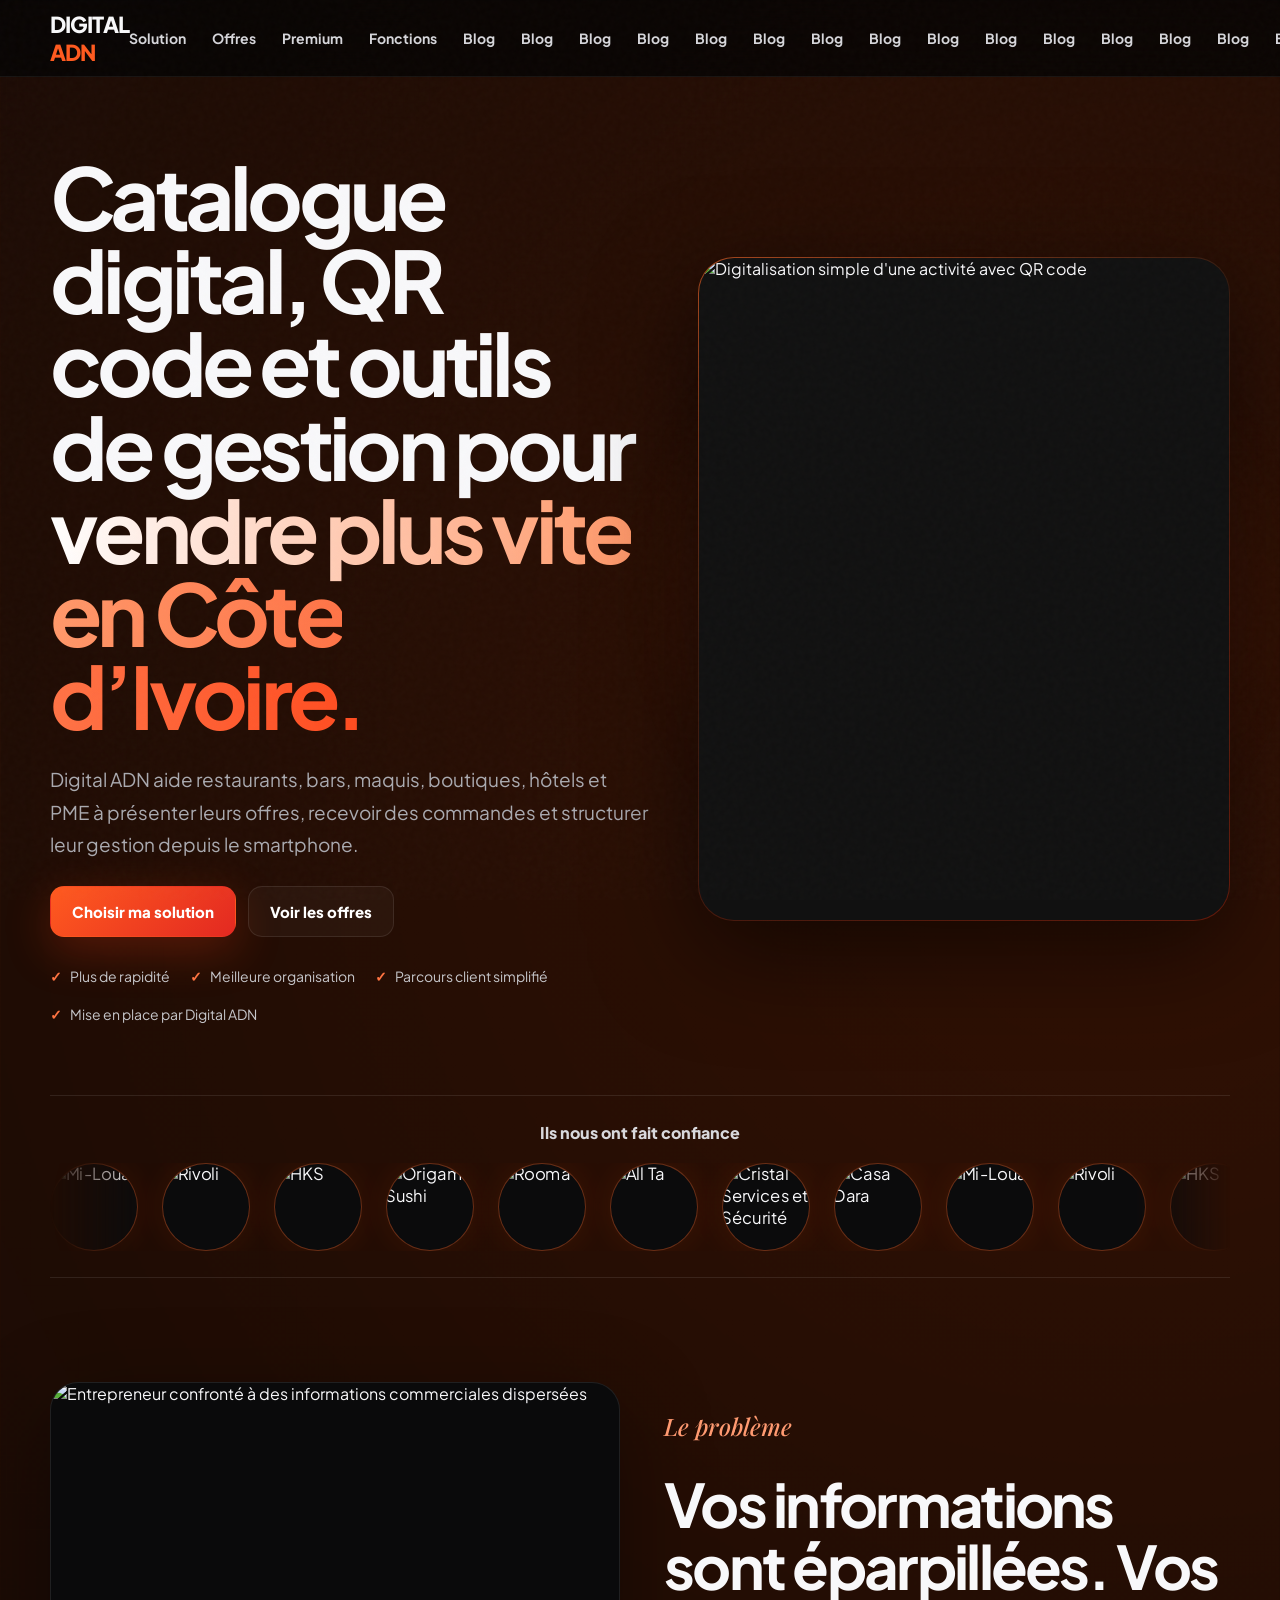
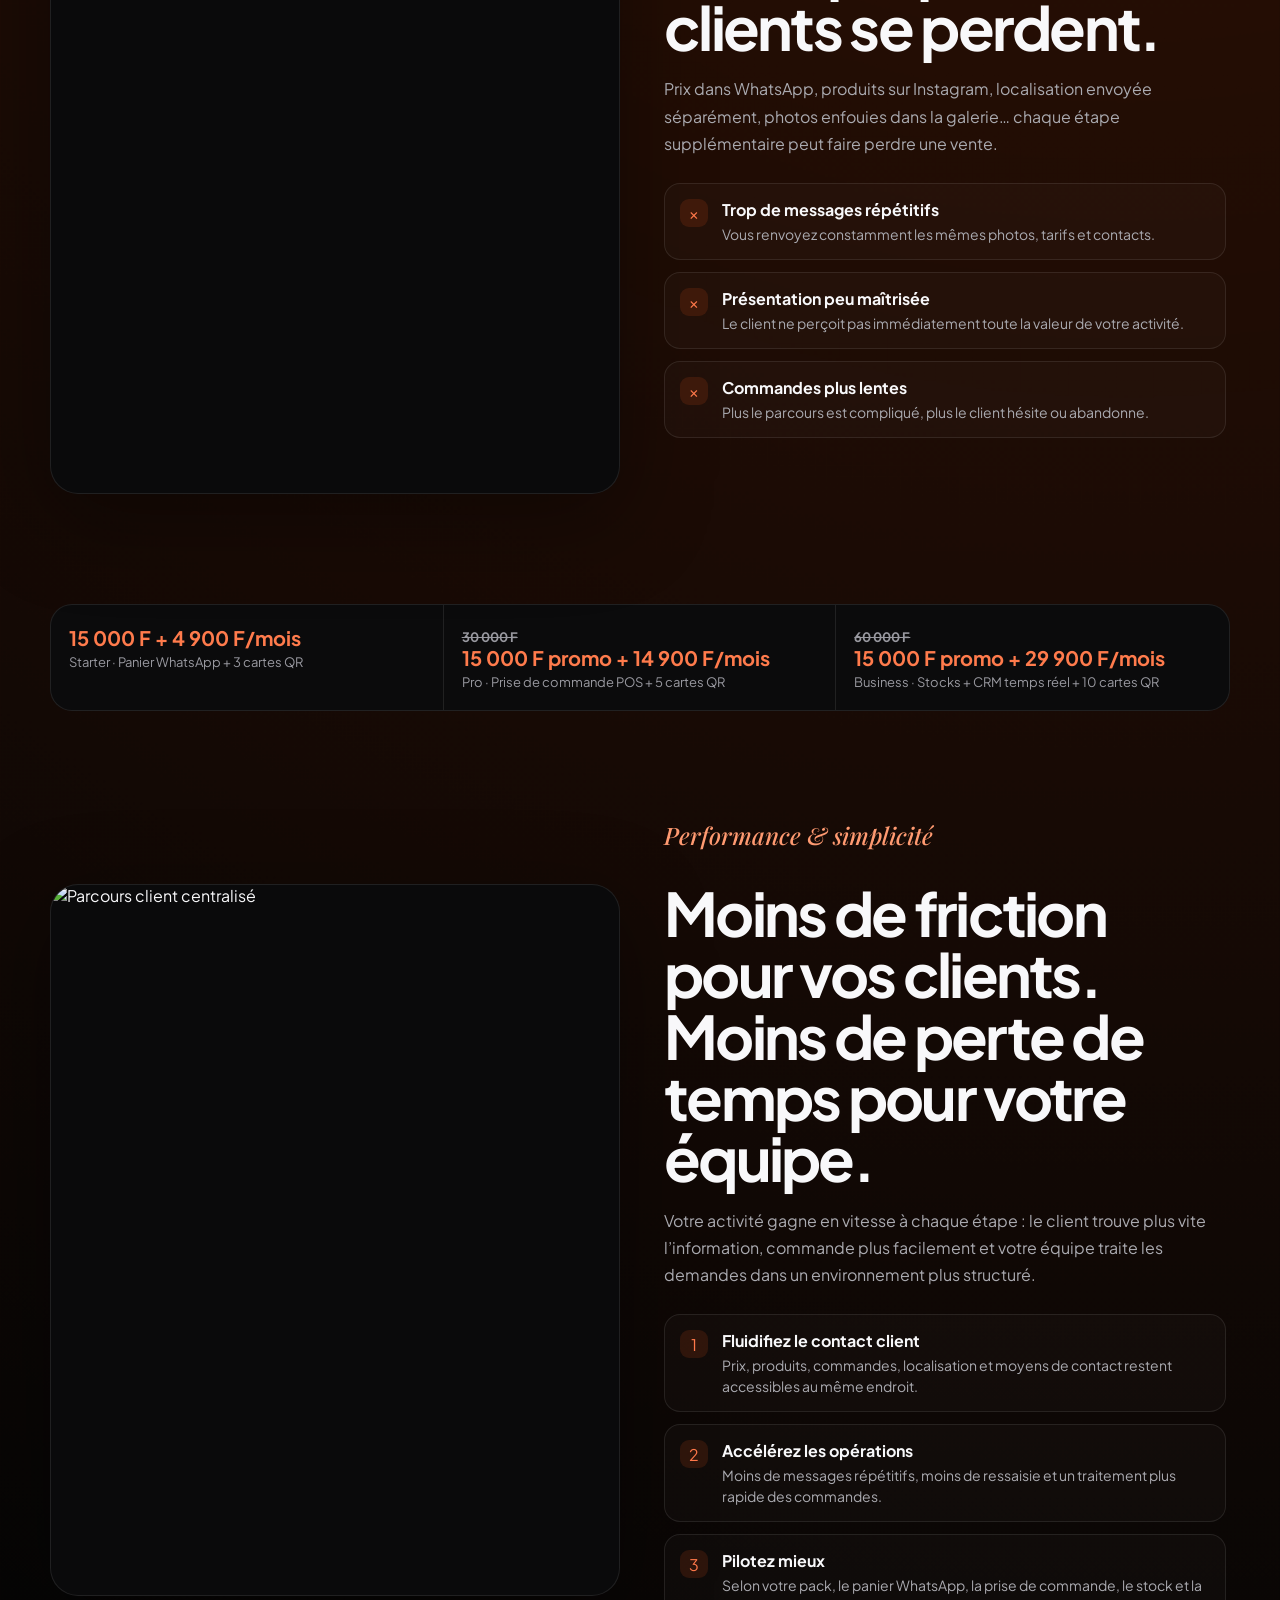
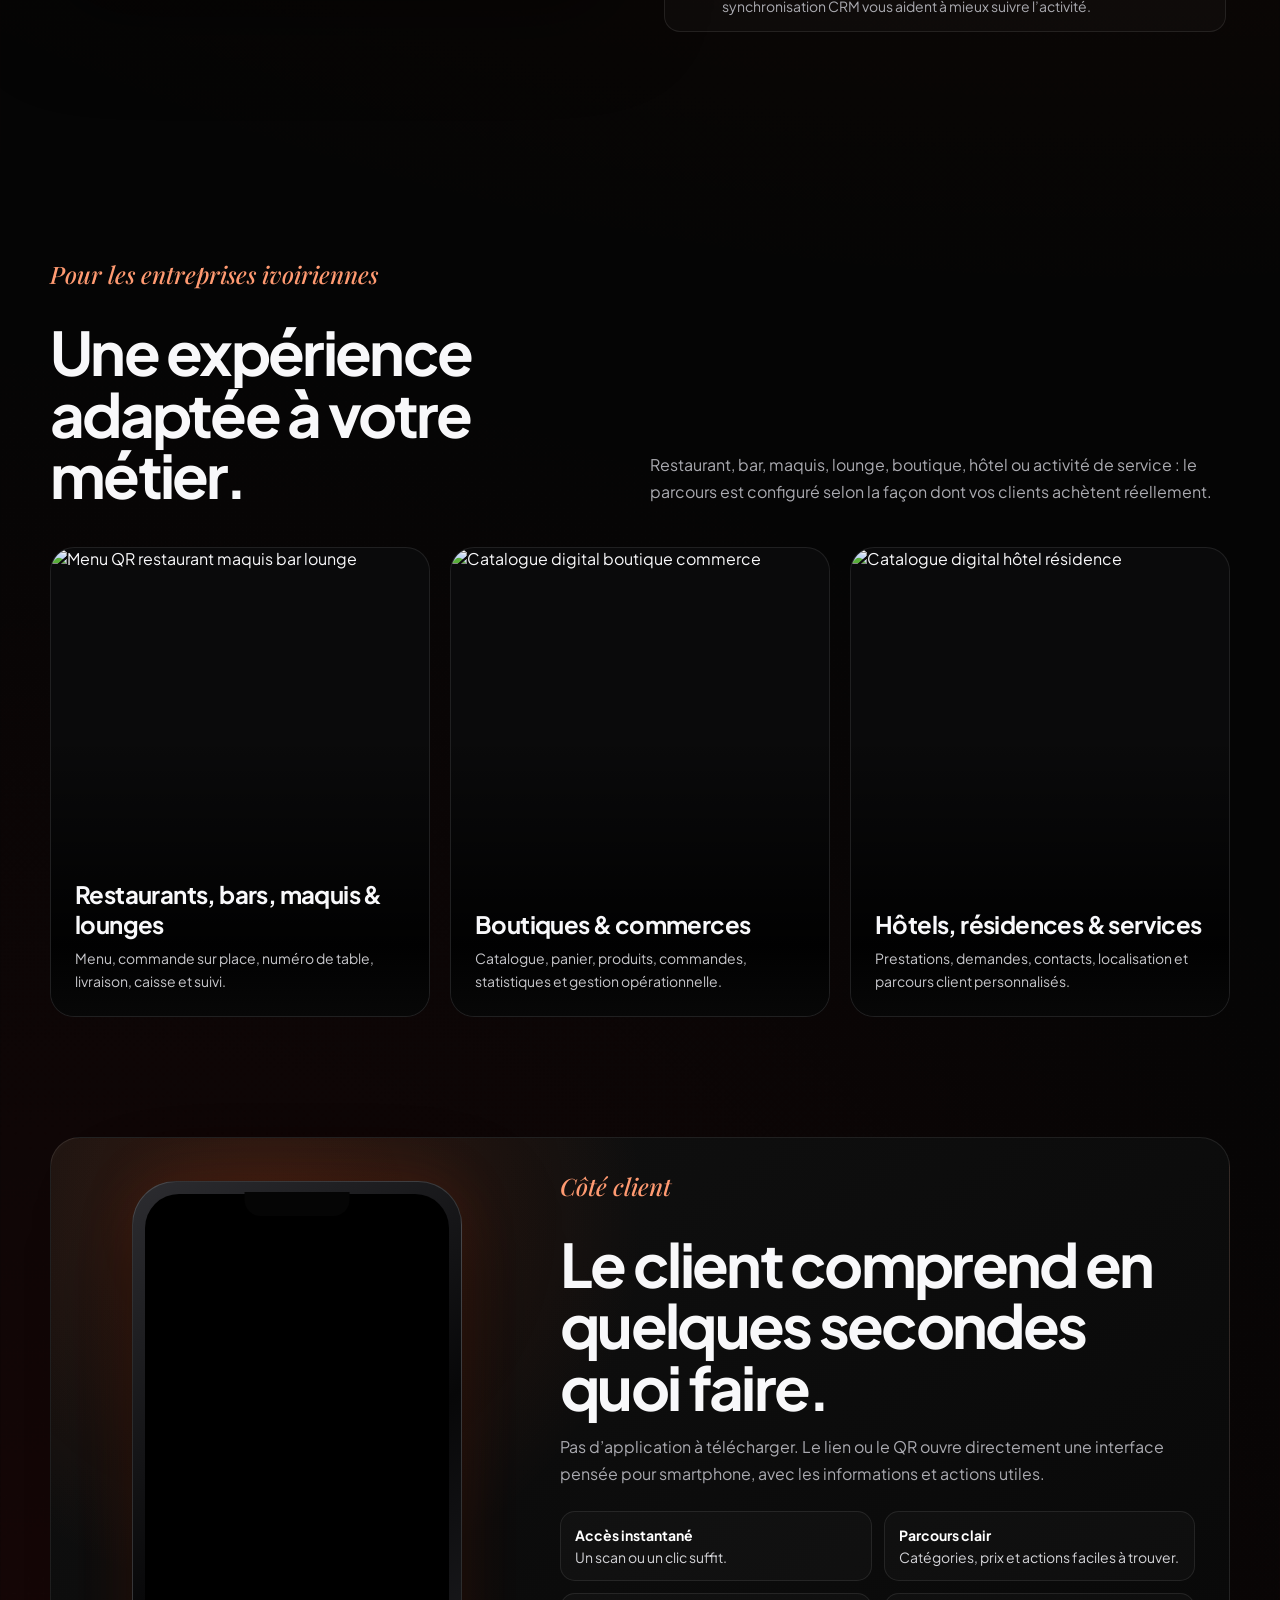
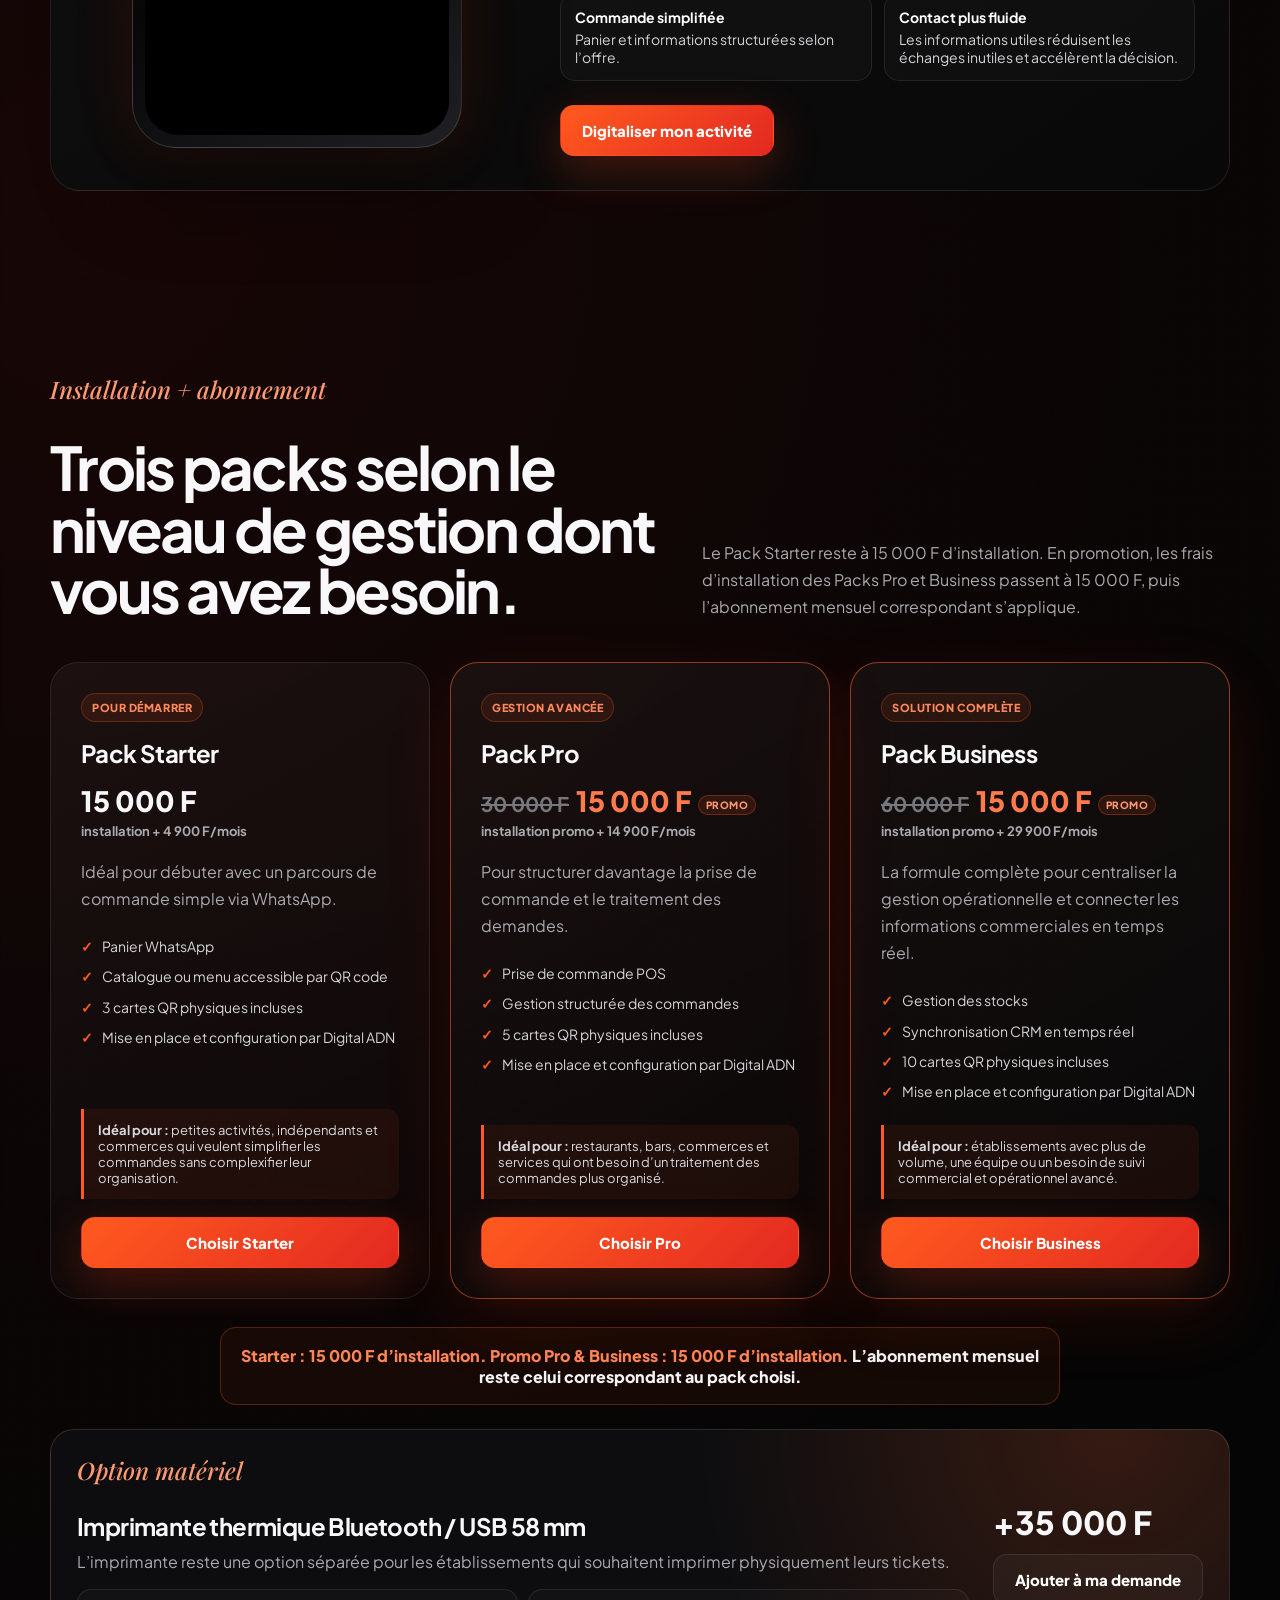
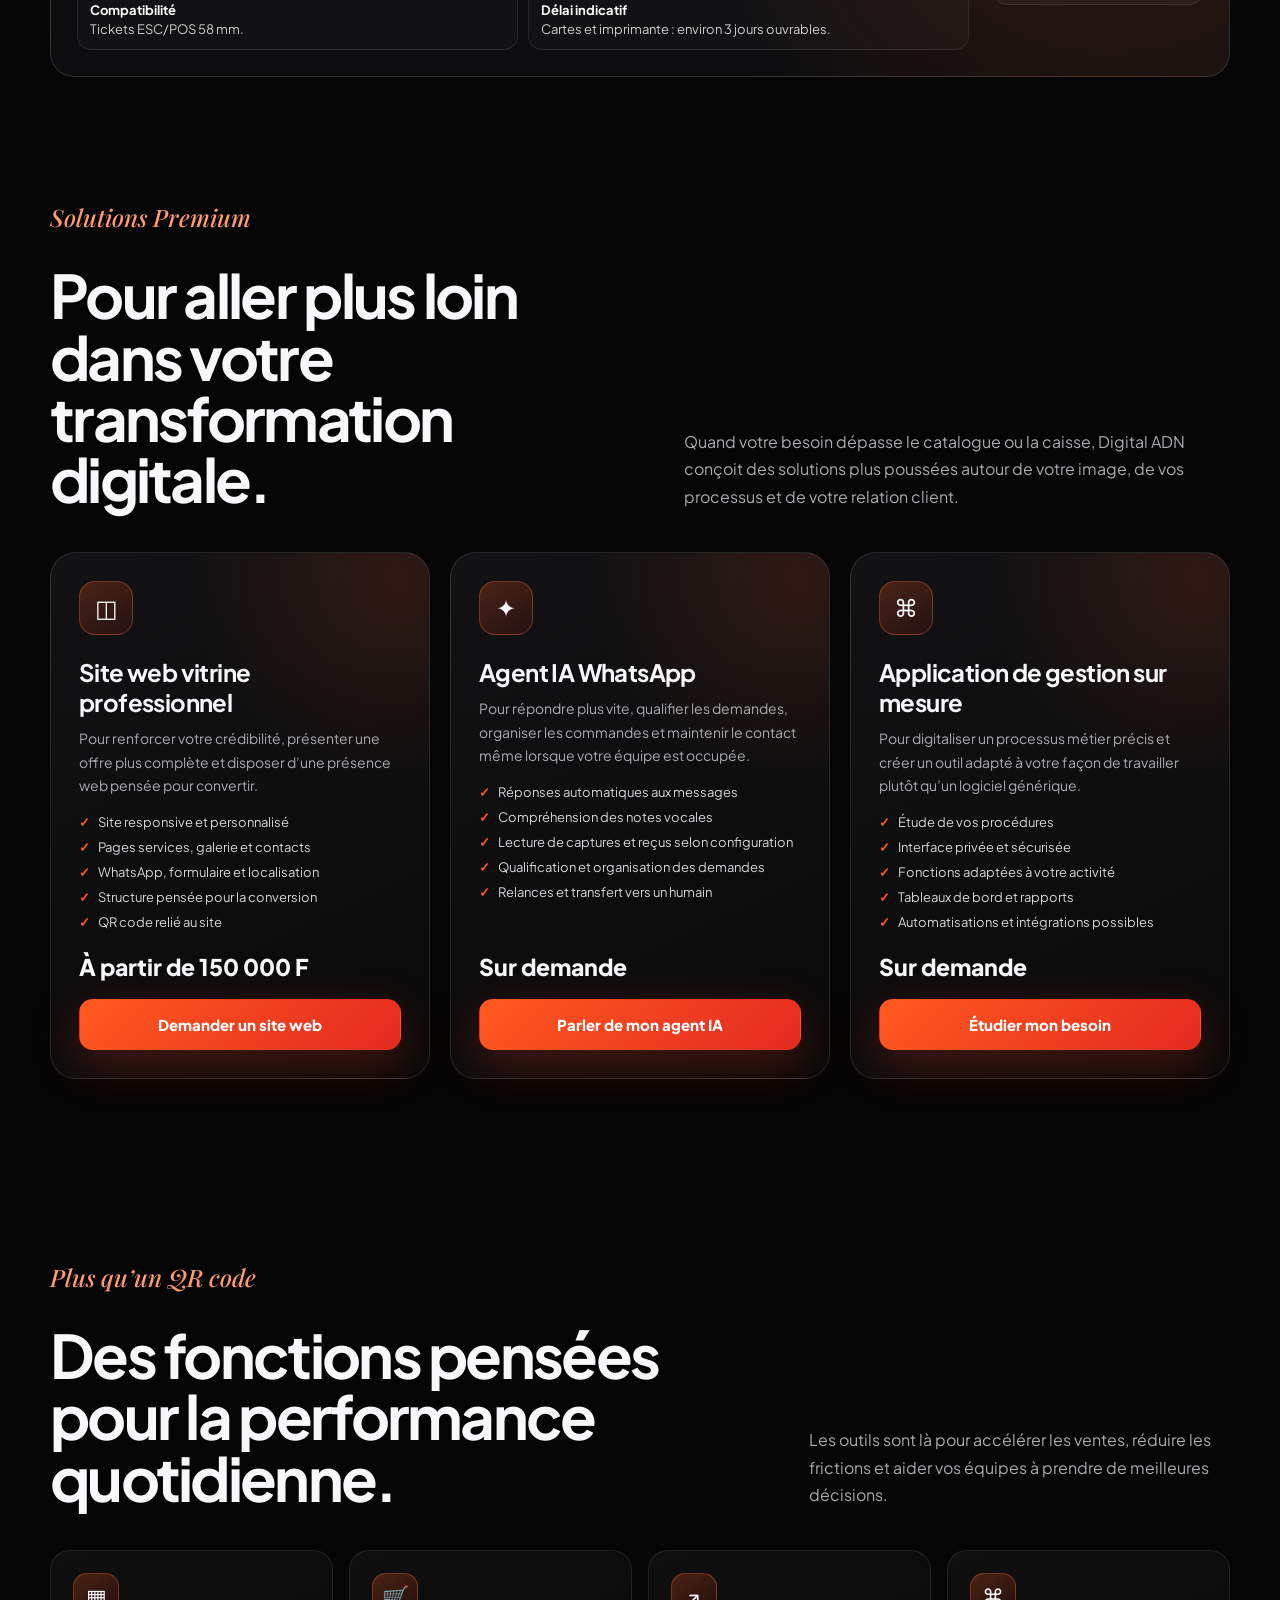
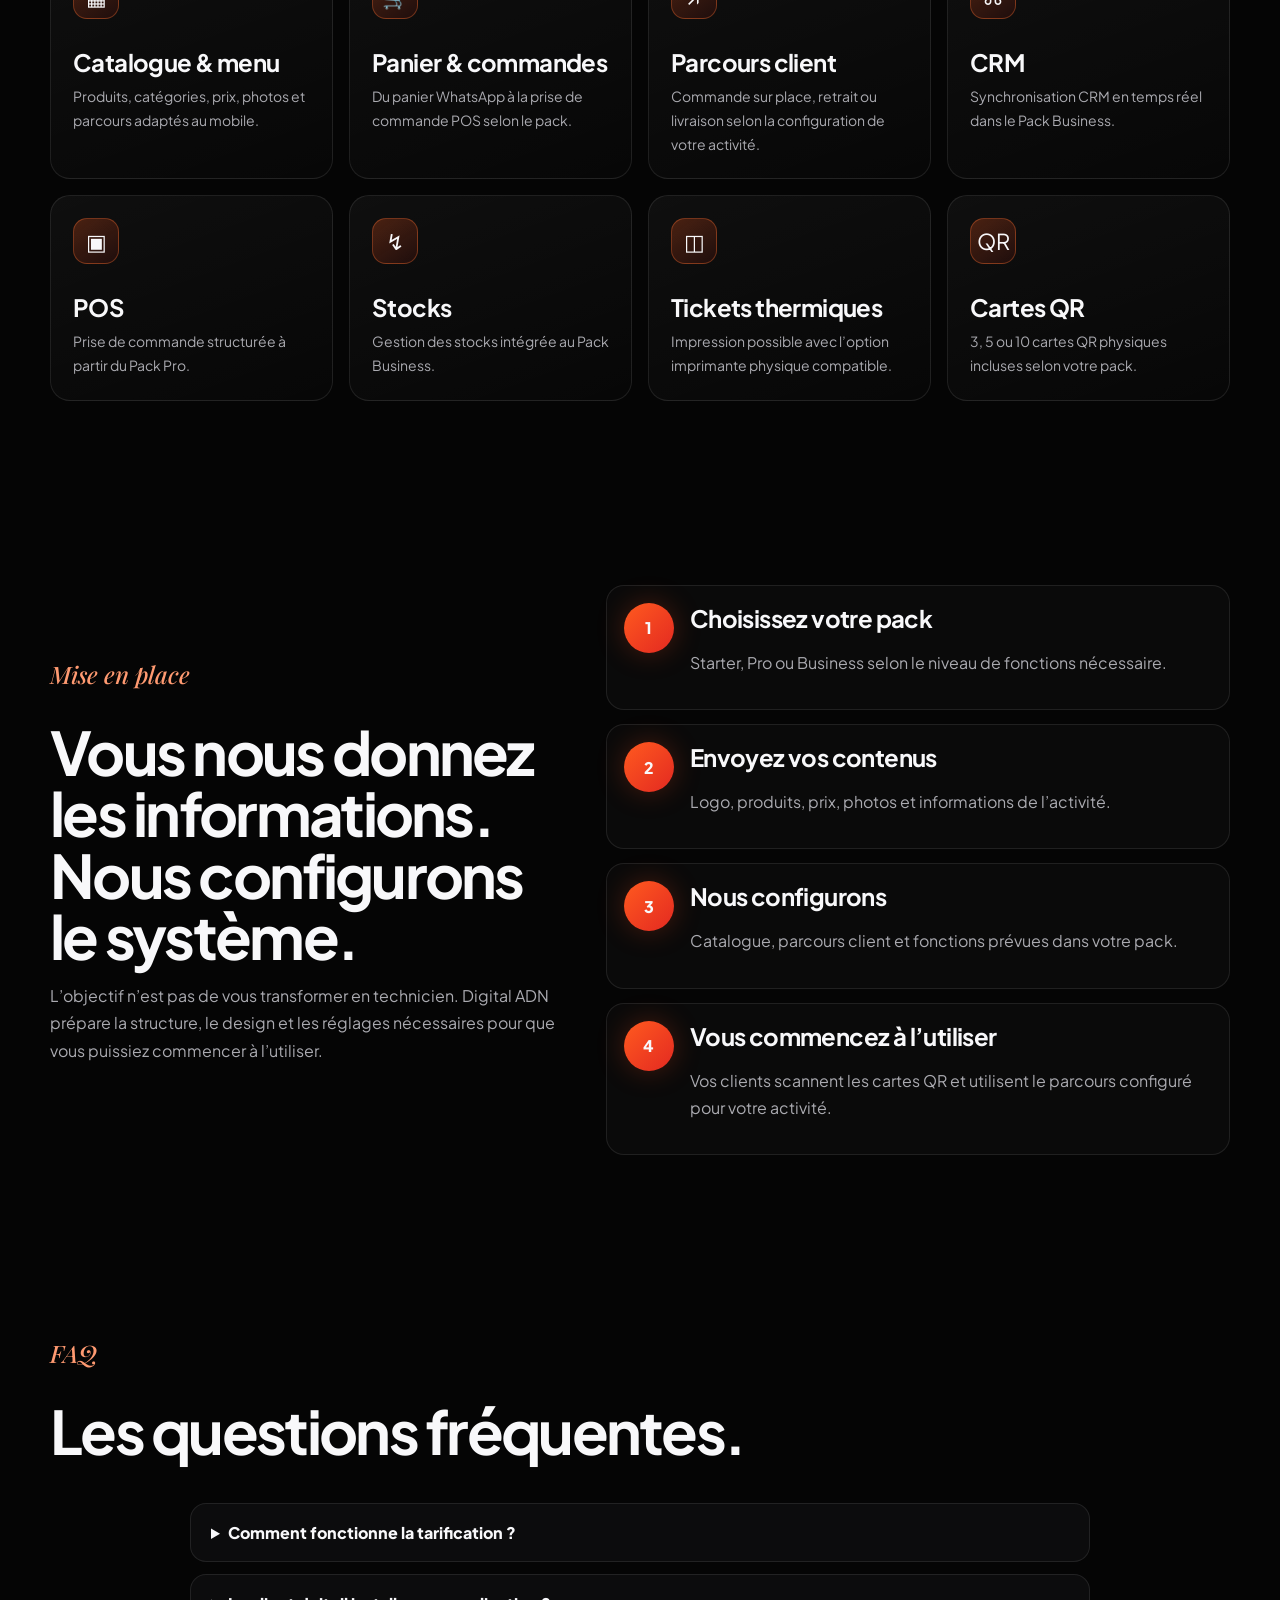
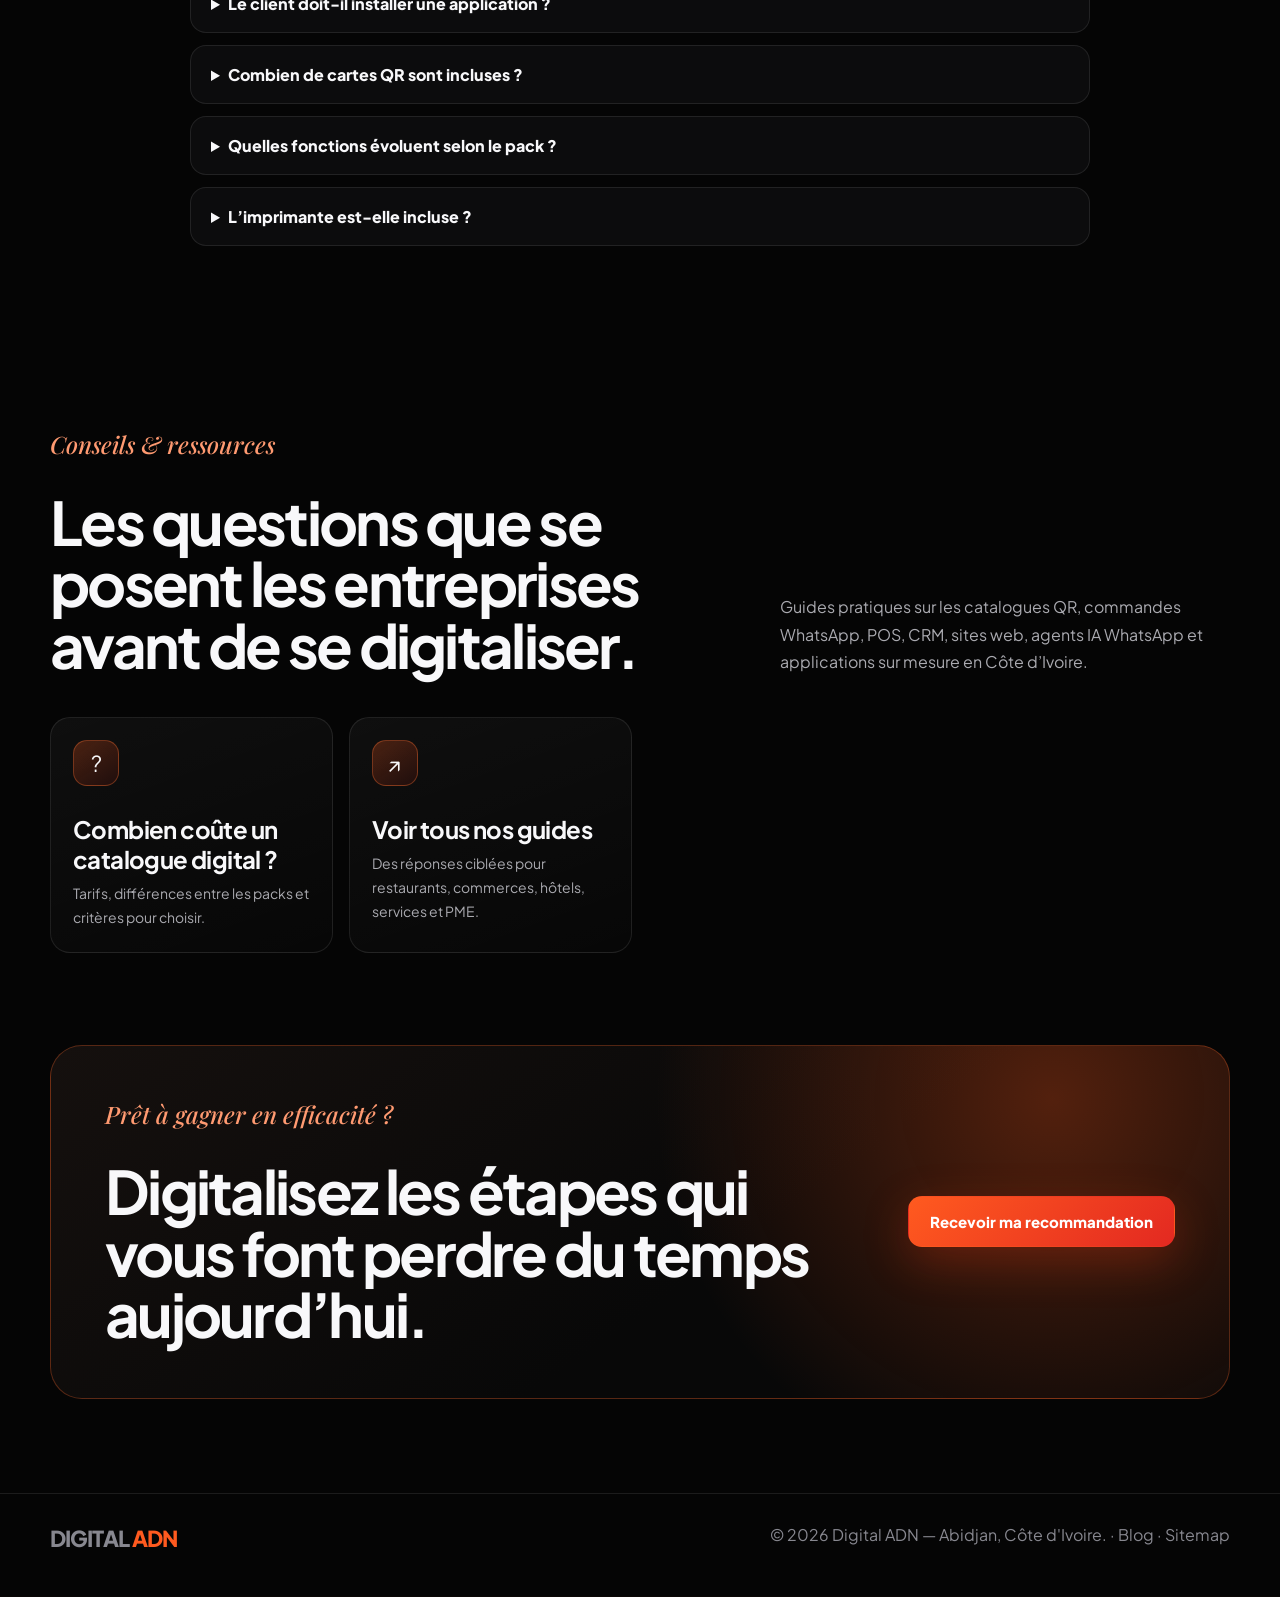
==== index.html @ 8030910b "chore: publish scheduled SEO content [skip ci]" ====
<!DOCTYPE html>
<html lang="fr-CI">
<head>
<meta charset="utf-8"/>
<meta name="viewport" content="width=device-width, initial-scale=1.0"/>
<meta name="description" content="Digital ADN crée en Côte d’Ivoire des catalogues et menus QR, solutions de commande POS, gestion de stock et CRM, sites web, agents IA WhatsApp et applications sur mesure."/>
<title>Catalogue digital, menu QR & solutions de gestion en Côte d’Ivoire | Digital ADN</title>
<link rel="canonical" href="https://qrcodedigital.com/"/>
<meta name="robots" content="index,follow,max-image-preview:large,max-snippet:-1,max-video-preview:-1"/>
<meta name="geo.region" content="CI"/><meta name="geo.placename" content="Abidjan"/>
<meta property="og:type" content="website"/><meta property="og:locale" content="fr_CI"/><meta property="og:title" content="Catalogue digital, menu QR & solutions de gestion en Côte d’Ivoire | Digital ADN"/><meta property="og:description" content="Catalogues QR, commandes POS, stocks, CRM, sites web, agent IA WhatsApp et applications sur mesure pour entreprises ivoiriennes."/><meta property="og:url" content="https://qrcodedigital.com/"/>
<link rel="alternate" type="application/rss+xml" title="Blog Digital ADN" href="https://qrcodedigital.com/blog/feed.xml"/>
<script type="application/ld+json">{"@context":"https://schema.org","@graph":[{"@type":"Organization","@id":"https://qrcodedigital.com/#organization","name":"Digital ADN","url":"https://qrcodedigital.com/","telephone":"+2250779019255","areaServed":{"@type":"Country","name":"Côte d’Ivoire"},"address":{"@type":"PostalAddress","addressLocality":"Abidjan","addressCountry":"CI"}},{"@type":"WebSite","@id":"https://qrcodedigital.com/#website","url":"https://qrcodedigital.com/","name":"Digital ADN — Solutions digitales Côte d’Ivoire","publisher":{"@id":"https://qrcodedigital.com/#organization"},"inLanguage":"fr-CI"},{"@type":"Service","name":"Catalogue digital et menu QR pour entreprises en Côte d’Ivoire","provider":{"@id":"https://qrcodedigital.com/#organization"},"areaServed":{"@type":"Country","name":"Côte d’Ivoire"},"serviceType":["Catalogue digital","Menu QR","Prise de commande POS","Gestion de stock","Synchronisation CRM"]},{"@type":"OfferCatalog","name":"Packs catalogue digital Digital ADN","itemListElement":[{"@type":"Offer","name":"Pack Starter","price":"15000","priceCurrency":"XOF","description":"Installation 15 000 F CFA puis abonnement 4 900 F CFA/mois. Catalogue ou menu QR, panier WhatsApp, 3 cartes QR physiques."},{"@type":"Offer","name":"Pack Pro","price":"15000","priceCurrency":"XOF","description":"Installation promo 15 000 F CFA au lieu de 30 000 F CFA puis abonnement 14 900 F CFA/mois. Prise de commande POS, gestion structurée, 5 cartes QR physiques."},{"@type":"Offer","name":"Pack Business","price":"15000","priceCurrency":"XOF","description":"Installation promo 15 000 F CFA au lieu de 60 000 F CFA puis abonnement 29 900 F CFA/mois. Gestion des stocks, synchronisation CRM temps réel, 10 cartes QR physiques."}]}]}</script>
<link rel="preconnect" href="https://fonts.googleapis.com"/>
<link rel="preconnect" href="https://fonts.gstatic.com" crossorigin/>
<link href="https://fonts.googleapis.com/css2?family=Playfair+Display:ital,wght@0,400;0,500;0,600;1,400;1,500;1,600&family=Plus+Jakarta+Sans:wght@400;500;600;700;800&display=swap" rel="stylesheet"/>
<script>
!function(f,b,e,v,n,t,s){if(f.fbq)return;n=f.fbq=function(){n.callMethod?n.callMethod.apply(n,arguments):n.queue.push(arguments)};if(!f._fbq)f._fbq=n;n.push=n;n.loaded=!0;n.version='2.0';n.queue=[];t=b.createElement(e);t.async=!0;t.src=v;s=b.getElementsByTagName(e)[0];s.parentNode.insertBefore(t,s)}(window,document,'script','https://connect.facebook.net/en_US/fbevents.js');fbq('init','1572610014235709');fbq('track','PageView');
</script>
<noscript><img height="1" width="1" style="display:none" src="https://www.facebook.com/tr?id=1572610014235709&ev=PageView&noscript=1"/></noscript>
<style>
:root{--bg:#050505;--panel:#0e0e10;--panel2:#151517;--text:#f8f8fa;--muted:#aaaab0;--line:rgba(255,255,255,.09);--orange:#ff5a1f;--red:#e32921;--green:#25d366;--max:1180px;--radius:28px}
*{box-sizing:border-box}html{scroll-behavior:smooth}body{margin:0;background:radial-gradient(circle at 88% 7%,rgba(255,72,0,.18),transparent 26%),radial-gradient(circle at 7% 45%,rgba(185,18,18,.10),transparent 24%),var(--bg);color:var(--text);font-family:"Plus Jakarta Sans",sans-serif;overflow-x:hidden}body:before{content:"";position:fixed;inset:0;pointer-events:none;opacity:.12;z-index:99;background-image:url("data:image/svg+xml,%3Csvg viewBox='0 0 180 180' xmlns='http://www.w3.org/2000/svg'%3E%3Cfilter id='n'%3E%3CfeTurbulence type='fractalNoise' baseFrequency='.9' numOctaves='4' stitchTiles='stitch'/%3E%3C/filter%3E%3Crect width='100%25' height='100%25' filter='url(%23n)' opacity='.18'/%3E%3C/svg%3E")}
img{max-width:100%;display:block}a{text-decoration:none;color:inherit}.container{width:min(var(--max),calc(100% - 40px));margin:auto}.eyebrow{display:inline-block;padding:0;margin:0 0 14px;border:0;background:none;border-radius:0;box-shadow:none;color:#ff9a71;font-family:"Playfair Display",serif;font-style:italic;font-size:24px;font-weight:500;line-height:1.2;letter-spacing:0;text-transform:none}.eyebrow:before{content:none;display:none}h1,h2,h3{margin:0}h1{font-size:clamp(46px,6.7vw,86px);line-height:.97;letter-spacing:-.055em;max-width:900px}h2{font-size:clamp(36px,4.7vw,62px);line-height:1.02;letter-spacing:-.045em}h3{font-size:24px;letter-spacing:-.025em}p{color:var(--muted);line-height:1.7}.gradient-text{background:linear-gradient(90deg,#fff,#ff9a6c 48%,#ff4b1f);-webkit-background-clip:text;background-clip:text;color:transparent}.btn{display:inline-flex;align-items:center;justify-content:center;gap:10px;border-radius:14px;padding:15px 21px;font-weight:800;transition:.25s;border:1px solid transparent;cursor:pointer;font:800 15px "Plus Jakarta Sans",sans-serif}.btn-primary{background:linear-gradient(135deg,var(--orange),var(--red));box-shadow:0 14px 45px rgba(255,65,20,.25);color:#fff}.btn-primary:hover{transform:translateY(-2px);box-shadow:0 18px 55px rgba(255,65,20,.38)}.btn-secondary{border-color:var(--line);background:rgba(255,255,255,.035);color:#fff}.btn-secondary:hover{border-color:rgba(255,109,48,.45);background:rgba(255,90,20,.06)}
nav{position:sticky;top:0;z-index:80;background:rgba(5,5,5,.78);backdrop-filter:blur(18px);border-bottom:1px solid rgba(255,255,255,.06)}.nav-wrap{height:76px;display:flex;align-items:center;justify-content:space-between}.brand{font-weight:800;letter-spacing:-.04em;font-size:22px}.brand span{color:var(--orange)}.nav-links{display:flex;gap:26px;align-items:center;color:#d6d6da;font-size:14px;font-weight:700}
.hero{padding:78px 0 44px}.hero-grid{display:grid;grid-template-columns:1.06fr .94fr;align-items:center;gap:48px}.hero-copy p{font-size:19px;max-width:720px;margin:26px 0}.hero-actions{display:flex;gap:12px;flex-wrap:wrap}.trust-row{display:flex;gap:20px;flex-wrap:wrap;margin-top:30px;color:#c6c6ca;font-size:14px}.trust-row span:before{content:"✓";color:#ff7442;margin-right:8px;font-weight:900}.visual-shell{position:relative;border-radius:36px;padding:1px;background:linear-gradient(145deg,rgba(255,110,46,.6),rgba(255,255,255,.05) 38%,rgba(255,52,31,.25));box-shadow:0 30px 100px rgba(0,0,0,.55)}.visual-shell img{border-radius:35px;width:100%;aspect-ratio:4/5;object-fit:cover;background:#111}.visual-shell:after{content:"";position:absolute;inset:-10%;z-index:-1;background:radial-gradient(circle,rgba(255,67,20,.24),transparent 62%);filter:blur(28px)}
.clients{padding:28px 0 12px}.clients-wrap{border-top:1px solid var(--line);border-bottom:1px solid var(--line);padding:26px 0}.clients-title{text-align:center;color:#d8d8dc;font-weight:800;margin-bottom:20px}.logo-marquee{overflow:hidden;mask-image:linear-gradient(90deg,transparent,#000 8%,#000 92%,transparent);-webkit-mask-image:linear-gradient(90deg,transparent,#000 8%,#000 92%,transparent)}.logo-track{display:flex;gap:24px;width:max-content;animation:scroll 28s linear infinite}.logo-item{width:88px;height:88px;flex:0 0 88px;border-radius:50%;padding:0;border:1px solid rgba(255,104,40,.38);background:#0b0b0c;display:grid;place-items:center;overflow:hidden;box-shadow:0 0 32px rgba(255,80,24,.10)}.logo-item img{width:100%;height:100%;object-fit:cover;border-radius:50%;transform:scale(1.04)}@keyframes scroll{to{transform:translateX(-50%)}}
.value-strip{padding:18px 0 0}.value-grid{display:grid;grid-template-columns:repeat(3,1fr);border:1px solid var(--line);border-radius:22px;overflow:hidden;background:#0b0b0c}.value-step{padding:20px 18px;border-right:1px solid var(--line)}.value-step:last-child{border-right:0}.value-step b{display:block;font-size:20px;color:#fff}.value-step span{display:block;color:#9999a0;font-size:13px;margin-top:4px}.value-step strong{color:#ff7b4c}.old-price{text-decoration:line-through;color:#77777e;font-size:.72em;font-weight:700;margin-right:7px}.promo-price{color:#ff7b4c;font-weight:900}.promo-label{display:inline-block;margin-left:7px;padding:3px 7px;border-radius:999px;background:rgba(255,90,31,.13);border:1px solid rgba(255,100,40,.28);color:#ff9a71;font-size:10px;font-weight:900;letter-spacing:.04em;text-transform:uppercase;vertical-align:middle}
section{padding:92px 0}.section-head{display:flex;justify-content:space-between;gap:40px;align-items:flex-end;margin-bottom:42px}.section-head p{max-width:580px;margin:0}.split{display:grid;grid-template-columns:1fr 1fr;gap:40px;align-items:center}.media-card{border:1px solid var(--line);border-radius:var(--radius);overflow:hidden;background:#0a0a0b;box-shadow:0 25px 90px rgba(0,0,0,.38)}.media-card img{width:100%;aspect-ratio:4/5;object-fit:cover}.copy-card{padding:18px 4px}.copy-card h2{margin:18px 0}.check-list{display:grid;gap:12px;margin:26px 0}.check{display:flex;gap:14px;align-items:flex-start;padding:15px;border:1px solid var(--line);border-radius:16px;background:rgba(255,255,255,.025)}.check b{display:block;margin-bottom:3px}.check i{font-style:normal;width:28px;height:28px;border-radius:9px;display:grid;place-items:center;background:rgba(255,93,31,.13);color:#ff784a;flex:0 0 28px}.check span{color:#aaaab0;font-size:14px}
.sectors{display:grid;grid-template-columns:repeat(3,1fr);gap:20px}.sector-card{position:relative;overflow:hidden;border:1px solid var(--line);border-radius:24px;background:#0a0a0b;min-height:470px}.sector-card img{width:100%;height:100%;object-fit:cover;position:absolute;inset:0}.sector-card:after{content:"";position:absolute;inset:0;background:linear-gradient(180deg,transparent 40%,rgba(0,0,0,.89) 85%,#070707)}.sector-copy{position:absolute;left:24px;right:24px;bottom:22px;z-index:2}.sector-copy p{margin:8px 0 0;color:#c7c7cb;font-size:14px}
.demo-section{padding-top:28px}.demo-wrap{display:grid;grid-template-columns:.8fr 1.2fr;gap:52px;align-items:center;border:1px solid var(--line);border-radius:30px;padding:34px;background:radial-gradient(circle at 18% 12%,rgba(255,90,31,.16),transparent 34%),linear-gradient(145deg,#111,#080808)}.phone-video-shell{position:relative;width:min(330px,100%);margin:auto;padding:12px;border-radius:44px;background:linear-gradient(145deg,#2c2c30,#070708 55%,#202024);border:1px solid rgba(255,255,255,.14);box-shadow:0 30px 90px rgba(0,0,0,.56),0 0 55px rgba(255,78,24,.18)}.phone-video-shell:before{content:"";position:absolute;top:10px;left:50%;transform:translateX(-50%);width:32%;height:24px;border-radius:0 0 16px 16px;background:#050505;z-index:2}.phone-video-shell video{display:block;width:100%;aspect-ratio:9/16;object-fit:cover;border-radius:34px;background:#000}.demo-points{display:grid;grid-template-columns:repeat(2,1fr);gap:12px;margin-top:24px}.demo-point{padding:14px;border:1px solid var(--line);border-radius:15px;background:rgba(255,255,255,.025);font-size:14px;color:#d4d4d8}.demo-point b{display:block;color:#fff;margin-bottom:4px}
.offer-grid{display:grid;grid-template-columns:repeat(3,1fr);gap:20px}.offer-card{position:relative;border:1px solid var(--line);border-radius:28px;padding:30px;background:linear-gradient(150deg,rgba(255,255,255,.042),rgba(255,255,255,.012));display:flex;flex-direction:column;min-height:100%}.offer-card.featured{border-color:rgba(255,101,42,.55);box-shadow:0 22px 70px rgba(255,58,15,.10)}.offer-card .tag{align-self:flex-start;padding:7px 10px;border-radius:999px;background:rgba(255,90,31,.10);border:1px solid rgba(255,100,40,.25);font-size:11px;font-weight:800;color:#ff8a5c;text-transform:uppercase;letter-spacing:.05em}.offer-head{display:flex;align-items:flex-start;justify-content:space-between;gap:16px;margin:16px 0 10px;flex-direction:column}.offer-price{font-size:28px;font-weight:800;line-height:1.2}.offer-price small{display:block;font-size:13px;color:var(--muted);font-weight:700;margin-top:6px}.offer-card>p{margin:8px 0 16px}.offer-card ul{list-style:none;padding:0;margin:8px 0 24px;display:grid;gap:10px;color:#d4d4d8}.offer-card li{font-size:14px;line-height:1.45}.offer-card li:before{content:"✓";color:var(--orange);font-weight:900;margin-right:9px}.offer-difference{margin-top:auto;padding:13px 14px;border-left:3px solid var(--orange);background:rgba(255,90,31,.07);border-radius:0 12px 12px 0;color:#d9d9dd;font-size:13px}.offer-card .btn{margin-top:18px}.lifetime-note{text-align:center;margin:28px auto 0;max-width:840px;padding:17px 20px;border-radius:16px;border:1px solid rgba(255,110,45,.26);background:rgba(255,90,31,.06);font-weight:800;color:#f3f3f5}.lifetime-note span{color:#ff8657}
.addon{margin-top:24px;display:grid;grid-template-columns:1fr auto;gap:24px;align-items:center;border:1px solid rgba(255,255,255,.13);border-radius:24px;padding:26px;background:radial-gradient(circle at 90% 0,rgba(255,90,31,.17),transparent 38%),#0d0d0f}.addon h3{margin-bottom:7px}.addon-price{font-size:32px;font-weight:800}.addon-grid{display:grid;grid-template-columns:repeat(2,1fr);gap:10px;margin-top:14px}.addon-grid div{border:1px solid var(--line);border-radius:14px;padding:12px;color:#ccc;font-size:13px;background:rgba(255,255,255,.025)}.addon-grid b{display:block;color:#fff;margin-bottom:3px}
.premium-section{padding-top:34px}.premium-grid{display:grid;grid-template-columns:repeat(3,1fr);gap:20px}.premium-card{border:1px solid rgba(255,255,255,.11);border-radius:26px;padding:28px;background:radial-gradient(circle at 92% 5%,rgba(255,91,31,.13),transparent 34%),linear-gradient(155deg,#121214,#09090a);display:flex;flex-direction:column}.premium-card .premium-icon{width:54px;height:54px;border-radius:16px;display:grid;place-items:center;background:linear-gradient(145deg,rgba(255,93,31,.24),rgba(255,33,18,.08));border:1px solid rgba(255,112,51,.34);font-size:24px;margin-bottom:22px}.premium-card h3{margin-bottom:10px}.premium-card p{font-size:14px;margin:0 0 16px}.premium-card ul{list-style:none;margin:0 0 22px;padding:0;display:grid;gap:9px;color:#d5d5d8}.premium-card li{font-size:13px}.premium-card li:before{content:"✓";color:var(--orange);font-weight:900;margin-right:8px}.premium-card .premium-price{font-size:23px;font-weight:800;margin-top:auto}.premium-card .btn{margin-top:18px}
.features{display:grid;grid-template-columns:repeat(4,1fr);gap:16px}.feature{padding:22px;border:1px solid var(--line);border-radius:20px;background:linear-gradient(160deg,rgba(255,255,255,.045),rgba(255,255,255,.012));min-height:190px}.feature .icon{width:46px;height:46px;border-radius:14px;background:linear-gradient(145deg,rgba(255,93,31,.25),rgba(255,33,18,.08));border:1px solid rgba(255,112,51,.35);display:grid;place-items:center;font-size:22px;margin-bottom:28px}.feature p{font-size:14px;margin:8px 0 0}.steps{display:grid;grid-template-columns:.9fr 1.1fr;gap:45px;align-items:center}.step-list{display:grid;gap:14px}.step-item{display:grid;grid-template-columns:50px 1fr;gap:16px;padding:17px;border-radius:18px;border:1px solid var(--line);background:rgba(255,255,255,.025)}.step-num{width:50px;height:50px;border-radius:50%;display:grid;place-items:center;font-weight:900;background:linear-gradient(135deg,var(--orange),var(--red));box-shadow:0 0 28px rgba(255,77,24,.25)}.faq{display:grid;gap:12px;max-width:900px;margin:auto}.faq details{border:1px solid var(--line);border-radius:16px;padding:18px 20px;background:#0c0c0d}.faq summary{cursor:pointer;font-weight:800}.faq p{margin-bottom:0}.cta{padding:0 0 94px}.cta-box{border-radius:32px;padding:54px;background:radial-gradient(circle at 85% 15%,rgba(255,87,25,.30),transparent 38%),linear-gradient(145deg,#15100e,#080808 58%);border:1px solid rgba(255,104,40,.3);display:flex;align-items:center;justify-content:space-between;gap:30px}.cta-box h2{max-width:760px}footer{border-top:1px solid var(--line);padding:30px 0 45px;color:#888890}.footer-wrap{display:flex;justify-content:space-between;gap:20px;flex-wrap:wrap}
.modal{position:fixed;inset:0;display:none;align-items:center;justify-content:center;padding:20px;background:rgba(0,0,0,.78);backdrop-filter:blur(10px);z-index:200}.modal.open{display:flex}.modal-box{width:min(780px,100%);max-height:92vh;overflow:auto;background:#0b0b0c;border:1px solid rgba(255,102,40,.35);border-radius:26px;padding:30px;box-shadow:0 30px 110px rgba(0,0,0,.7)}.modal-head{display:flex;justify-content:space-between;gap:20px;align-items:flex-start;margin-bottom:22px}.close{width:40px;height:40px;border-radius:50%;border:1px solid var(--line);background:#171719;color:#fff;font-size:24px;cursor:pointer}.form-grid{display:grid;grid-template-columns:1fr 1fr;gap:16px}.field{display:grid;gap:8px}.field.full{grid-column:1/-1}.field label{font-size:13px;font-weight:800;color:#ddd}.field input,.field select,.field textarea{width:100%;border:1px solid var(--line);background:#121214;color:#fff;border-radius:13px;padding:14px;font:inherit;outline:none}.field input:focus,.field select:focus,.field textarea:focus{border-color:rgba(255,100,40,.65)}.field textarea{min-height:96px;resize:vertical}.checkbox-card{grid-column:1/-1;display:flex;align-items:flex-start;gap:11px;border:1px solid rgba(255,112,51,.26);background:rgba(255,90,31,.06);border-radius:14px;padding:14px}.checkbox-card input{width:18px;height:18px;margin-top:2px;accent-color:var(--orange)}.checkbox-card b{display:block;font-size:13px}.checkbox-card span{display:block;color:#aaa;font-size:12px;margin-top:3px}.advanced-fields{display:contents}.advanced-fields.hidden{display:none}.form-note{font-size:12px;color:#8f8f96;margin-top:12px}.submit-row{display:flex;justify-content:flex-end;margin-top:20px}.whatsapp{background:var(--green);color:#08160c;box-shadow:none}
@media(max-width:980px){.hero-grid,.split,.steps,.demo-wrap{grid-template-columns:1fr}.hero-copy{text-align:center}.hero-copy p{margin-left:auto;margin-right:auto}.hero-actions,.trust-row{justify-content:center}.visual-shell{max-width:650px;margin:auto}.value-grid{grid-template-columns:1fr}.value-step{border-right:0;border-bottom:1px solid var(--line)}.value-step:last-child{border-bottom:0}.sectors{grid-template-columns:1fr}.sector-card{min-height:590px}.offer-grid{grid-template-columns:1fr}.premium-grid{grid-template-columns:1fr}.features{grid-template-columns:repeat(2,1fr)}.section-head{align-items:flex-start;flex-direction:column}.nav-links a:not(.btn){display:none}.cta-box{align-items:flex-start;flex-direction:column}.form-grid{grid-template-columns:1fr}.field.full,.checkbox-card{grid-column:auto}.addon{grid-template-columns:1fr}.addon-price{margin-top:-8px}.demo-copy{text-align:center}.demo-points{text-align:left}}
@media(max-width:600px){.container{width:min(100% - 24px,var(--max))}section{padding:72px 0}.nav-wrap{height:62px}.nav-links a{display:none}.nav-links .btn{padding:11px 13px;font-size:12px}.hero{padding:35px 0 28px}.hero-grid{gap:24px}.hero-copy p{font-size:15px;line-height:1.55;margin:18px 0}.hero-actions{gap:8px}.hero-actions .btn{flex:1;padding:13px 12px;font-size:13px}.trust-row{gap:8px 14px;margin-top:18px;font-size:12px}.visual-shell img{aspect-ratio:1/1;object-position:center 42%}.visual-shell{max-width:290px}.section-head{margin-bottom:28px}.sector-card{min-height:480px}.offer-card,.premium-card{padding:22px}.features{grid-template-columns:1fr}.addon{padding:20px}.addon-grid{grid-template-columns:1fr}.cta-box,.modal-box{padding:24px}.phone-video-shell{width:min(265px,88vw);border-radius:36px;padding:9px}.phone-video-shell video{border-radius:29px}.demo-wrap{padding:18px;gap:26px}.demo-points{grid-template-columns:1fr}.logo-item{width:72px;height:72px;flex-basis:72px}.clients{padding-top:10px}.clients-wrap{padding:18px 0}.clients-title{font-size:13px;margin-bottom:14px}h1{font-size:39px;line-height:1}.eyebrow{font-size:20px;margin-bottom:10px}}
</style>
</head>
<body>
<nav><div class="container nav-wrap"><a class="brand" href="#">DIGITAL <span>ADN</span></a><div class="nav-links"><a href="#solution">Solution</a><a href="#offres">Offres</a><a href="#premium">Premium</a><a href="#fonctionnalites">Fonctions</a><a href="/blog/">Blog</a><a href="/blog/">Blog</a><a href="/blog/">Blog</a><a href="/blog/">Blog</a><a href="/blog/">Blog</a><a href="/blog/">Blog</a><a href="/blog/">Blog</a><a href="/blog/">Blog</a><a href="/blog/">Blog</a><a href="/blog/">Blog</a><a href="/blog/">Blog</a><a href="/blog/">Blog</a><a href="/blog/">Blog</a><a href="/blog/">Blog</a><a href="/blog/">Blog</a><a href="/blog/">Blog</a><a href="/blog/">Blog</a><a href="/blog/">Blog</a><a href="/blog/">Blog</a><a href="/blog/">Blog</a><a href="/blog/">Blog</a><a href="/blog/">Blog</a><a href="/blog/">Blog</a><a href="/blog/">Blog</a><a href="/blog/">Blog</a><button class="btn btn-primary" onclick="openLeadForm('Je souhaite être conseillé')">Digitaliser mon activité</button></div></div></nav>
<header class="hero"><div class="container hero-grid"><div class="hero-copy"><h1>Catalogue digital, QR code et outils de gestion pour <span class="gradient-text">vendre plus vite en Côte d’Ivoire.</span></h1><p>Digital ADN aide restaurants, bars, maquis, boutiques, hôtels et PME à présenter leurs offres, recevoir des commandes et structurer leur gestion depuis le smartphone.</p><div class="hero-actions"><button class="btn btn-primary" onclick="openLeadForm('Je souhaite être conseillé')">Choisir ma solution</button><a class="btn btn-secondary" href="#offres">Voir les offres</a></div><div class="trust-row"><span>Plus de rapidité</span><span>Meilleure organisation</span><span>Parcours client simplifié</span><span>Mise en place par Digital ADN</span></div></div><div class="visual-shell"><img alt="Digitalisation simple d'une activité avec QR code" src="https://monadia-bucket.sfo3.cdn.digitaloceanspaces.com/illustreation%20hero.png" fetchpriority="high"/></div></div></header>
<section class="clients"><div class="container clients-wrap"><div class="clients-title">Ils nous ont fait confiance</div><div class="logo-marquee"><div class="logo-track"><div class="logo-item"><img loading="lazy" src="https://monadia-bucket.sfo3.cdn.digitaloceanspaces.com/qrdigitaladn/ChatGPT%20Image%20May%2014,%202026,%2012_30_36%20PM.png" alt="Mi-Loua"></div><div class="logo-item"><img loading="lazy" src="https://monadia-bucket.sfo3.cdn.digitaloceanspaces.com/qrdigitaladn/1779210898810%20(1).png" alt="Rivoli"></div><div class="logo-item"><img loading="lazy" src="https://monadia-bucket.sfo3.cdn.digitaloceanspaces.com/qrdigitaladn/images%20(10).jpg" alt="HKS"></div><div class="logo-item"><img loading="lazy" src="https://monadia-bucket.sfo3.cdn.digitaloceanspaces.com/qrdigitaladn/origami_sushi-logo.png" alt="Origami Sushi"></div><div class="logo-item"><img loading="lazy" src="https://monadia-bucket.sfo3.cdn.digitaloceanspaces.com/qrdigitaladn/logo_noir_rooma.png" alt="Rooma"></div><div class="logo-item"><img loading="lazy" src="https://monadia-bucket.sfo3.cdn.digitaloceanspaces.com/qrdigitaladn/all-ta-logo.jpeg" alt="All Ta"></div><div class="logo-item"><img loading="lazy" src="https://monadia-bucket.sfo3.cdn.digitaloceanspaces.com/qrdigitaladn/css%20cristal%20services%20&%20s%C3%A9curit%C3%A9%20logo.jpg" alt="Cristal Services et Sécurité"></div><div class="logo-item"><img loading="lazy" src="https://monadia-bucket.sfo3.cdn.digitaloceanspaces.com/casa-dara-logo.png" alt="Casa Dara"></div><div class="logo-item"><img loading="lazy" src="https://monadia-bucket.sfo3.cdn.digitaloceanspaces.com/qrdigitaladn/ChatGPT%20Image%20May%2014,%202026,%2012_30_36%20PM.png" alt="Mi-Loua"></div><div class="logo-item"><img loading="lazy" src="https://monadia-bucket.sfo3.cdn.digitaloceanspaces.com/qrdigitaladn/1779210898810%20(1).png" alt="Rivoli"></div><div class="logo-item"><img loading="lazy" src="https://monadia-bucket.sfo3.cdn.digitaloceanspaces.com/qrdigitaladn/images%20(10).jpg" alt="HKS"></div><div class="logo-item"><img loading="lazy" src="https://monadia-bucket.sfo3.cdn.digitaloceanspaces.com/qrdigitaladn/origami_sushi-logo.png" alt="Origami Sushi"></div><div class="logo-item"><img loading="lazy" src="https://monadia-bucket.sfo3.cdn.digitaloceanspaces.com/qrdigitaladn/logo_noir_rooma.png" alt="Rooma"></div><div class="logo-item"><img loading="lazy" src="https://monadia-bucket.sfo3.cdn.digitaloceanspaces.com/qrdigitaladn/all-ta-logo.jpeg" alt="All Ta"></div><div class="logo-item"><img loading="lazy" src="https://monadia-bucket.sfo3.cdn.digitaloceanspaces.com/qrdigitaladn/css%20cristal%20services%20&%20s%C3%A9curit%C3%A9%20logo.jpg" alt="Cristal Services et Sécurité"></div><div class="logo-item"><img loading="lazy" src="https://monadia-bucket.sfo3.cdn.digitaloceanspaces.com/casa-dara-logo.png" alt="Casa Dara"></div></div></div></div></section>
<section id="probleme"><div class="container split"><div class="media-card"><img alt="Entrepreneur confronté à des informations commerciales dispersées" loading="lazy" src="https://monadia-bucket.sfo3.cdn.digitaloceanspaces.com/83f73fc0-ea1c-49de-81d3-83a1cfc3f47e.png"/></div><div class="copy-card"><span class="eyebrow">Le problème</span><h2>Vos informations sont éparpillées. Vos clients se perdent.</h2><p>Prix dans WhatsApp, produits sur Instagram, localisation envoyée séparément, photos enfouies dans la galerie… chaque étape supplémentaire peut faire perdre une vente.</p><div class="check-list"><div class="check"><i>×</i><div><b>Trop de messages répétitifs</b><span>Vous renvoyez constamment les mêmes photos, tarifs et contacts.</span></div></div><div class="check"><i>×</i><div><b>Présentation peu maîtrisée</b><span>Le client ne perçoit pas immédiatement toute la valeur de votre activité.</span></div></div><div class="check"><i>×</i><div><b>Commandes plus lentes</b><span>Plus le parcours est compliqué, plus le client hésite ou abandonne.</span></div></div></div></div></div></section>
<div class="value-strip"><div class="container"><div class="value-grid"><div class="value-step"><b><strong>15 000 F + 4 900 F/mois</strong></b><span>Starter · Panier WhatsApp + 3 cartes QR</span></div><div class="value-step"><b><span class="old-price">30 000 F</span><strong>15 000 F promo + 14 900 F/mois</strong></b><span>Pro · Prise de commande POS + 5 cartes QR</span></div><div class="value-step"><b><span class="old-price">60 000 F</span><strong>15 000 F promo + 29 900 F/mois</strong></b><span>Business · Stocks + CRM temps réel + 10 cartes QR</span></div></div></div></div>
<section id="solution"><div class="container split"><div class="media-card"><img alt="Parcours client centralisé" loading="lazy" src="https://monadia-bucket.sfo3.cdn.digitaloceanspaces.com/qrdigitaladn/solution_3.png"/></div><div class="copy-card"><span class="eyebrow">Performance & simplicité</span><h2>Moins de friction pour vos clients. Moins de perte de temps pour votre équipe.</h2><p>Votre activité gagne en vitesse à chaque étape : le client trouve plus vite l’information, commande plus facilement et votre équipe traite les demandes dans un environnement plus structuré.</p><div class="check-list"><div class="check"><i>1</i><div><b>Fluidifiez le contact client</b><span>Prix, produits, commandes, localisation et moyens de contact restent accessibles au même endroit.</span></div></div><div class="check"><i>2</i><div><b>Accélérez les opérations</b><span>Moins de messages répétitifs, moins de ressaisie et un traitement plus rapide des commandes.</span></div></div><div class="check"><i>3</i><div><b>Pilotez mieux</b><span>Selon votre pack, le panier WhatsApp, la prise de commande, le stock et la synchronisation CRM vous aident à mieux suivre l’activité.</span></div></div></div></div></div></section>
<section id="secteurs"><div class="container"><div class="section-head"><div><span class="eyebrow">Pour les entreprises ivoiriennes</span><h2 style="margin-top:18px">Une expérience adaptée à votre métier.</h2></div><p>Restaurant, bar, maquis, lounge, boutique, hôtel ou activité de service : le parcours est configuré selon la façon dont vos clients achètent réellement.</p></div><div class="sectors"><article class="sector-card"><img alt="Menu QR restaurant maquis bar lounge" loading="lazy" src="https://monadia-bucket.sfo3.cdn.digitaloceanspaces.com/qrdigitaladn/restaurant_4.png"/><div class="sector-copy"><h3>Restaurants, bars, maquis & lounges</h3><p>Menu, commande sur place, numéro de table, livraison, caisse et suivi.</p></div></article><article class="sector-card"><img alt="Catalogue digital boutique commerce" loading="lazy" src="https://monadia-bucket.sfo3.cdn.digitaloceanspaces.com/qrdigitaladn/boutique_5.png"/><div class="sector-copy"><h3>Boutiques & commerces</h3><p>Catalogue, panier, produits, commandes, statistiques et gestion opérationnelle.</p></div></article><article class="sector-card"><img alt="Catalogue digital hôtel résidence" loading="lazy" src="https://monadia-bucket.sfo3.cdn.digitaloceanspaces.com/qrdigitaladn/hotel_6.png"/><div class="sector-copy"><h3>Hôtels, résidences & services</h3><p>Prestations, demandes, contacts, localisation et parcours client personnalisés.</p></div></article></div></div></section>
<section class="demo-section" id="demo"><div class="container demo-wrap"><div class="phone-video-shell"><video controls loop muted playsinline poster="https://monadia-bucket.sfo3.cdn.digitaloceanspaces.com/menu_interractif_digital.png" preload="metadata"><source src="https://monadia-bucket.sfo3.cdn.digitaloceanspaces.com/WhatsApp%20Video%202026-07-24%20at%2015.56.05.mp4" type="video/mp4"/>Votre navigateur ne prend pas en charge la lecture vidéo.</video></div><div class="demo-copy"><span class="eyebrow">Côté client</span><h2 style="margin-top:18px">Le client comprend en quelques secondes quoi faire.</h2><p>Pas d’application à télécharger. Le lien ou le QR ouvre directement une interface pensée pour smartphone, avec les informations et actions utiles.</p><div class="demo-points"><div class="demo-point"><b>Accès instantané</b>Un scan ou un clic suffit.</div><div class="demo-point"><b>Parcours clair</b>Catégories, prix et actions faciles à trouver.</div><div class="demo-point"><b>Commande simplifiée</b>Panier et informations structurées selon l’offre.</div><div class="demo-point"><b>Contact plus fluide</b>Les informations utiles réduisent les échanges inutiles et accélèrent la décision.</div></div><button class="btn btn-primary" onclick="openLeadForm('Je souhaite être conseillé')" style="margin-top:24px">Digitaliser mon activité</button></div></div></section>
<section id="offres"><div class="container"><div class="section-head"><div><span class="eyebrow">Installation + abonnement</span><h2 style="margin-top:18px">Trois packs selon le niveau de gestion dont vous avez besoin.</h2></div><p>Le Pack Starter reste à 15 000 F d’installation. En promotion, les frais d’installation des Packs Pro et Business passent à 15 000 F, puis l’abonnement mensuel correspondant s’applique.</p></div><div class="offer-grid">
<article class="offer-card"><span class="tag">Pour démarrer</span><div class="offer-head"><h3>Pack Starter</h3><div class="offer-price">15 000 F<small>installation + 4 900 F/mois</small></div></div><p>Idéal pour débuter avec un parcours de commande simple via WhatsApp.</p><ul><li>Panier WhatsApp</li><li>Catalogue ou menu accessible par QR code</li><li>3 cartes QR physiques incluses</li><li>Mise en place et configuration par Digital ADN</li></ul><div class="offer-difference"><b>Idéal pour :</b> petites activités, indépendants et commerces qui veulent simplifier les commandes sans complexifier leur organisation.</div><button class="btn btn-primary" onclick="openLeadForm('Pack Starter — 15 000 F + 4 900 F/mois')">Choisir Starter</button></article>
<article class="offer-card featured"><span class="tag">Gestion avancée</span><div class="offer-head"><h3>Pack Pro</h3><div class="offer-price"><span class="old-price">30 000 F</span><span class="promo-price">15 000 F</span><span class="promo-label">Promo</span><small>installation promo + 14 900 F/mois</small></div></div><p>Pour structurer davantage la prise de commande et le traitement des demandes.</p><ul><li>Prise de commande POS</li><li>Gestion structurée des commandes</li><li>5 cartes QR physiques incluses</li><li>Mise en place et configuration par Digital ADN</li></ul><div class="offer-difference"><b>Idéal pour :</b> restaurants, bars, commerces et services qui ont besoin d’un traitement des commandes plus organisé.</div><button class="btn btn-primary" onclick="openLeadForm('Pack Pro — 15 000 F promo + 14 900 F/mois')">Choisir Pro</button></article>
<article class="offer-card featured"><span class="tag">Solution complète</span><div class="offer-head"><h3>Pack Business</h3><div class="offer-price"><span class="old-price">60 000 F</span><span class="promo-price">15 000 F</span><span class="promo-label">Promo</span><small>installation promo + 29 900 F/mois</small></div></div><p>La formule complète pour centraliser la gestion opérationnelle et connecter les informations commerciales en temps réel.</p><ul><li>Gestion des stocks</li><li>Synchronisation CRM en temps réel</li><li>10 cartes QR physiques incluses</li><li>Mise en place et configuration par Digital ADN</li></ul><div class="offer-difference"><b>Idéal pour :</b> établissements avec plus de volume, une équipe ou un besoin de suivi commercial et opérationnel avancé.</div><button class="btn btn-primary" onclick="openLeadForm('Pack Business — 15 000 F promo + 29 900 F/mois')">Choisir Business</button></article>
</div><div class="lifetime-note"><span>Starter : 15 000 F d’installation. Promo Pro & Business : 15 000 F d’installation.</span> L’abonnement mensuel reste celui correspondant au pack choisi.</div>
<div class="addon"><div><span class="eyebrow">Option matériel</span><h3 style="margin-top:12px">Imprimante thermique Bluetooth / USB 58 mm</h3><p style="margin:6px 0 0">L’imprimante reste une option séparée pour les établissements qui souhaitent imprimer physiquement leurs tickets.</p><div class="addon-grid"><div><b>Compatibilité</b>Tickets ESC/POS 58 mm.</div><div><b>Délai indicatif</b>Cartes et imprimante : environ 3 jours ouvrables.</div></div></div><div><div class="addon-price">+35 000 F</div><button class="btn btn-secondary" onclick="openLeadForm('Pack Business — 15 000 F promo + 29 900 F/mois',true)" style="margin-top:12px">Ajouter à ma demande</button></div></div></div></section>
<section class="premium-section" id="premium"><div class="container"><div class="section-head"><div><span class="eyebrow">Solutions Premium</span><h2 style="margin-top:18px">Pour aller plus loin dans votre transformation digitale.</h2></div><p>Quand votre besoin dépasse le catalogue ou la caisse, Digital ADN conçoit des solutions plus poussées autour de votre image, de vos processus et de votre relation client.</p></div><div class="premium-grid"><article class="premium-card"><div class="premium-icon">◫</div><h3>Site web vitrine professionnel</h3><p>Pour renforcer votre crédibilité, présenter une offre plus complète et disposer d’une présence web pensée pour convertir.</p><ul><li>Site responsive et personnalisé</li><li>Pages services, galerie et contacts</li><li>WhatsApp, formulaire et localisation</li><li>Structure pensée pour la conversion</li><li>QR code relié au site</li></ul><div class="premium-price">À partir de 150 000 F</div><button class="btn btn-primary" onclick="openLeadForm('Site web vitrine professionnel — à partir de 150 000 F')">Demander un site web</button></article><article class="premium-card"><div class="premium-icon">✦</div><h3>Agent IA WhatsApp</h3><p>Pour répondre plus vite, qualifier les demandes, organiser les commandes et maintenir le contact même lorsque votre équipe est occupée.</p><ul><li>Réponses automatiques aux messages</li><li>Compréhension des notes vocales</li><li>Lecture de captures et reçus selon configuration</li><li>Qualification et organisation des demandes</li><li>Relances et transfert vers un humain</li></ul><div class="premium-price">Sur demande</div><button class="btn btn-primary" onclick="openLeadForm('Agent IA WhatsApp — tarif sur demande')">Parler de mon agent IA</button></article><article class="premium-card"><div class="premium-icon">⌘</div><h3>Application de gestion sur mesure</h3><p>Pour digitaliser un processus métier précis et créer un outil adapté à votre façon de travailler plutôt qu’un logiciel générique.</p><ul><li>Étude de vos procédures</li><li>Interface privée et sécurisée</li><li>Fonctions adaptées à votre activité</li><li>Tableaux de bord et rapports</li><li>Automatisations et intégrations possibles</li></ul><div class="premium-price">Sur demande</div><button class="btn btn-primary" onclick="openLeadForm('Application de gestion sur mesure — tarif sur demande')">Étudier mon besoin</button></article></div></div></section>
<section id="fonctionnalites"><div class="container"><div class="section-head"><div><span class="eyebrow">Plus qu’un QR code</span><h2 style="margin-top:18px">Des fonctions pensées pour la performance quotidienne.</h2></div><p>Les outils sont là pour accélérer les ventes, réduire les frictions et aider vos équipes à prendre de meilleures décisions.</p></div><div class="features"><div class="feature"><div class="icon">▦</div><h3>Catalogue & menu</h3><p>Produits, catégories, prix, photos et parcours adaptés au mobile.</p></div><div class="feature"><div class="icon">🛒</div><h3>Panier & commandes</h3><p>Du panier WhatsApp à la prise de commande POS selon le pack.</p></div><div class="feature"><div class="icon">↗</div><h3>Parcours client</h3><p>Commande sur place, retrait ou livraison selon la configuration de votre activité.</p></div><div class="feature"><div class="icon">⌘</div><h3>CRM</h3><p>Synchronisation CRM en temps réel dans le Pack Business.</p></div><div class="feature"><div class="icon">▣</div><h3>POS</h3><p>Prise de commande structurée à partir du Pack Pro.</p></div><div class="feature"><div class="icon">↯</div><h3>Stocks</h3><p>Gestion des stocks intégrée au Pack Business.</p></div><div class="feature"><div class="icon">◫</div><h3>Tickets thermiques</h3><p>Impression possible avec l’option imprimante physique compatible.</p></div><div class="feature"><div class="icon">QR</div><h3>Cartes QR</h3><p>3, 5 ou 10 cartes QR physiques incluses selon votre pack.</p></div></div></div></section>
<section id="processus"><div class="container steps"><div><span class="eyebrow">Mise en place</span><h2 style="margin-top:18px">Vous nous donnez les informations. Nous configurons le système.</h2><p>L’objectif n’est pas de vous transformer en technicien. Digital ADN prépare la structure, le design et les réglages nécessaires pour que vous puissiez commencer à l’utiliser.</p></div><div class="step-list"><div class="step-item"><div class="step-num">1</div><div><h3>Choisissez votre pack</h3><p>Starter, Pro ou Business selon le niveau de fonctions nécessaire.</p></div></div><div class="step-item"><div class="step-num">2</div><div><h3>Envoyez vos contenus</h3><p>Logo, produits, prix, photos et informations de l’activité.</p></div></div><div class="step-item"><div class="step-num">3</div><div><h3>Nous configurons</h3><p>Catalogue, parcours client et fonctions prévues dans votre pack.</p></div></div><div class="step-item"><div class="step-num">4</div><div><h3>Vous commencez à l’utiliser</h3><p>Vos clients scannent les cartes QR et utilisent le parcours configuré pour votre activité.</p></div></div></div></div></section>
<section><div class="container"><div class="section-head"><div><span class="eyebrow">FAQ</span><h2 style="margin-top:18px">Les questions fréquentes.</h2></div></div><div class="faq"><details><summary>Comment fonctionne la tarification ?</summary><p>Le Starter reste à 15 000 F d’installation + 4 900 F/mois. En promotion, l’installation du Pro passe de 30 000 F à 15 000 F et celle du Business de 60 000 F à 15 000 F. Leurs abonnements restent respectivement à 14 900 F/mois et 29 900 F/mois.</p></details><details><summary>Le client doit-il installer une application ?</summary><p>Non. Il scanne le QR code ou ouvre le lien directement dans son navigateur.</p></details><details><summary>Combien de cartes QR sont incluses ?</summary><p>Le Pack Starter inclut 3 cartes QR physiques, le Pack Pro 5 cartes et le Pack Business 10 cartes.</p></details><details><summary>Quelles fonctions évoluent selon le pack ?</summary><p>Starter couvre le panier WhatsApp, Pro ajoute la prise de commande POS, et Business ajoute la gestion des stocks ainsi que la synchronisation CRM en temps réel.</p></details><details><summary>L’imprimante est-elle incluse ?</summary><p>Non. L’imprimante thermique Bluetooth / USB 58 mm reste une option séparée à +35 000 F.</p></details></div></div></section>
<section id="blog-guides"><div class="container"><div class="section-head"><div><span class="eyebrow">Conseils & ressources</span><h2 style="margin-top:18px">Les questions que se posent les entreprises avant de se digitaliser.</h2></div><p>Guides pratiques sur les catalogues QR, commandes WhatsApp, POS, CRM, sites web, agents IA WhatsApp et applications sur mesure en Côte d’Ivoire.</p></div><div class="features"><a class="feature" href="/blog/prix-catalogue-digital-menu-qr-cote-divoire/"><div class="icon">?</div><h3>Combien coûte un catalogue digital ?</h3><p>Tarifs, différences entre les packs et critères pour choisir.</p></a><a class="feature" href="/blog/"><div class="icon">↗</div><h3>Voir tous nos guides</h3><p>Des réponses ciblées pour restaurants, commerces, hôtels, services et PME.</p></a></div></div></section>
<section class="cta" id="contact"><div class="container cta-box"><div><span class="eyebrow">Prêt à gagner en efficacité ?</span><h2 style="margin-top:18px">Digitalisez les étapes qui vous font perdre du temps aujourd’hui.</h2></div><button class="btn btn-primary" onclick="openLeadForm('Je souhaite être conseillé')">Recevoir ma recommandation</button></div></section>
<footer><div class="container footer-wrap"><div class="brand">DIGITAL <span>ADN</span></div><div>© 2026 Digital ADN — Abidjan, Côte d'Ivoire. · <a href="/blog/">Blog</a> · <a href="/sitemap.xml">Sitemap</a></div></div></footer>
<div class="modal" id="leadModal" aria-hidden="true"><div class="modal-box"><div class="modal-head"><div><span class="eyebrow">Qualification rapide</span><h3 style="margin-top:14px">Quelle solution correspond à votre activité ?</h3><p style="margin-bottom:0">Répondez à quelques questions. Votre demande sera structurée automatiquement sur WhatsApp.</p></div><button class="close" onclick="closeLeadForm()" type="button">×</button></div><form id="leadForm"><div class="form-grid"><div class="field"><label for="name">Votre nom *</label><input autocomplete="name" id="name" name="name" required/></div><div class="field"><label for="phone">Numéro WhatsApp *</label><input autocomplete="tel" id="phone" inputmode="tel" name="phone" placeholder="Exemple : 07 00 00 00 00" required type="tel"/></div><div class="field"><label for="business">Nom de l'entreprise *</label><input autocomplete="organization" id="business" name="business" required/></div><div class="field"><label for="sector">Secteur d'activité *</label><select id="sector" name="sector" required><option value="">Sélectionner</option><option>Restaurant</option><option>Bar</option><option>Maquis</option><option>Lounge</option><option>Boutique / commerce</option><option>Hôtel / résidence</option><option>Prestations de services</option><option>Autre</option></select></div><div class="field full"><label for="offer">Offre souhaitée *</label><select id="offer" name="offer" required><option value="">Sélectionner</option><option>Pack Starter — 15 000 F + 4 900 F/mois</option><option>Pack Pro — 15 000 F promo + 14 900 F/mois</option><option>Pack Business — 15 000 F promo + 29 900 F/mois</option><option>Site web vitrine professionnel — à partir de 150 000 F</option><option>Agent IA WhatsApp — tarif sur demande</option><option>Application de gestion sur mesure — tarif sur demande</option><option>Je souhaite être conseillé</option></select></div><label class="checkbox-card"><input type="checkbox" id="printer" name="printer" value="Oui — +35 000 F"/><span><b>Ajouter l’imprimante thermique — +35 000 F</b><span>Bluetooth / USB 58 mm, compatible ESC/POS.</span></span></label><div class="field"><label for="products">Nombre approximatif de produits/services</label><input id="products" name="products" placeholder="Exemple : 35" inputmode="numeric"/></div><div class="field"><label for="orderMode">Comment vos clients achètent-ils ?</label><select id="orderMode" name="orderMode"><option>Je présente surtout mes offres</option><option>Commande sur place</option><option>À emporter / retrait</option><option>Livraison</option><option>Plusieurs de ces parcours</option></select></div><div id="advancedFields" class="advanced-fields hidden"><div class="field"><label for="teamSize">Combien de personnes doivent traiter les commandes ?</label><select id="teamSize" name="teamSize"><option>1 personne</option><option>2 à 5 personnes</option><option>6 à 10 personnes</option><option>Plus de 10 personnes</option></select></div><div class="field"><label for="deliveryNeed">Besoin de suivi des livraisons ?</label><select id="deliveryNeed" name="deliveryNeed"><option>Non</option><option>Oui, suivi des statuts</option><option>Oui, avec tracking du livreur</option></select></div></div><div class="field full"><label for="problem">Quel est votre objectif principal ? *</label><textarea id="problem" name="problem" placeholder="Exemple : gagner du temps, faciliter les commandes, mieux suivre mes clients, organiser mon équipe ou automatiser certaines tâches..." required></textarea></div><div class="field"><label for="deadline">Délai souhaité</label><select id="deadline" name="deadline"><option>Le plus tôt possible</option><option>Sous 7 jours</option><option>Sous 15 jours</option><option>Sous 30 jours</option><option>Je n'ai pas encore de délai</option></select></div><div class="field"><label for="assets">Avez-vous déjà les contenus ?</label><select id="assets" name="assets"><option>Oui, logo, photos et tarifs sont prêts</option><option>J'ai seulement une partie des éléments</option><option>Non, j'ai besoin d'accompagnement</option></select></div><div class="field full"><label for="notes">Précisions complémentaires</label><textarea id="notes" name="notes" placeholder="Matériel déjà disponible, nombre de tables, organisation actuelle, contraintes particulières..."></textarea></div></div><div class="form-note">Vos réponses sont enregistrées progressivement afin que nous puissions reprendre contact même si vous quittez le formulaire. En confirmant, WhatsApp s'ouvrira avec un message structuré prêt à être envoyé au +225 07 79 01 92 55.</div><div class="submit-row"><button class="btn whatsapp" type="submit">Confirmer et envoyer sur WhatsApp</button></div></form></div></div>
<script>
const WEBHOOK_URL='https://digitaladn225.app.n8n.cloud/webhook/qrcodedigital';const WHATSAPP_URL='https://wa.me/2250779019255';const modal=document.getElementById('leadModal');const leadForm=document.getElementById('leadForm');const offerField=document.getElementById('offer');const printerField=document.getElementById('printer');const advancedFields=document.getElementById('advancedFields');let autosaveTimer=null,lastDraftSignature='',formCompleted=false;const leadId=sessionStorage.getItem('qr_lead_id')||(window.crypto&&crypto.randomUUID?crypto.randomUUID():'lead_'+Date.now()+'_'+Math.random().toString(36).slice(2));sessionStorage.setItem('qr_lead_id',leadId);
function updateConditionalFields(){const v=offerField.value;advancedFields.classList.toggle('hidden',!v.includes('Pack Business'))}
function getLeadData(status='draft'){const f=new FormData(leadForm);return{event:'qr_code_lead',lead_id:leadId,status,saved_at:new Date().toISOString(),name:(f.get('name')||'').trim(),phone:(f.get('phone')||'').trim(),business:(f.get('business')||'').trim(),sector:f.get('sector')||'',offer:f.get('offer')||'',printer:f.get('printer')||'Non',problem:(f.get('problem')||'').trim(),products:(f.get('products')||'').trim(),order_mode:f.get('orderMode')||'',team_size:f.get('teamSize')||'',delivery_need:f.get('deliveryNeed')||'',deadline:f.get('deadline')||'',assets:f.get('assets')||'',notes:(f.get('notes')||'').trim(),page_url:window.location.href,referrer:document.referrer||'Accès direct',utm_source:new URLSearchParams(window.location.search).get('utm_source')||'',utm_medium:new URLSearchParams(window.location.search).get('utm_medium')||'',utm_campaign:new URLSearchParams(window.location.search).get('utm_campaign')||'',user_agent:navigator.userAgent}}
function hasUserData(d){return Boolean(d.name||d.phone||d.business||d.sector||d.problem||d.products||d.notes)}function encodeLeadData(d){const body=new URLSearchParams();Object.entries(d).forEach(([k,v])=>body.append(k,String(v??'')));return body}function transmitLead(d,{beacon=false}={}){if(d.status==='draft'&&!hasUserData(d))return;const body=encodeLeadData(d);if(beacon&&navigator.sendBeacon){navigator.sendBeacon(WEBHOOK_URL,new Blob([body.toString()],{type:'application/x-www-form-urlencoded;charset=UTF-8'}));return}fetch(WEBHOOK_URL,{method:'POST',mode:'no-cors',headers:{'Content-Type':'application/x-www-form-urlencoded;charset=UTF-8'},body:body.toString(),keepalive:true}).catch(()=>{})}function saveDraft({immediate=false}={}){clearTimeout(autosaveTimer);const save=()=>{const d=getLeadData('draft');if(!hasUserData(d))return;const sig=JSON.stringify(d);if(sig===lastDraftSignature)return;lastDraftSignature=sig;transmitLead(d)};if(immediate)save();else autosaveTimer=setTimeout(save,800)}function openLeadForm(offer,withPrinter=false){formCompleted=false;offerField.value=offer&&[...offerField.options].some(o=>o.value===offer)?offer:'Je souhaite être conseillé';printerField.checked=!!withPrinter;updateConditionalFields();modal.classList.add('open');modal.setAttribute('aria-hidden','false');document.body.style.overflow='hidden';if(typeof fbq==='function')fbq('track','InitiateCheckout',{content_name:offer||'Digitalisation Digital ADN'})}function closeLeadForm(){clearTimeout(autosaveTimer);if(!formCompleted){const d=getLeadData('abandoned');if(hasUserData(d))transmitLead(d,{beacon:true})}modal.classList.remove('open');modal.setAttribute('aria-hidden','true');document.body.style.overflow=''}modal.addEventListener('click',e=>{if(e.target===modal)closeLeadForm()});document.addEventListener('keydown',e=>{if(e.key==='Escape'&&modal.classList.contains('open'))closeLeadForm()});offerField.addEventListener('change',updateConditionalFields);leadForm.querySelectorAll('input,textarea,select').forEach(field=>{field.addEventListener('input',()=>saveDraft());field.addEventListener('change',()=>saveDraft({immediate:true}));field.addEventListener('blur',()=>saveDraft({immediate:true}))});window.addEventListener('pagehide',()=>{if(modal.classList.contains('open')&&!formCompleted){const d=getLeadData('abandoned');if(hasUserData(d))transmitLead(d,{beacon:true})}});leadForm.addEventListener('submit',e=>{e.preventDefault();clearTimeout(autosaveTimer);const d=getLeadData('completed');formCompleted=true;transmitLead(d,{beacon:true});const lines=['Bonjour Digital ADN,','','Je souhaite digitaliser mon activité.','', '*Nom :* '+d.name,'*WhatsApp :* '+d.phone,'*Entreprise :* '+d.business,'*Secteur :* '+d.sector,'*Offre :* '+d.offer,'*Imprimante thermique +35 000 F :* '+d.printer,'','*Objectif :*',d.problem,'','*Nombre de produits/services :* '+(d.products||'Non précisé'),'*Parcours client actuel :* '+d.order_mode,'*Équipe concernée :* '+(d.team_size||'Non précisé'),'*Besoin livraison :* '+(d.delivery_need||'Non précisé'),'*Délai :* '+d.deadline,'*Contenus disponibles :* '+d.assets,'','*Précisions :*',d.notes||'Aucune précision supplémentaire.'];if(typeof fbq==='function')fbq('track','Lead',{content_name:d.offer});window.open(WHATSAPP_URL+'?text='+encodeURIComponent(lines.join('\n')),'_blank');modal.classList.remove('open');modal.setAttribute('aria-hidden','true');document.body.style.overflow=''});
</script>
</body>
</html>
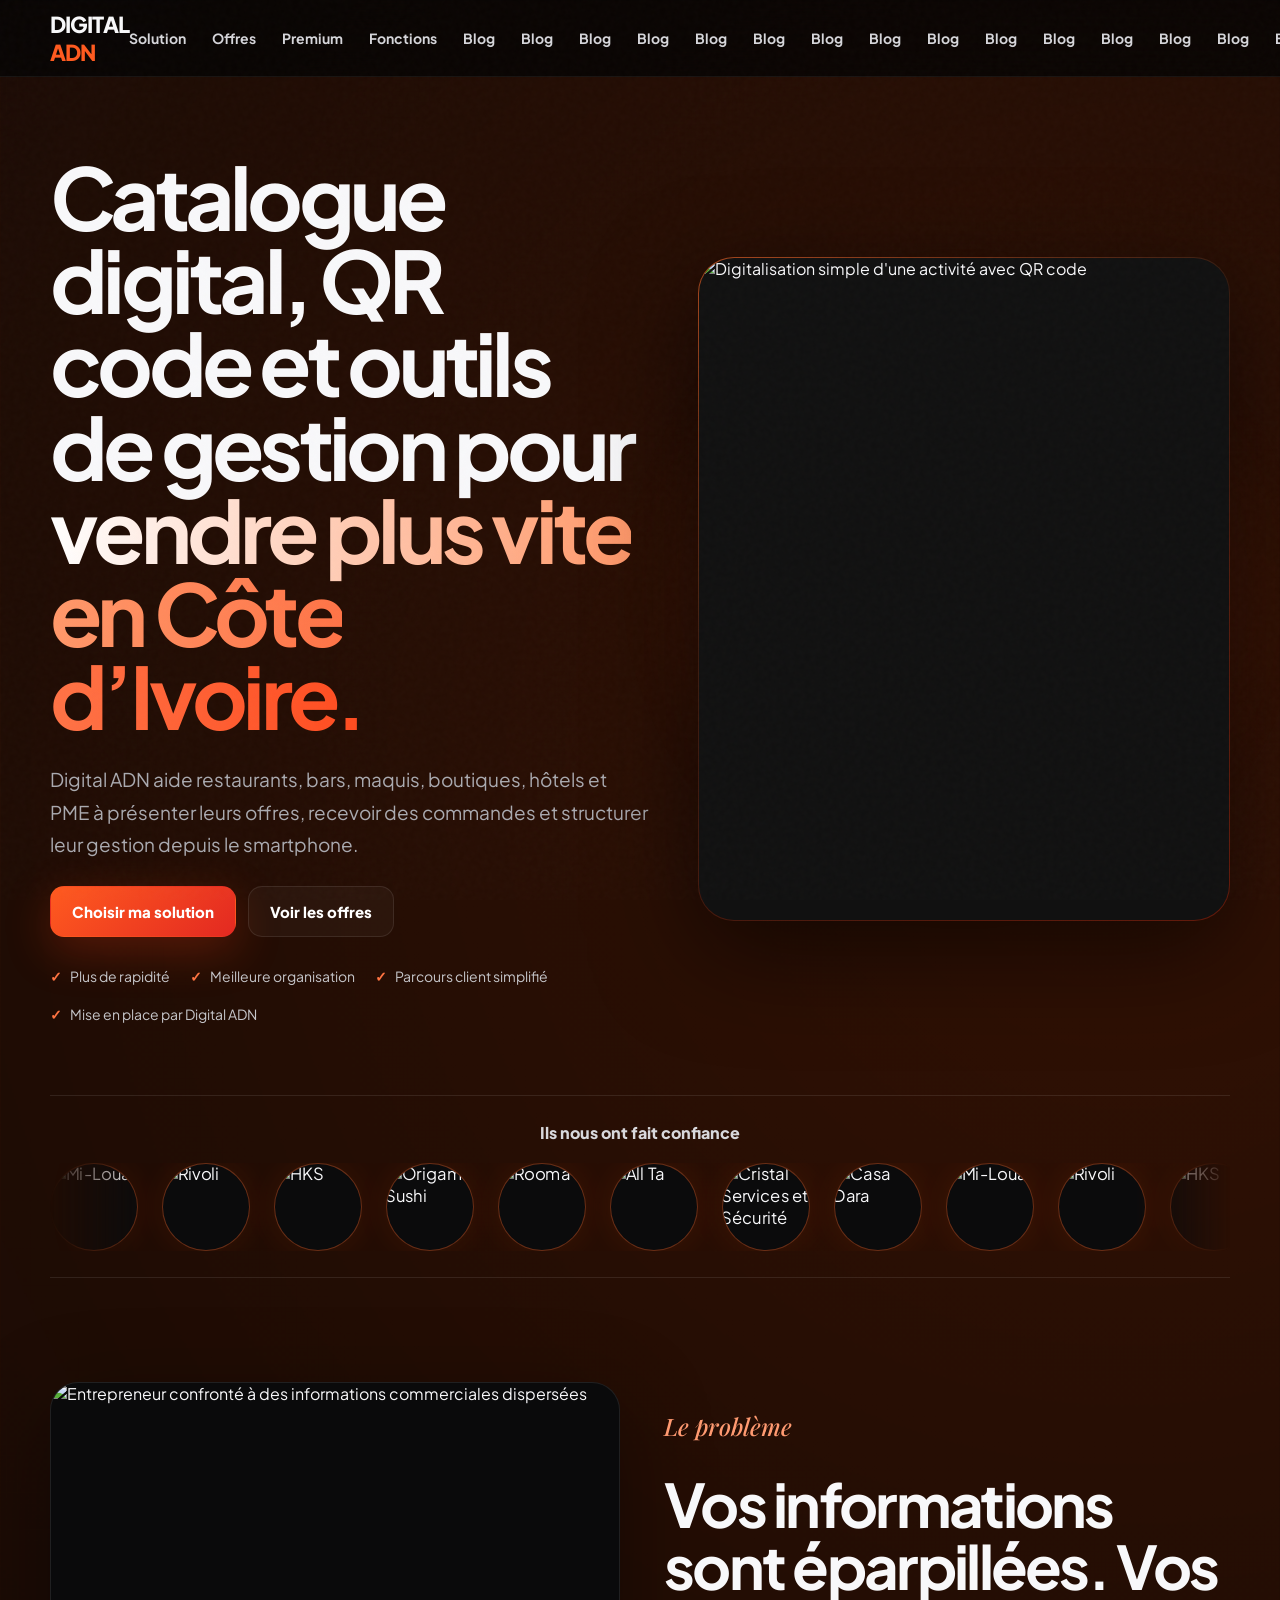
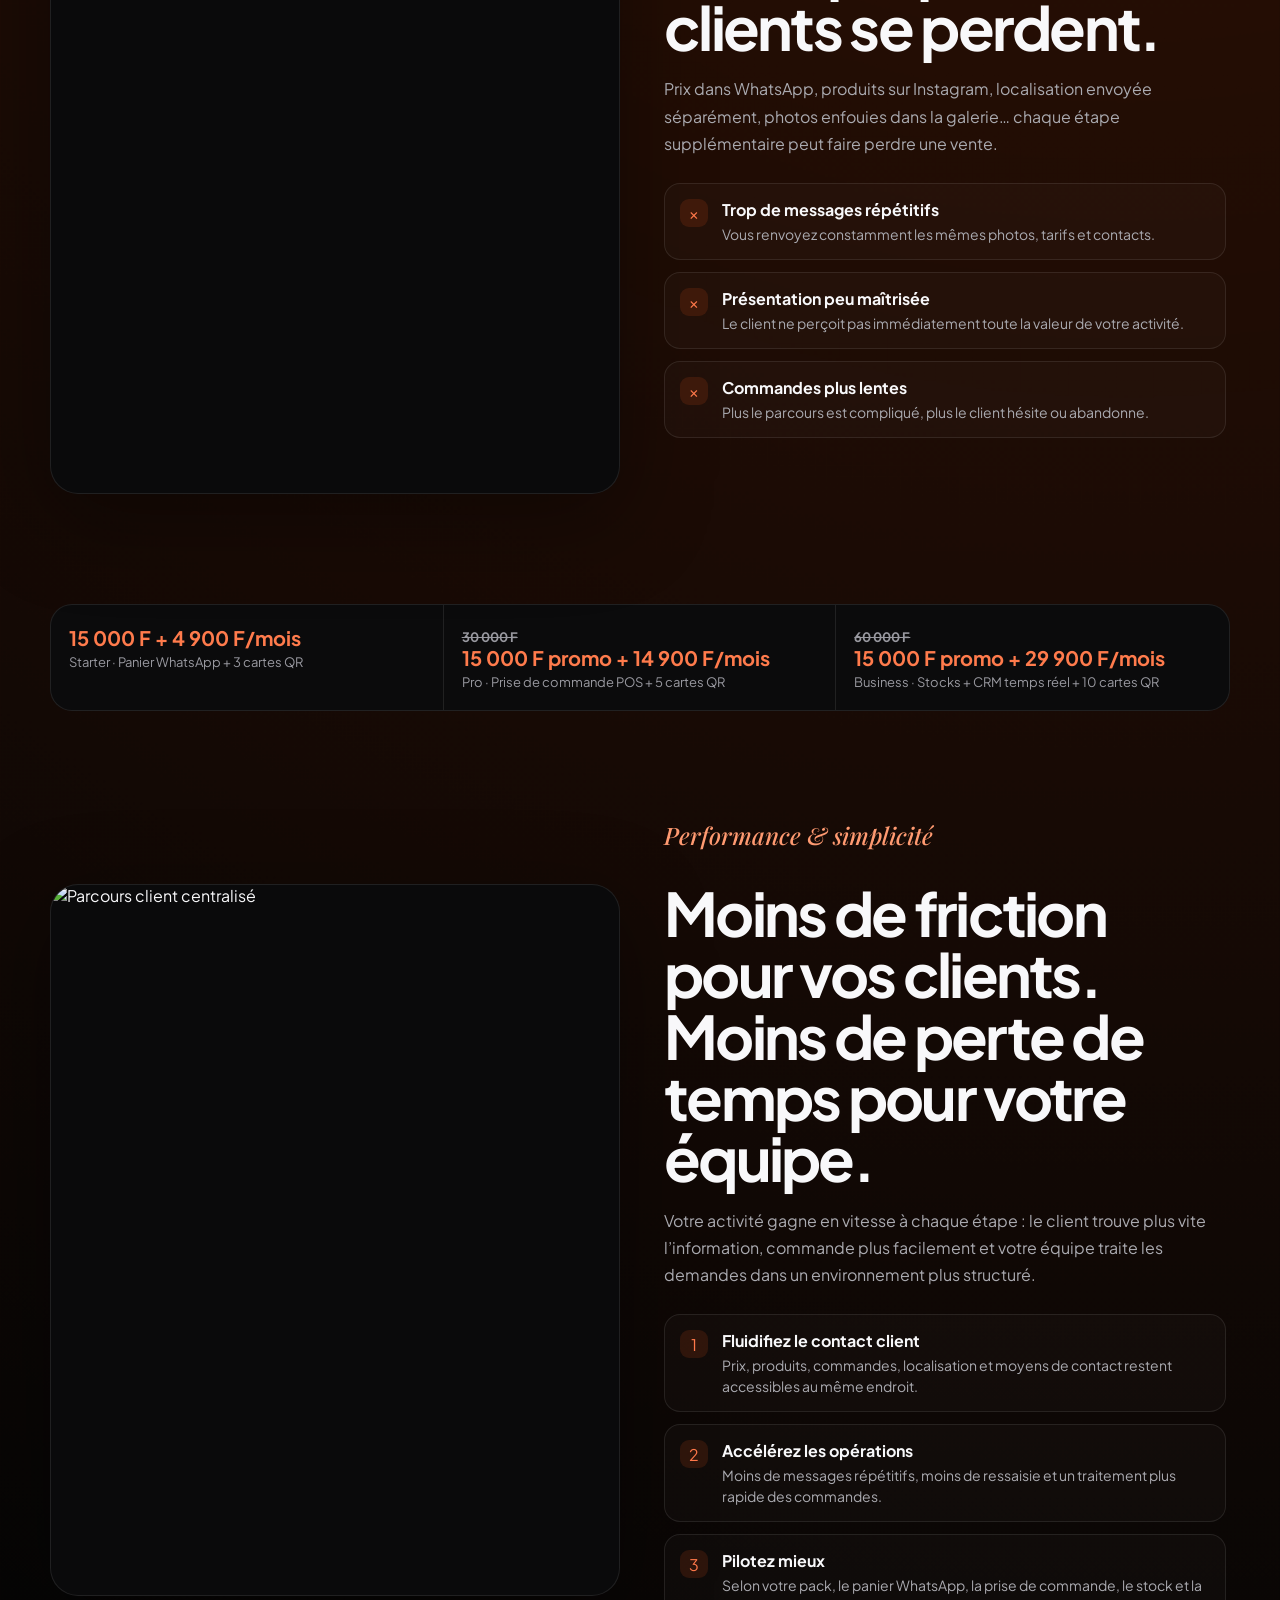
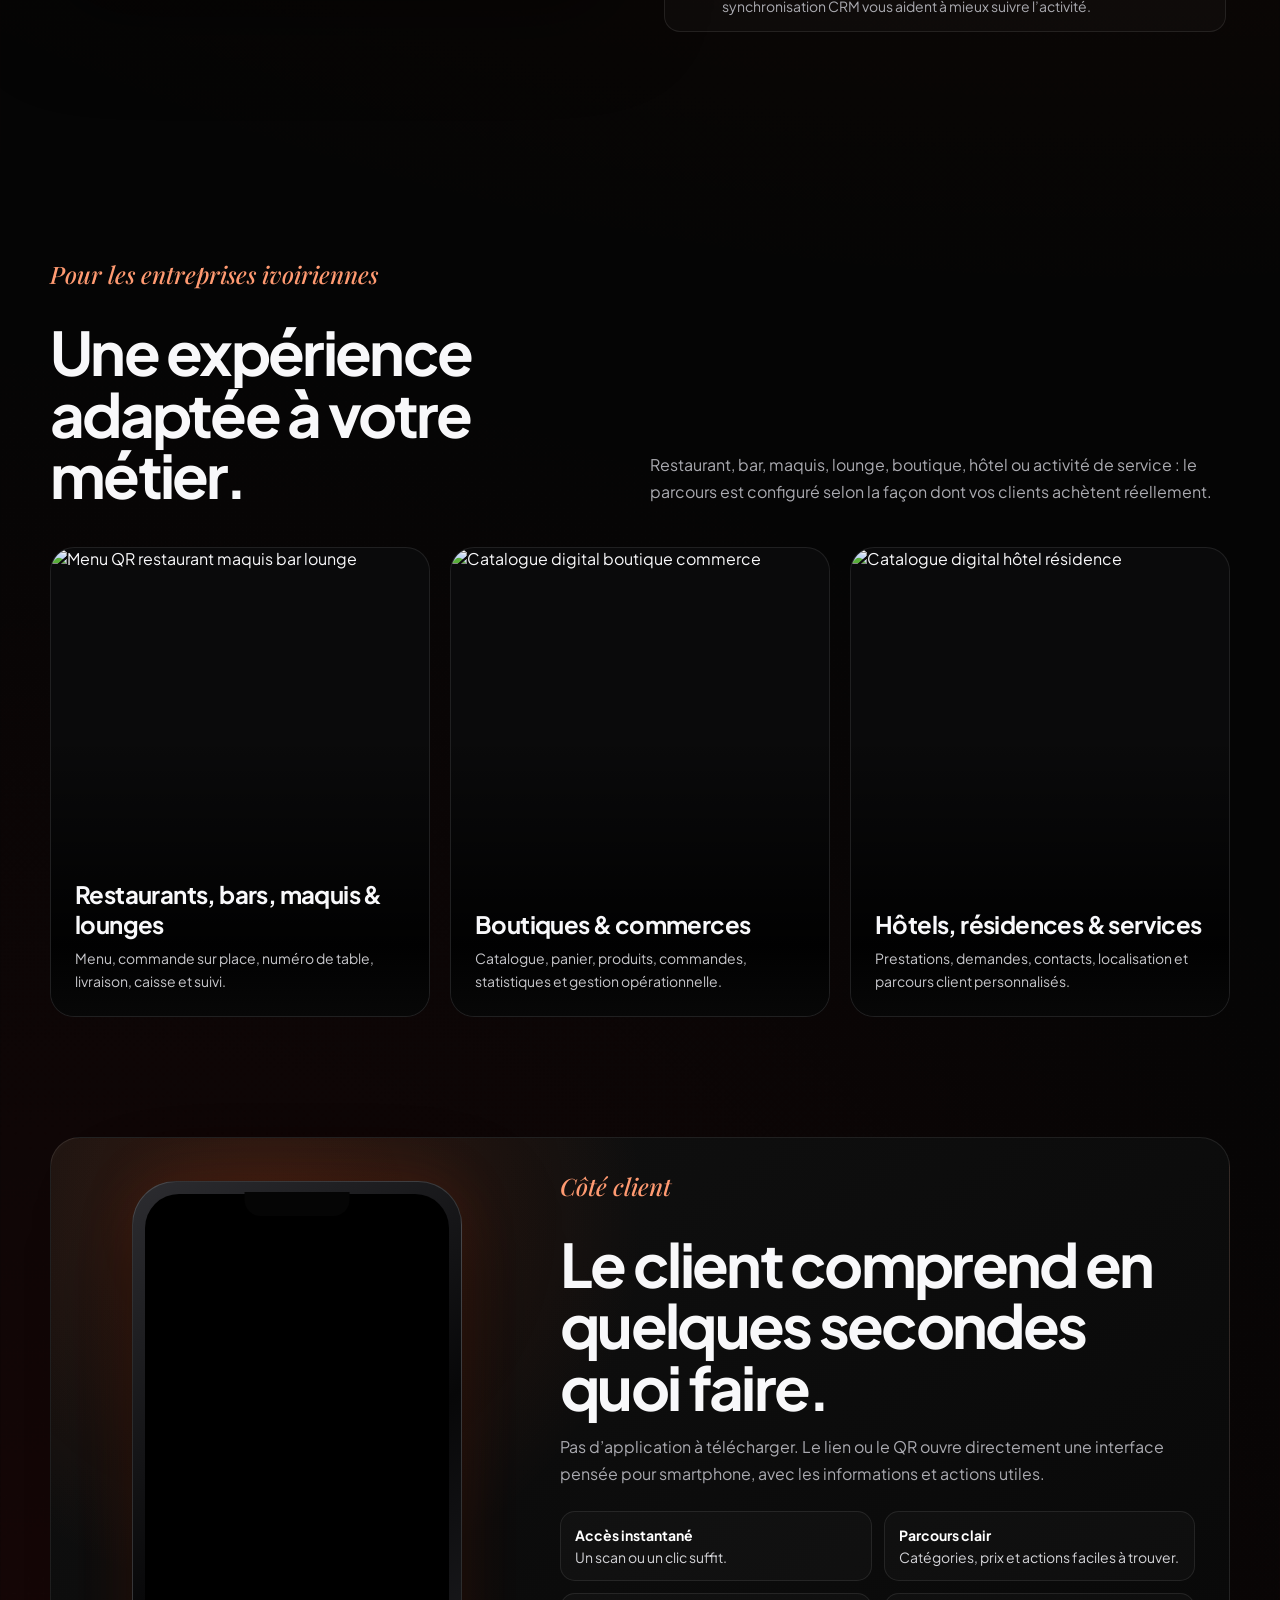
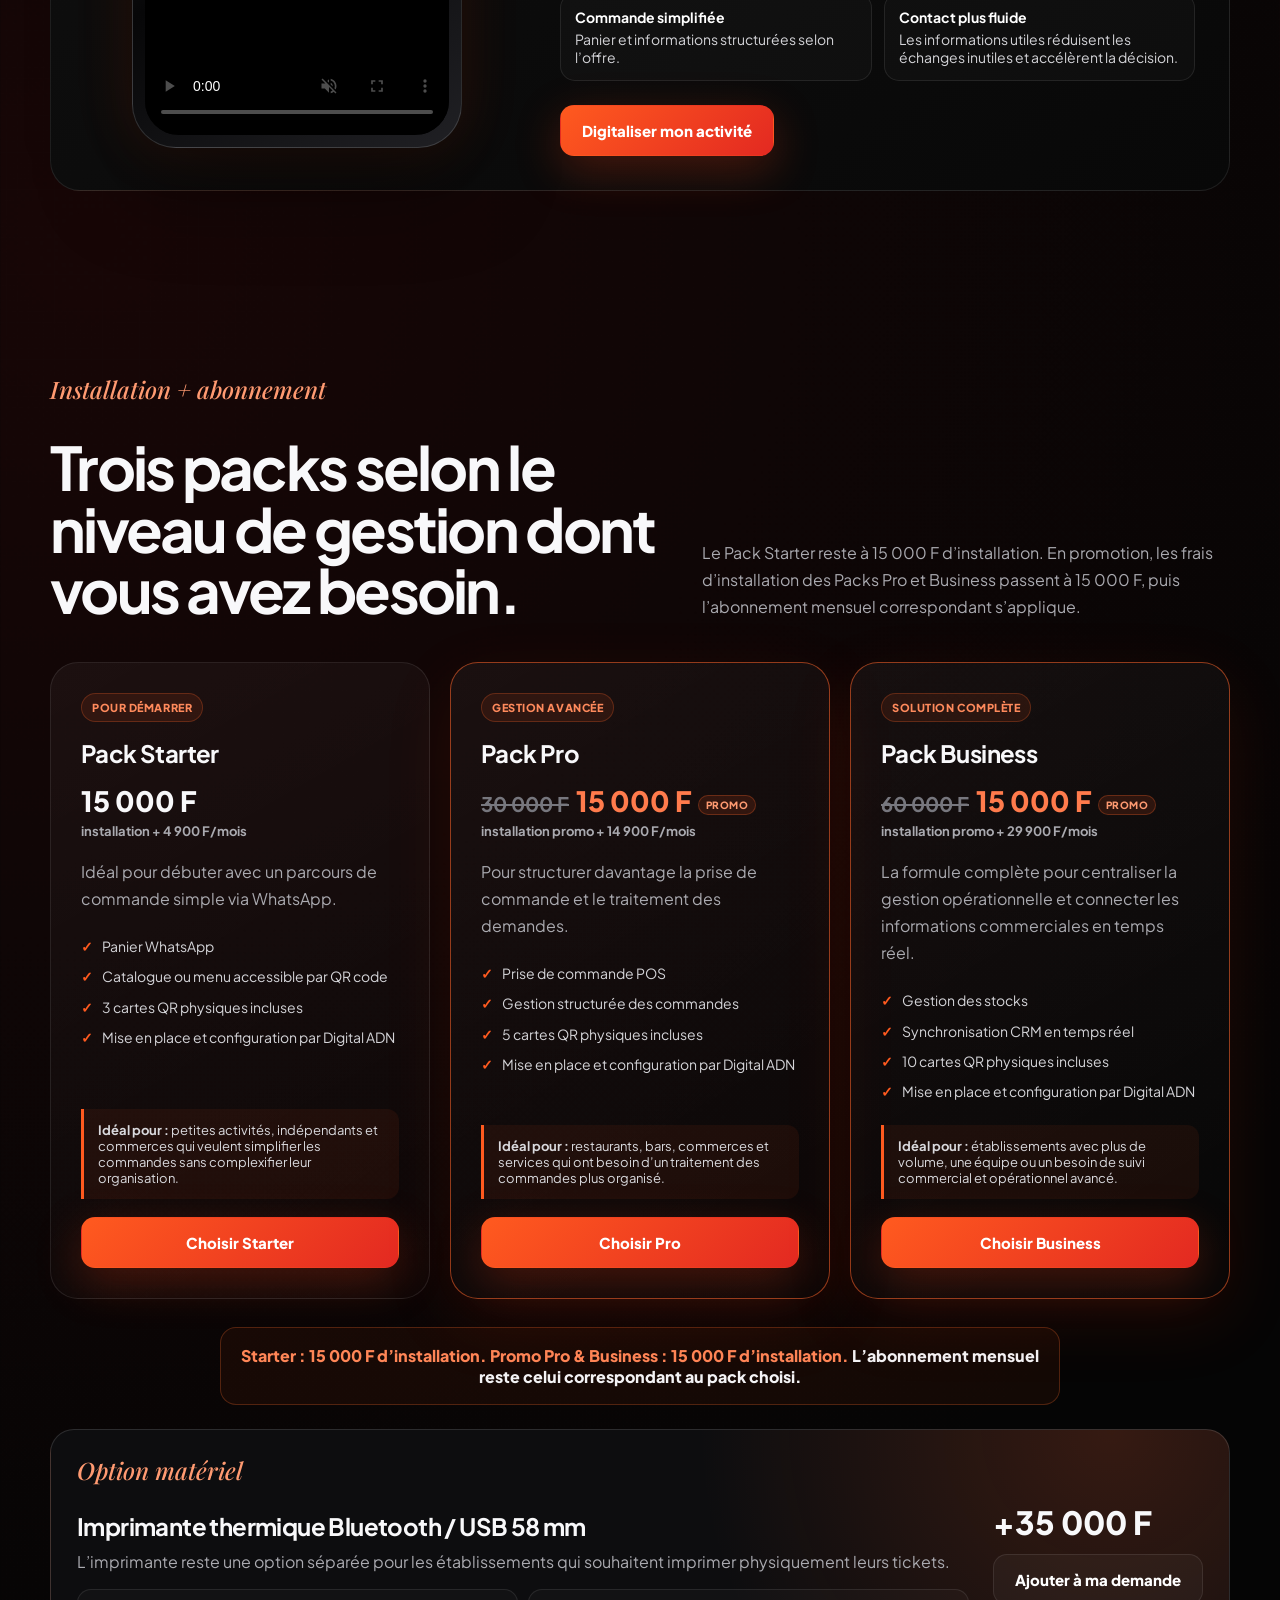
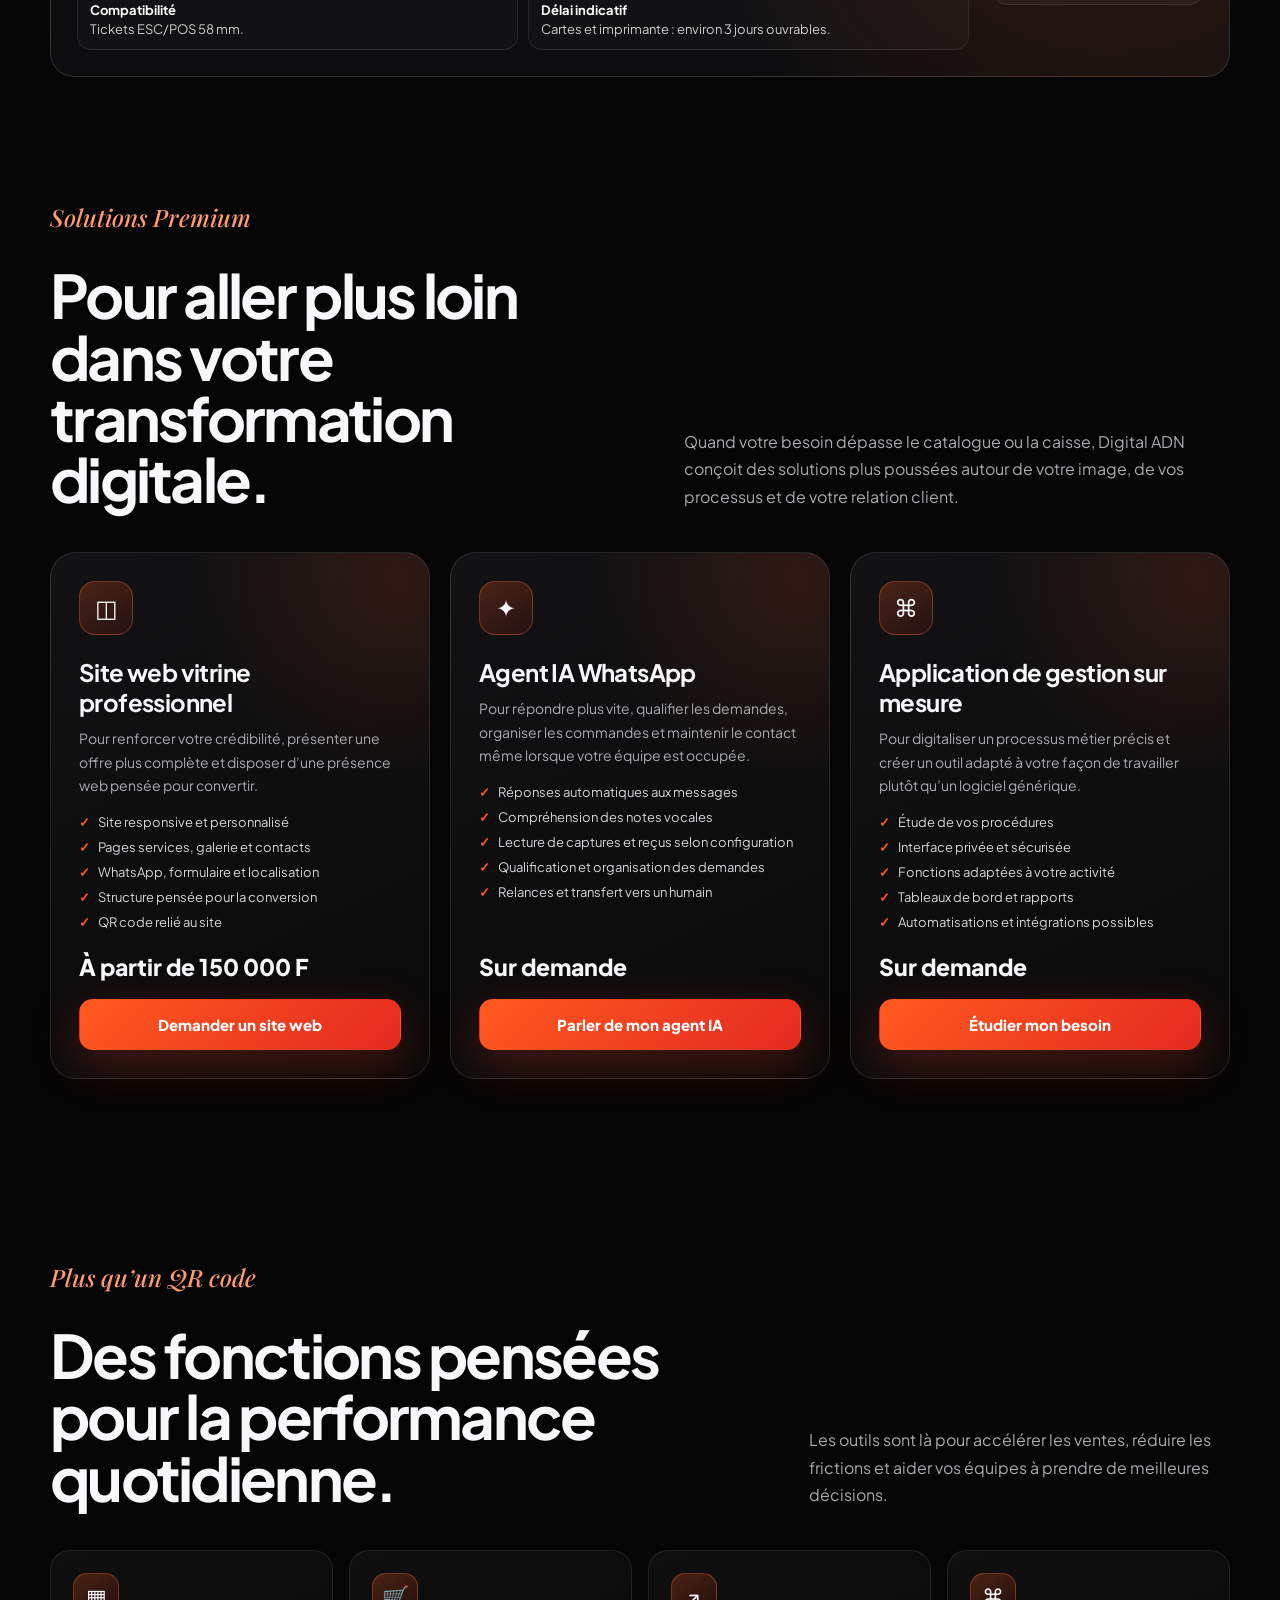
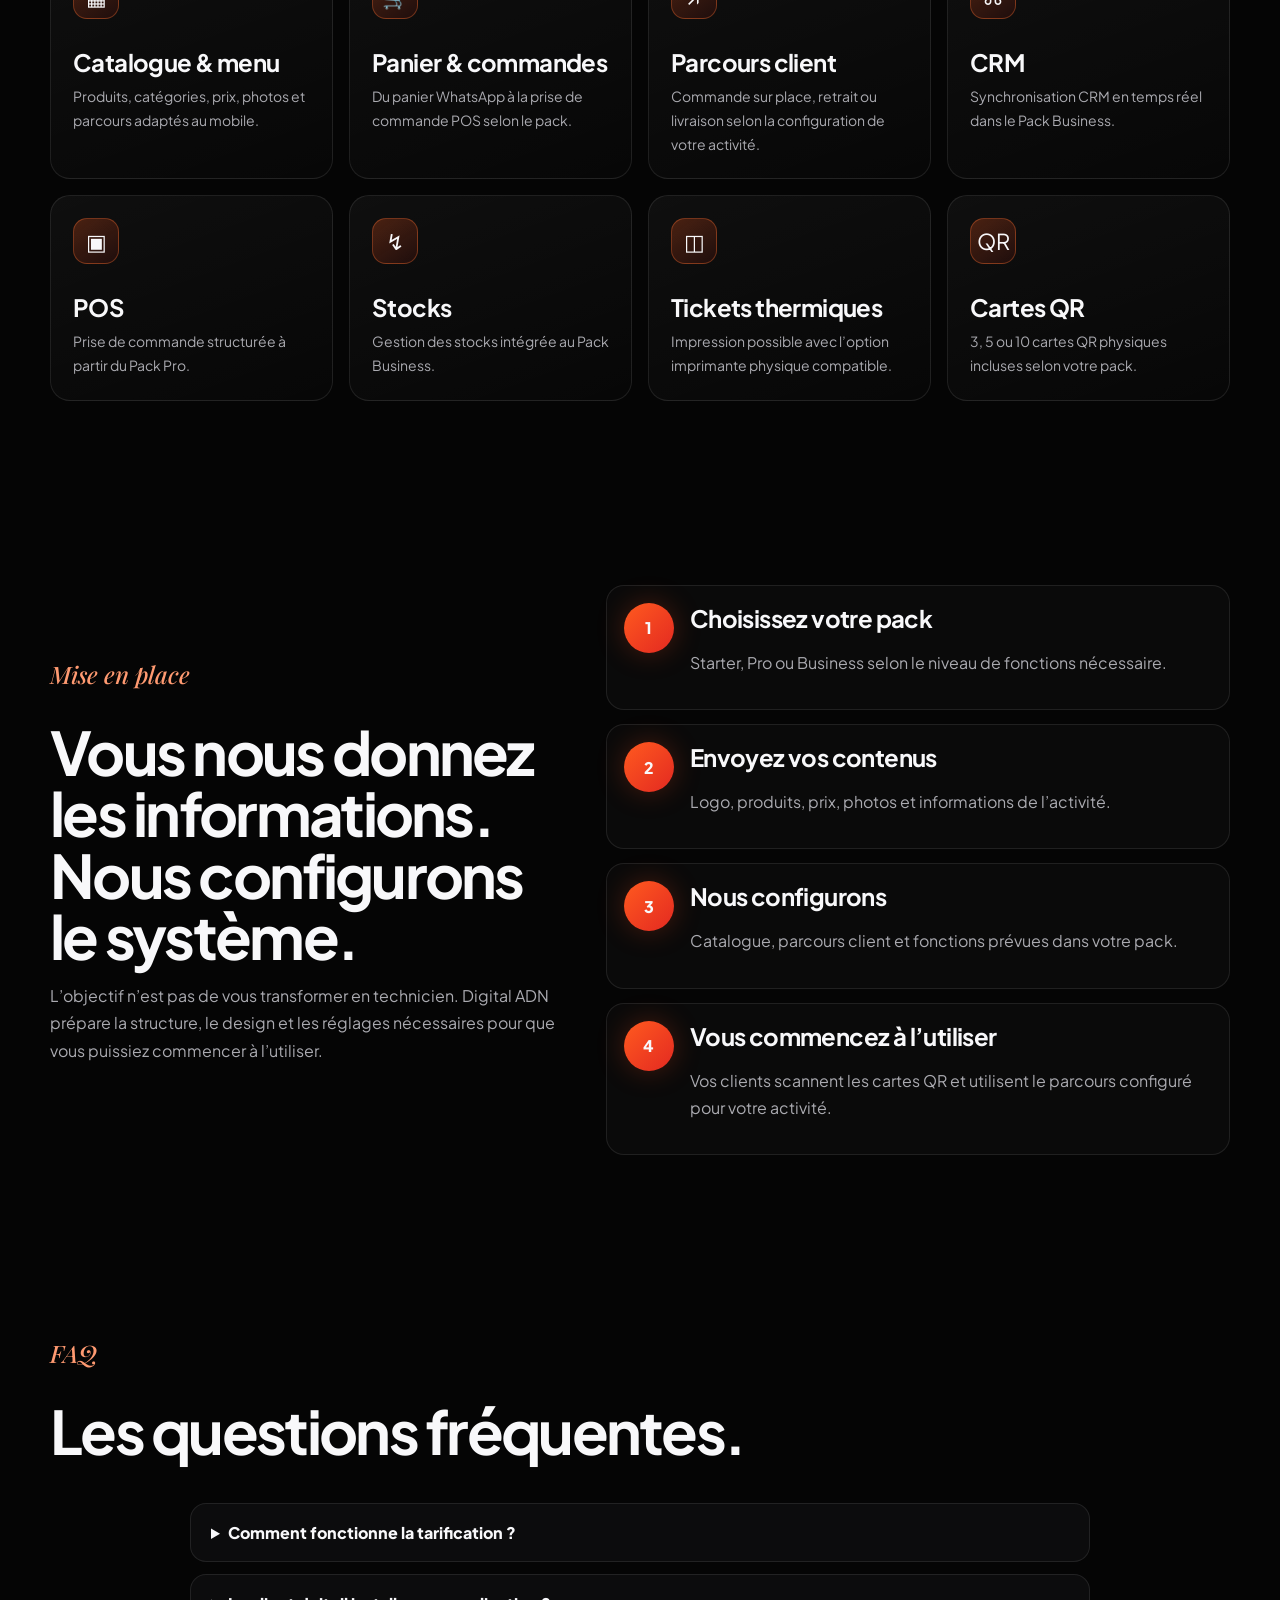
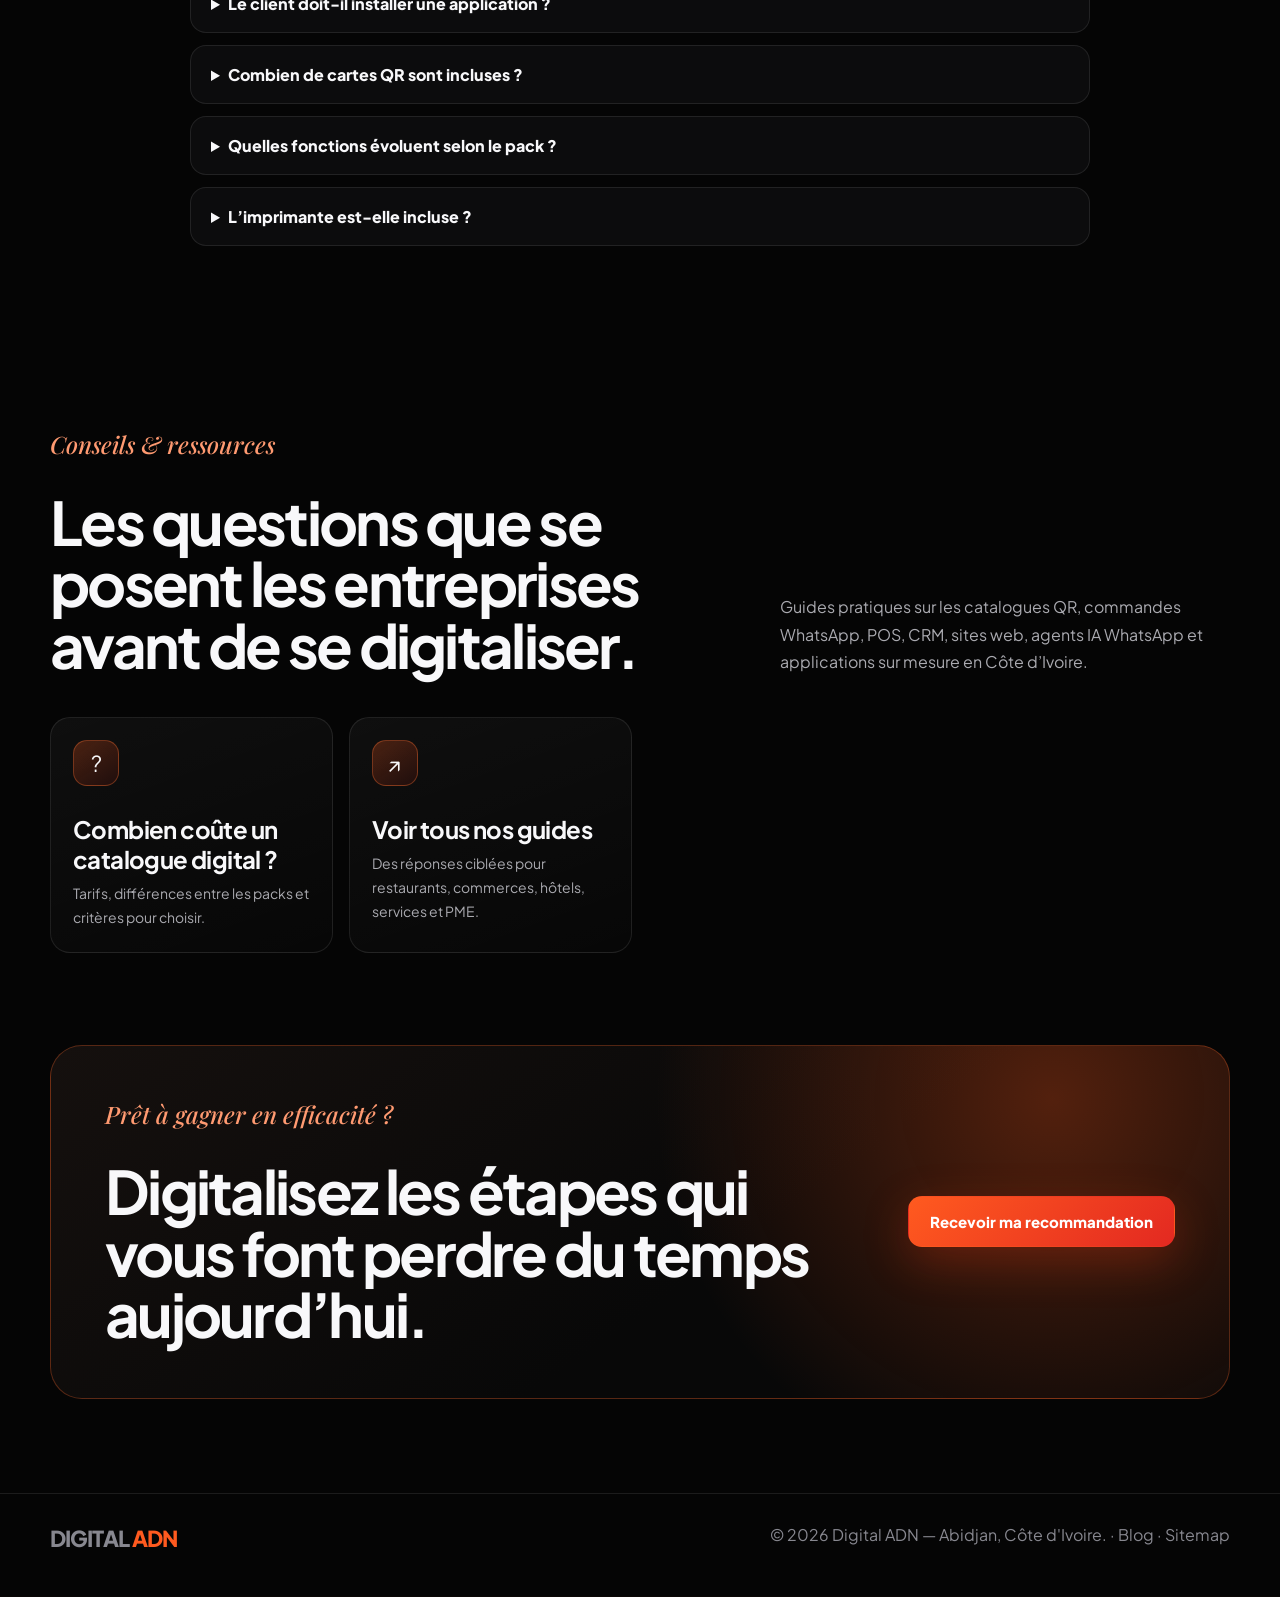
==== commit 4079bb62: "chore: publish scheduled SEO content [skip ci]" ====
--- a/index.html
+++ b/index.html
@@ -39,7 +39,7 @@
 </style>
 </head>
 <body>
-<nav><div class="container nav-wrap"><a class="brand" href="#">DIGITAL <span>ADN</span></a><div class="nav-links"><a href="#solution">Solution</a><a href="#offres">Offres</a><a href="#premium">Premium</a><a href="#fonctionnalites">Fonctions</a><a href="/blog/">Blog</a><a href="/blog/">Blog</a><a href="/blog/">Blog</a><a href="/blog/">Blog</a><a href="/blog/">Blog</a><a href="/blog/">Blog</a><a href="/blog/">Blog</a><a href="/blog/">Blog</a><a href="/blog/">Blog</a><a href="/blog/">Blog</a><a href="/blog/">Blog</a><a href="/blog/">Blog</a><a href="/blog/">Blog</a><a href="/blog/">Blog</a><a href="/blog/">Blog</a><a href="/blog/">Blog</a><a href="/blog/">Blog</a><a href="/blog/">Blog</a><a href="/blog/">Blog</a><a href="/blog/">Blog</a><a href="/blog/">Blog</a><a href="/blog/">Blog</a><a href="/blog/">Blog</a><a href="/blog/">Blog</a><a href="/blog/">Blog</a><button class="btn btn-primary" onclick="openLeadForm('Je souhaite être conseillé')">Digitaliser mon activité</button></div></div></nav>
+<nav><div class="container nav-wrap"><a class="brand" href="#">DIGITAL <span>ADN</span></a><div class="nav-links"><a href="#solution">Solution</a><a href="#offres">Offres</a><a href="#premium">Premium</a><a href="#fonctionnalites">Fonctions</a><a href="/blog/">Blog</a><a href="/blog/">Blog</a><a href="/blog/">Blog</a><a href="/blog/">Blog</a><a href="/blog/">Blog</a><a href="/blog/">Blog</a><a href="/blog/">Blog</a><a href="/blog/">Blog</a><a href="/blog/">Blog</a><a href="/blog/">Blog</a><a href="/blog/">Blog</a><a href="/blog/">Blog</a><a href="/blog/">Blog</a><a href="/blog/">Blog</a><a href="/blog/">Blog</a><a href="/blog/">Blog</a><a href="/blog/">Blog</a><a href="/blog/">Blog</a><a href="/blog/">Blog</a><a href="/blog/">Blog</a><a href="/blog/">Blog</a><a href="/blog/">Blog</a><a href="/blog/">Blog</a><a href="/blog/">Blog</a><a href="/blog/">Blog</a><a href="/blog/">Blog</a><a href="/blog/">Blog</a><a href="/blog/">Blog</a><button class="btn btn-primary" onclick="openLeadForm('Je souhaite être conseillé')">Digitaliser mon activité</button></div></div></nav>
 <header class="hero"><div class="container hero-grid"><div class="hero-copy"><h1>Catalogue digital, QR code et outils de gestion pour <span class="gradient-text">vendre plus vite en Côte d’Ivoire.</span></h1><p>Digital ADN aide restaurants, bars, maquis, boutiques, hôtels et PME à présenter leurs offres, recevoir des commandes et structurer leur gestion depuis le smartphone.</p><div class="hero-actions"><button class="btn btn-primary" onclick="openLeadForm('Je souhaite être conseillé')">Choisir ma solution</button><a class="btn btn-secondary" href="#offres">Voir les offres</a></div><div class="trust-row"><span>Plus de rapidité</span><span>Meilleure organisation</span><span>Parcours client simplifié</span><span>Mise en place par Digital ADN</span></div></div><div class="visual-shell"><img alt="Digitalisation simple d'une activité avec QR code" src="https://monadia-bucket.sfo3.cdn.digitaloceanspaces.com/illustreation%20hero.png" fetchpriority="high"/></div></div></header>
 <section class="clients"><div class="container clients-wrap"><div class="clients-title">Ils nous ont fait confiance</div><div class="logo-marquee"><div class="logo-track"><div class="logo-item"><img loading="lazy" src="https://monadia-bucket.sfo3.cdn.digitaloceanspaces.com/qrdigitaladn/ChatGPT%20Image%20May%2014,%202026,%2012_30_36%20PM.png" alt="Mi-Loua"></div><div class="logo-item"><img loading="lazy" src="https://monadia-bucket.sfo3.cdn.digitaloceanspaces.com/qrdigitaladn/1779210898810%20(1).png" alt="Rivoli"></div><div class="logo-item"><img loading="lazy" src="https://monadia-bucket.sfo3.cdn.digitaloceanspaces.com/qrdigitaladn/images%20(10).jpg" alt="HKS"></div><div class="logo-item"><img loading="lazy" src="https://monadia-bucket.sfo3.cdn.digitaloceanspaces.com/qrdigitaladn/origami_sushi-logo.png" alt="Origami Sushi"></div><div class="logo-item"><img loading="lazy" src="https://monadia-bucket.sfo3.cdn.digitaloceanspaces.com/qrdigitaladn/logo_noir_rooma.png" alt="Rooma"></div><div class="logo-item"><img loading="lazy" src="https://monadia-bucket.sfo3.cdn.digitaloceanspaces.com/qrdigitaladn/all-ta-logo.jpeg" alt="All Ta"></div><div class="logo-item"><img loading="lazy" src="https://monadia-bucket.sfo3.cdn.digitaloceanspaces.com/qrdigitaladn/css%20cristal%20services%20&%20s%C3%A9curit%C3%A9%20logo.jpg" alt="Cristal Services et Sécurité"></div><div class="logo-item"><img loading="lazy" src="https://monadia-bucket.sfo3.cdn.digitaloceanspaces.com/casa-dara-logo.png" alt="Casa Dara"></div><div class="logo-item"><img loading="lazy" src="https://monadia-bucket.sfo3.cdn.digitaloceanspaces.com/qrdigitaladn/ChatGPT%20Image%20May%2014,%202026,%2012_30_36%20PM.png" alt="Mi-Loua"></div><div class="logo-item"><img loading="lazy" src="https://monadia-bucket.sfo3.cdn.digitaloceanspaces.com/qrdigitaladn/1779210898810%20(1).png" alt="Rivoli"></div><div class="logo-item"><img loading="lazy" src="https://monadia-bucket.sfo3.cdn.digitaloceanspaces.com/qrdigitaladn/images%20(10).jpg" alt="HKS"></div><div class="logo-item"><img loading="lazy" src="https://monadia-bucket.sfo3.cdn.digitaloceanspaces.com/qrdigitaladn/origami_sushi-logo.png" alt="Origami Sushi"></div><div class="logo-item"><img loading="lazy" src="https://monadia-bucket.sfo3.cdn.digitaloceanspaces.com/qrdigitaladn/logo_noir_rooma.png" alt="Rooma"></div><div class="logo-item"><img loading="lazy" src="https://monadia-bucket.sfo3.cdn.digitaloceanspaces.com/qrdigitaladn/all-ta-logo.jpeg" alt="All Ta"></div><div class="logo-item"><img loading="lazy" src="https://monadia-bucket.sfo3.cdn.digitaloceanspaces.com/qrdigitaladn/css%20cristal%20services%20&%20s%C3%A9curit%C3%A9%20logo.jpg" alt="Cristal Services et Sécurité"></div><div class="logo-item"><img loading="lazy" src="https://monadia-bucket.sfo3.cdn.digitaloceanspaces.com/casa-dara-logo.png" alt="Casa Dara"></div></div></div></div></section>
 <section id="probleme"><div class="container split"><div class="media-card"><img alt="Entrepreneur confronté à des informations commerciales dispersées" loading="lazy" src="https://monadia-bucket.sfo3.cdn.digitaloceanspaces.com/83f73fc0-ea1c-49de-81d3-83a1cfc3f47e.png"/></div><div class="copy-card"><span class="eyebrow">Le problème</span><h2>Vos informations sont éparpillées. Vos clients se perdent.</h2><p>Prix dans WhatsApp, produits sur Instagram, localisation envoyée séparément, photos enfouies dans la galerie… chaque étape supplémentaire peut faire perdre une vente.</p><div class="check-list"><div class="check"><i>×</i><div><b>Trop de messages répétitifs</b><span>Vous renvoyez constamment les mêmes photos, tarifs et contacts.</span></div></div><div class="check"><i>×</i><div><b>Présentation peu maîtrisée</b><span>Le client ne perçoit pas immédiatement toute la valeur de votre activité.</span></div></div><div class="check"><i>×</i><div><b>Commandes plus lentes</b><span>Plus le parcours est compliqué, plus le client hésite ou abandonne.</span></div></div></div></div></div></section>
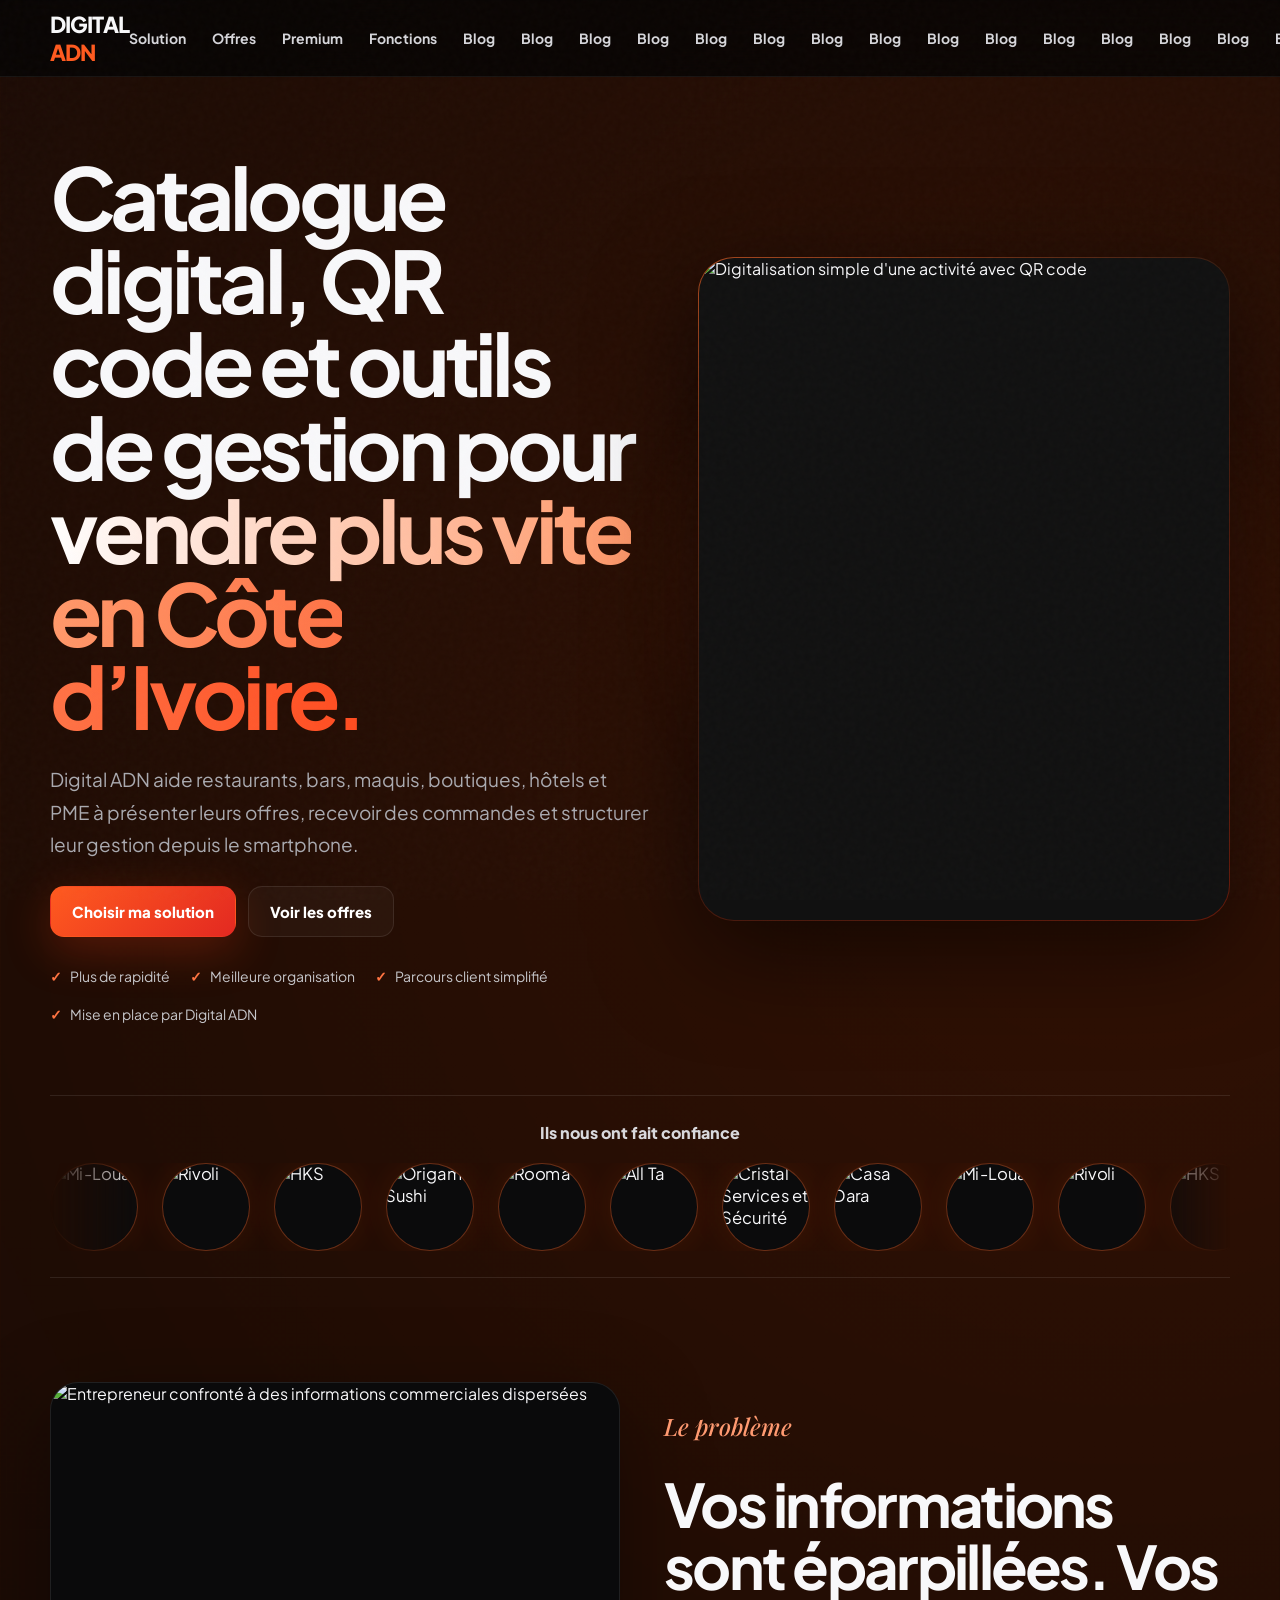
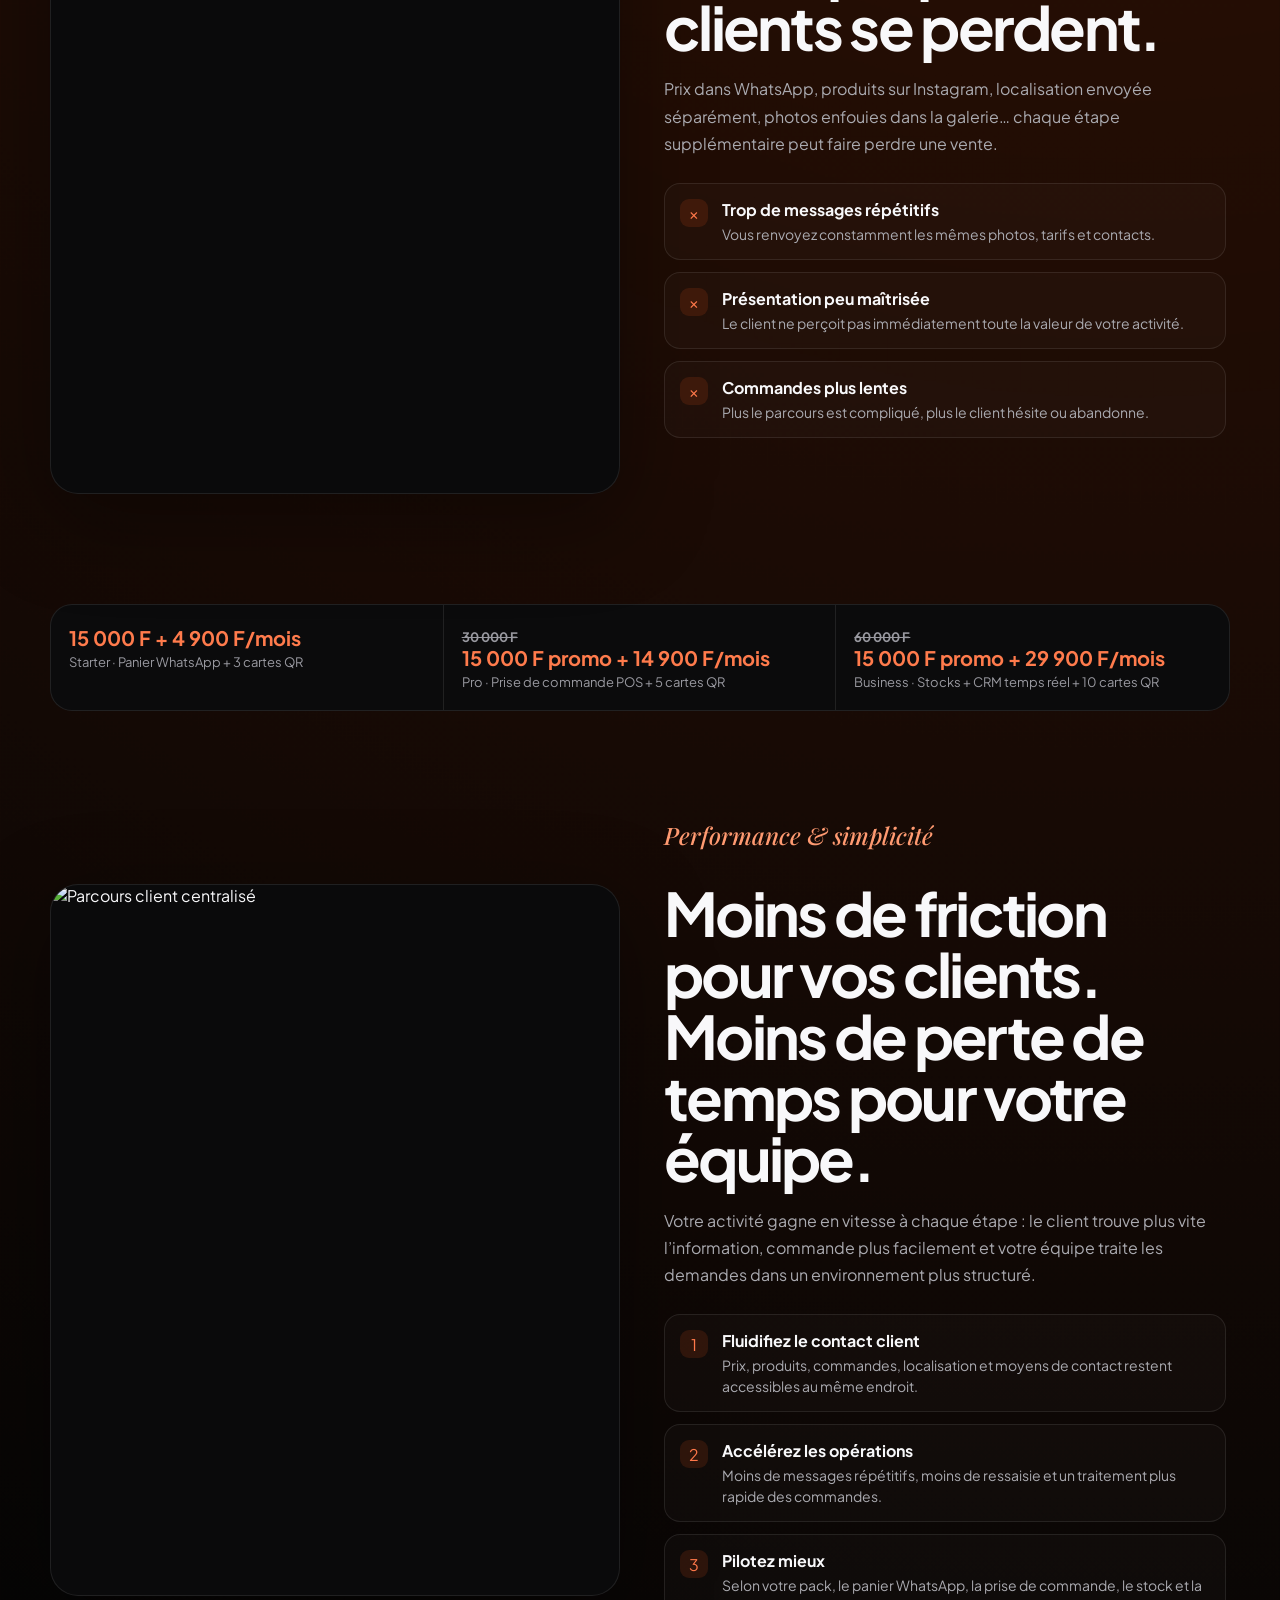
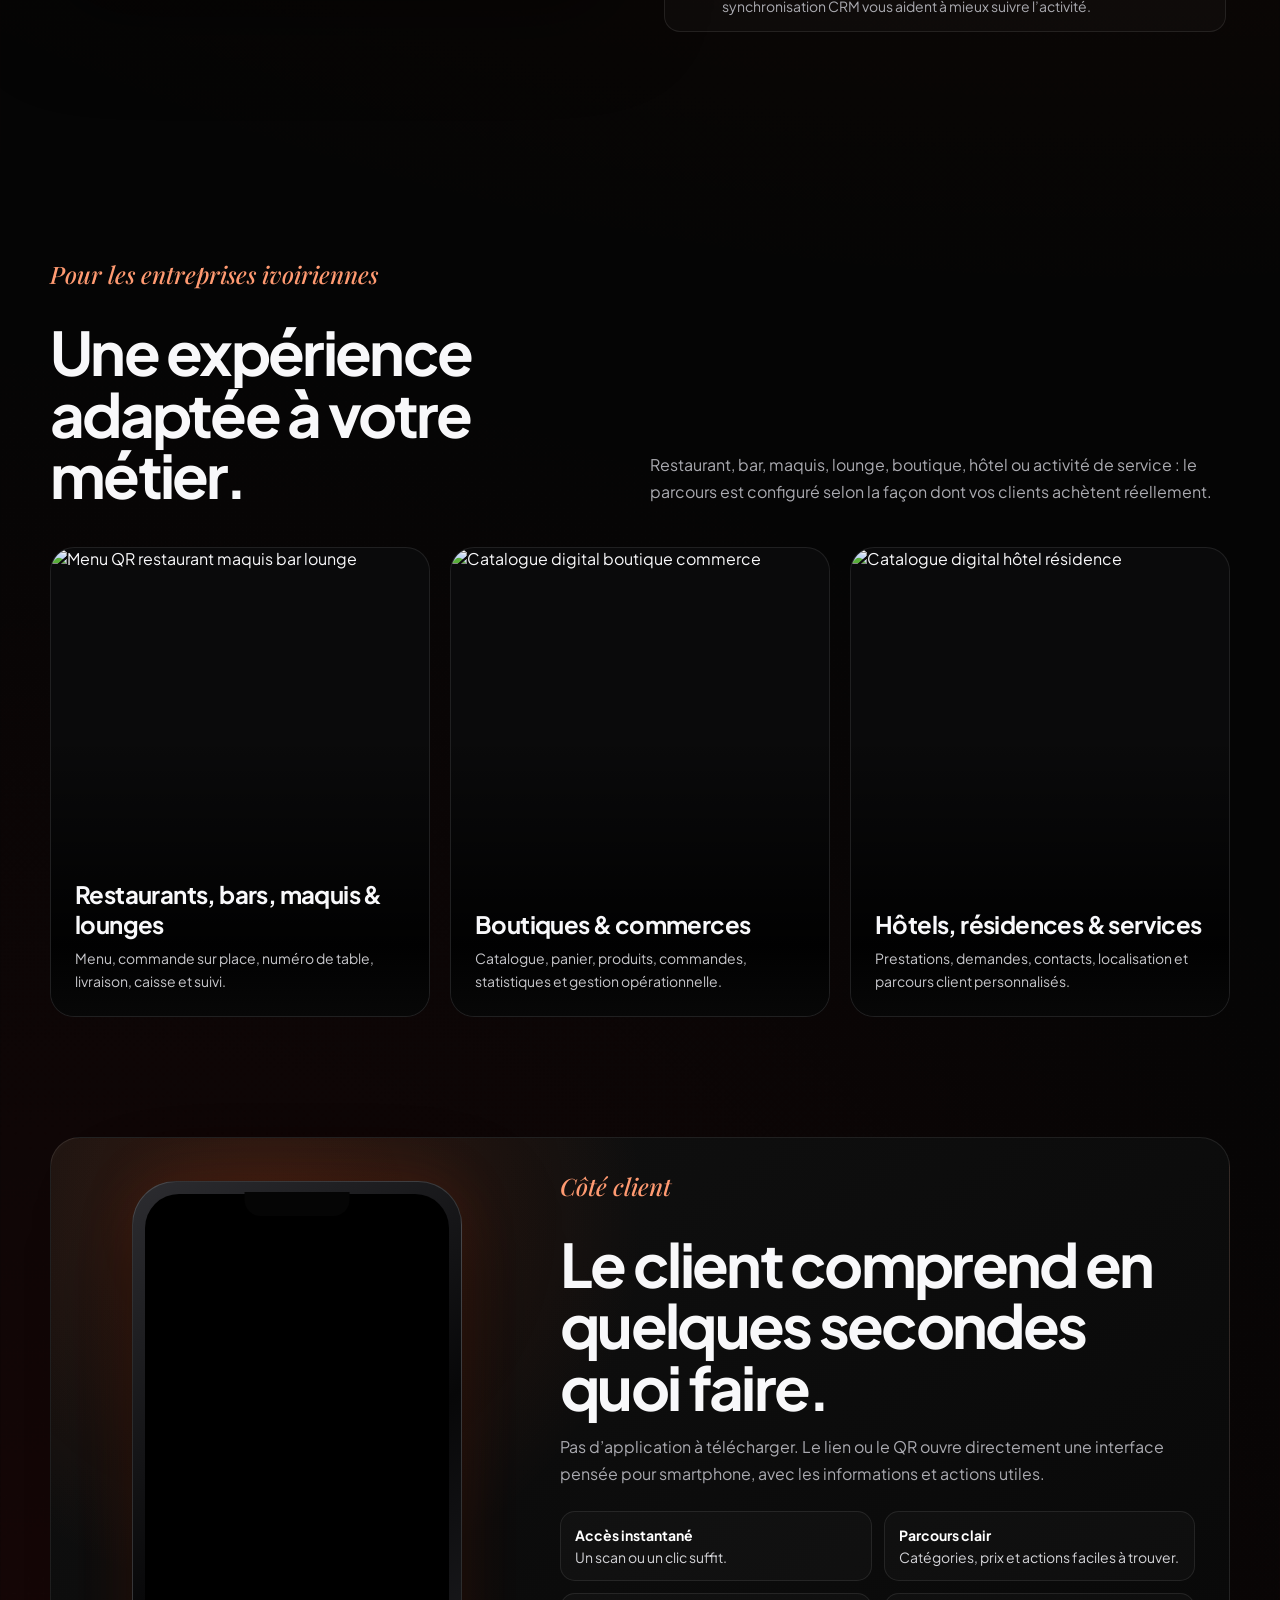
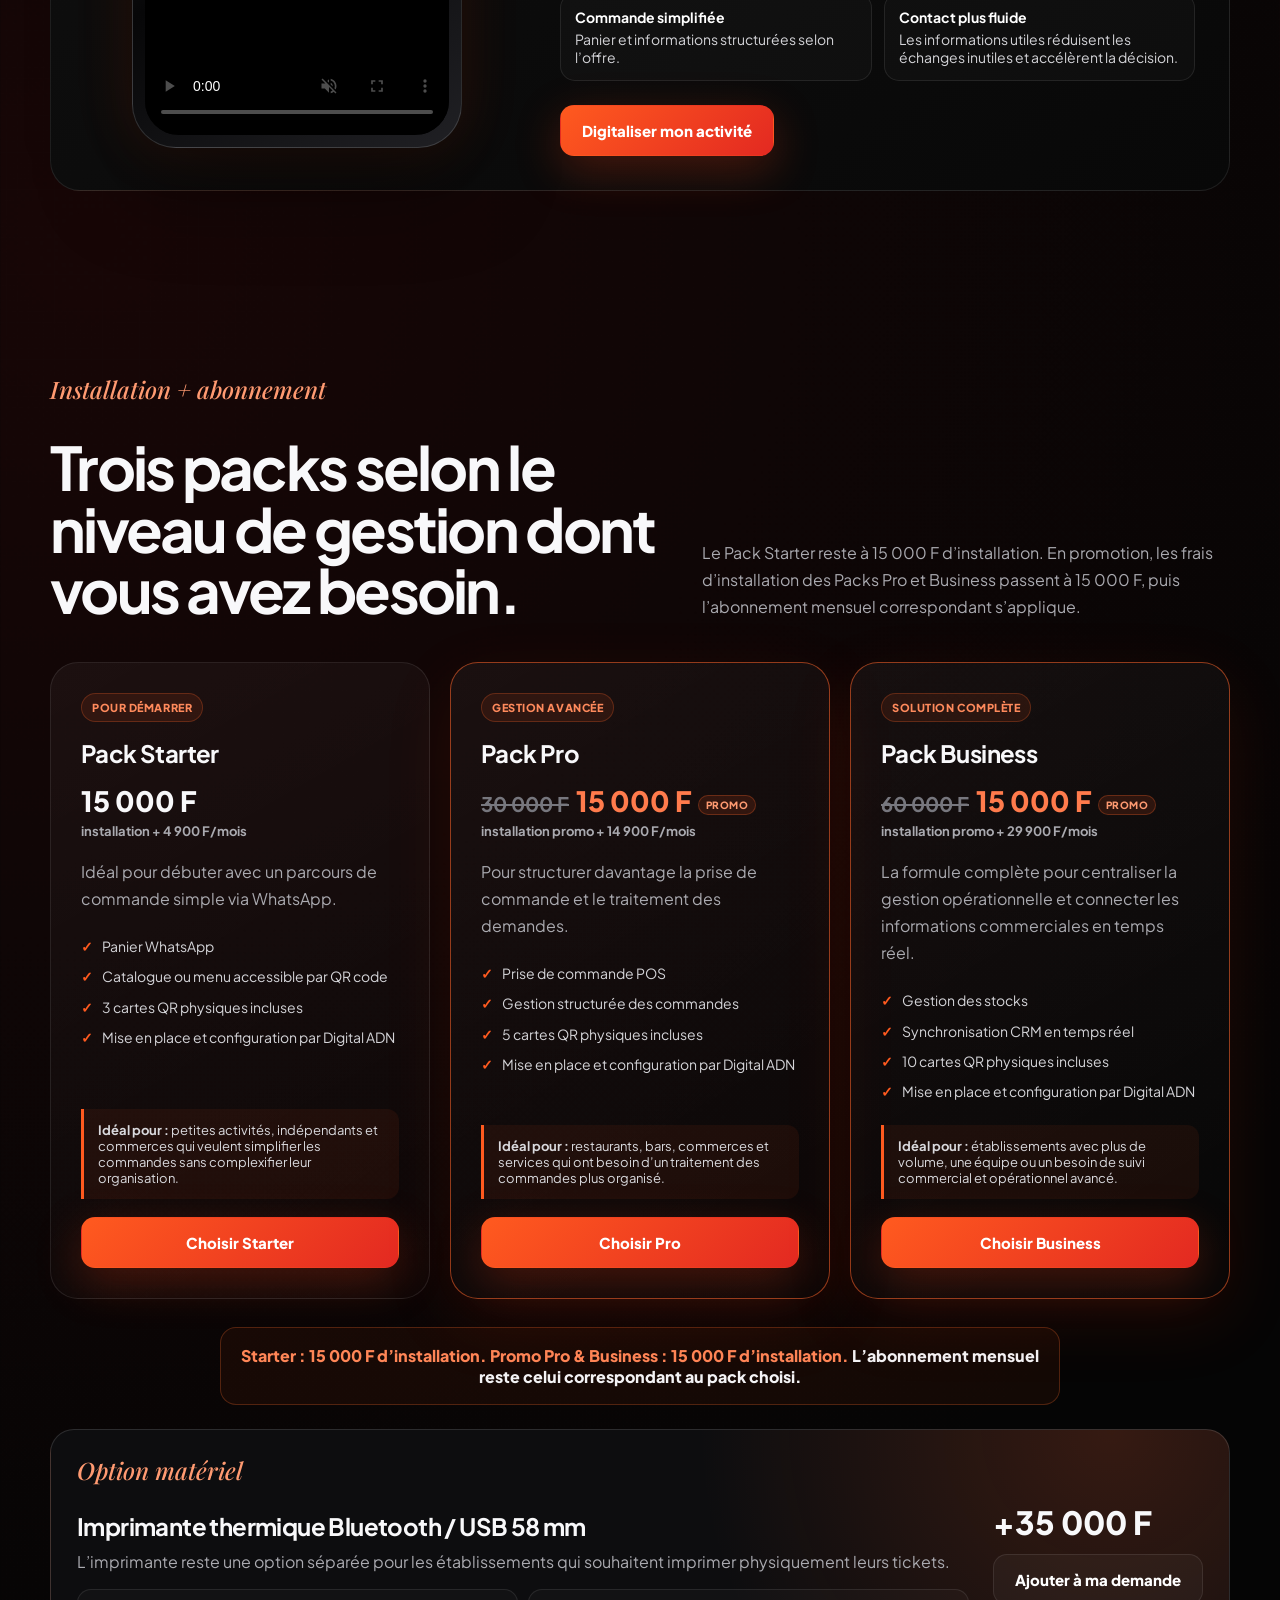
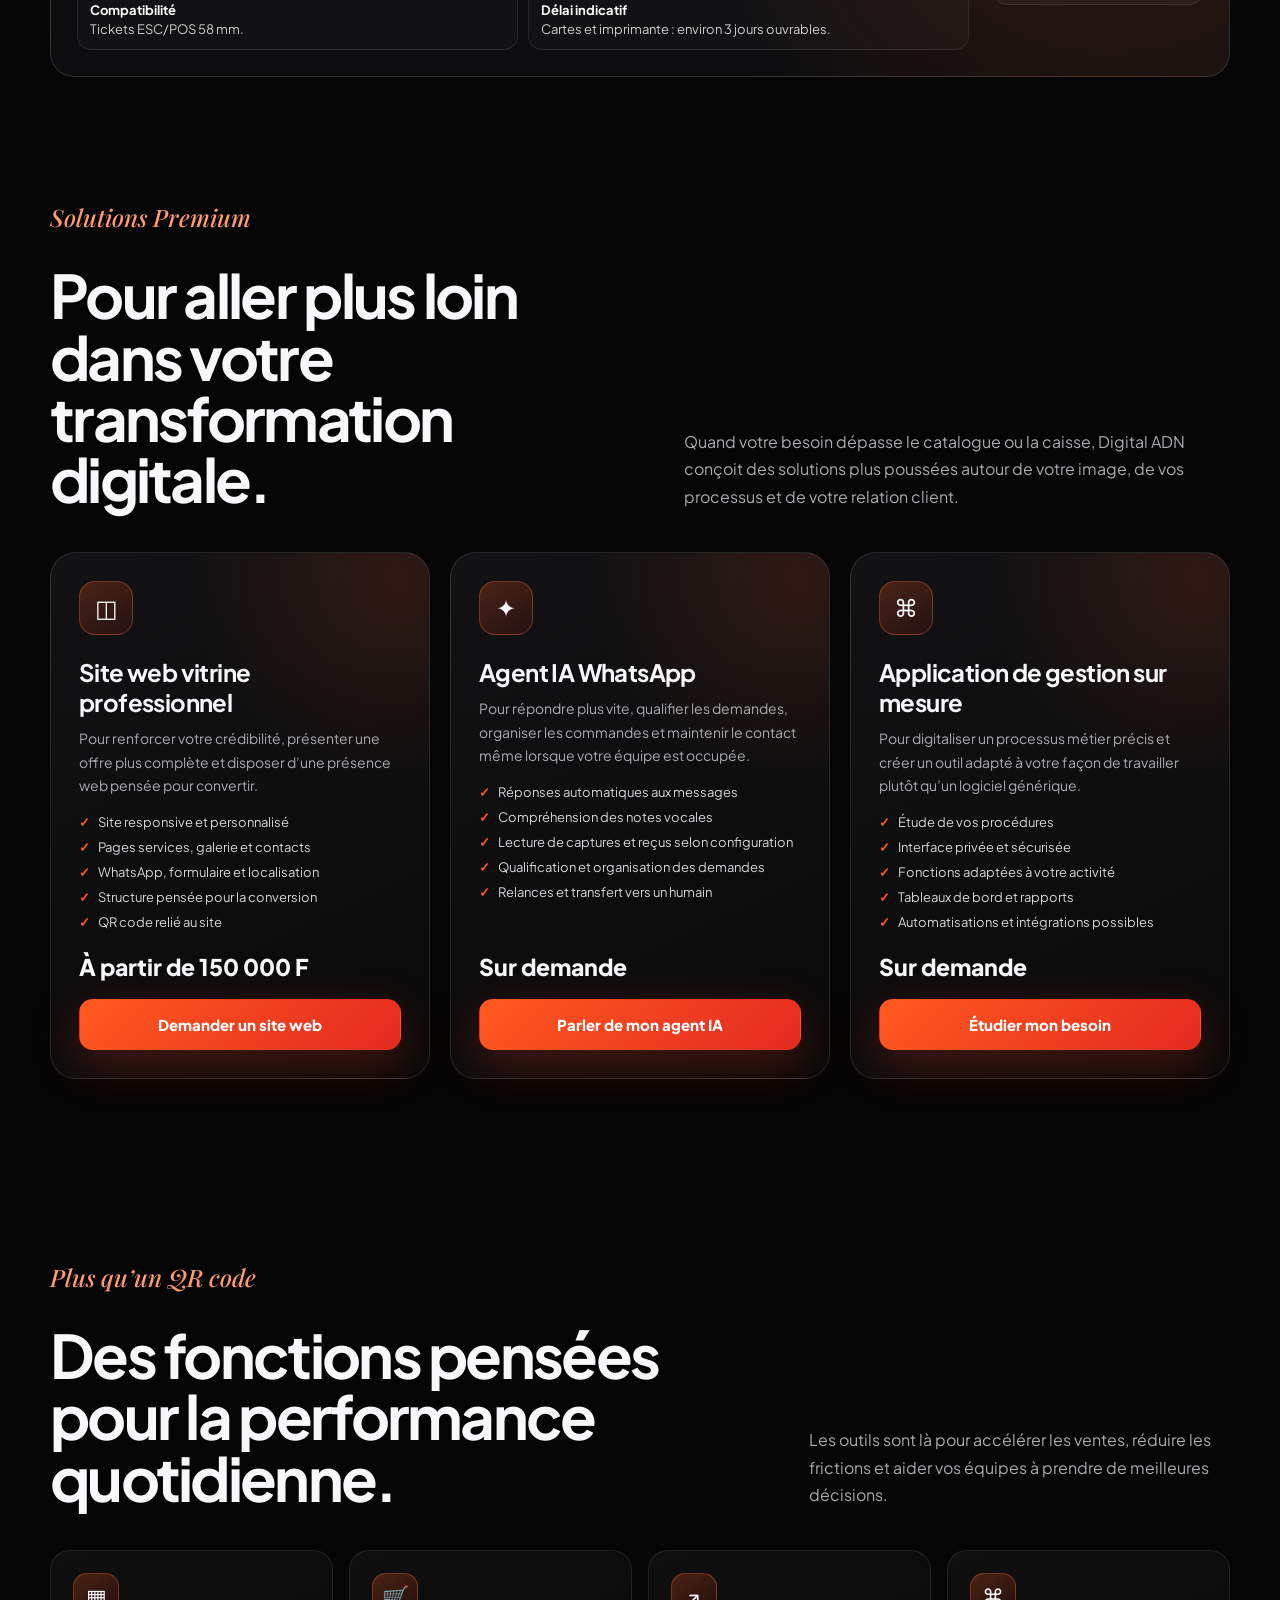
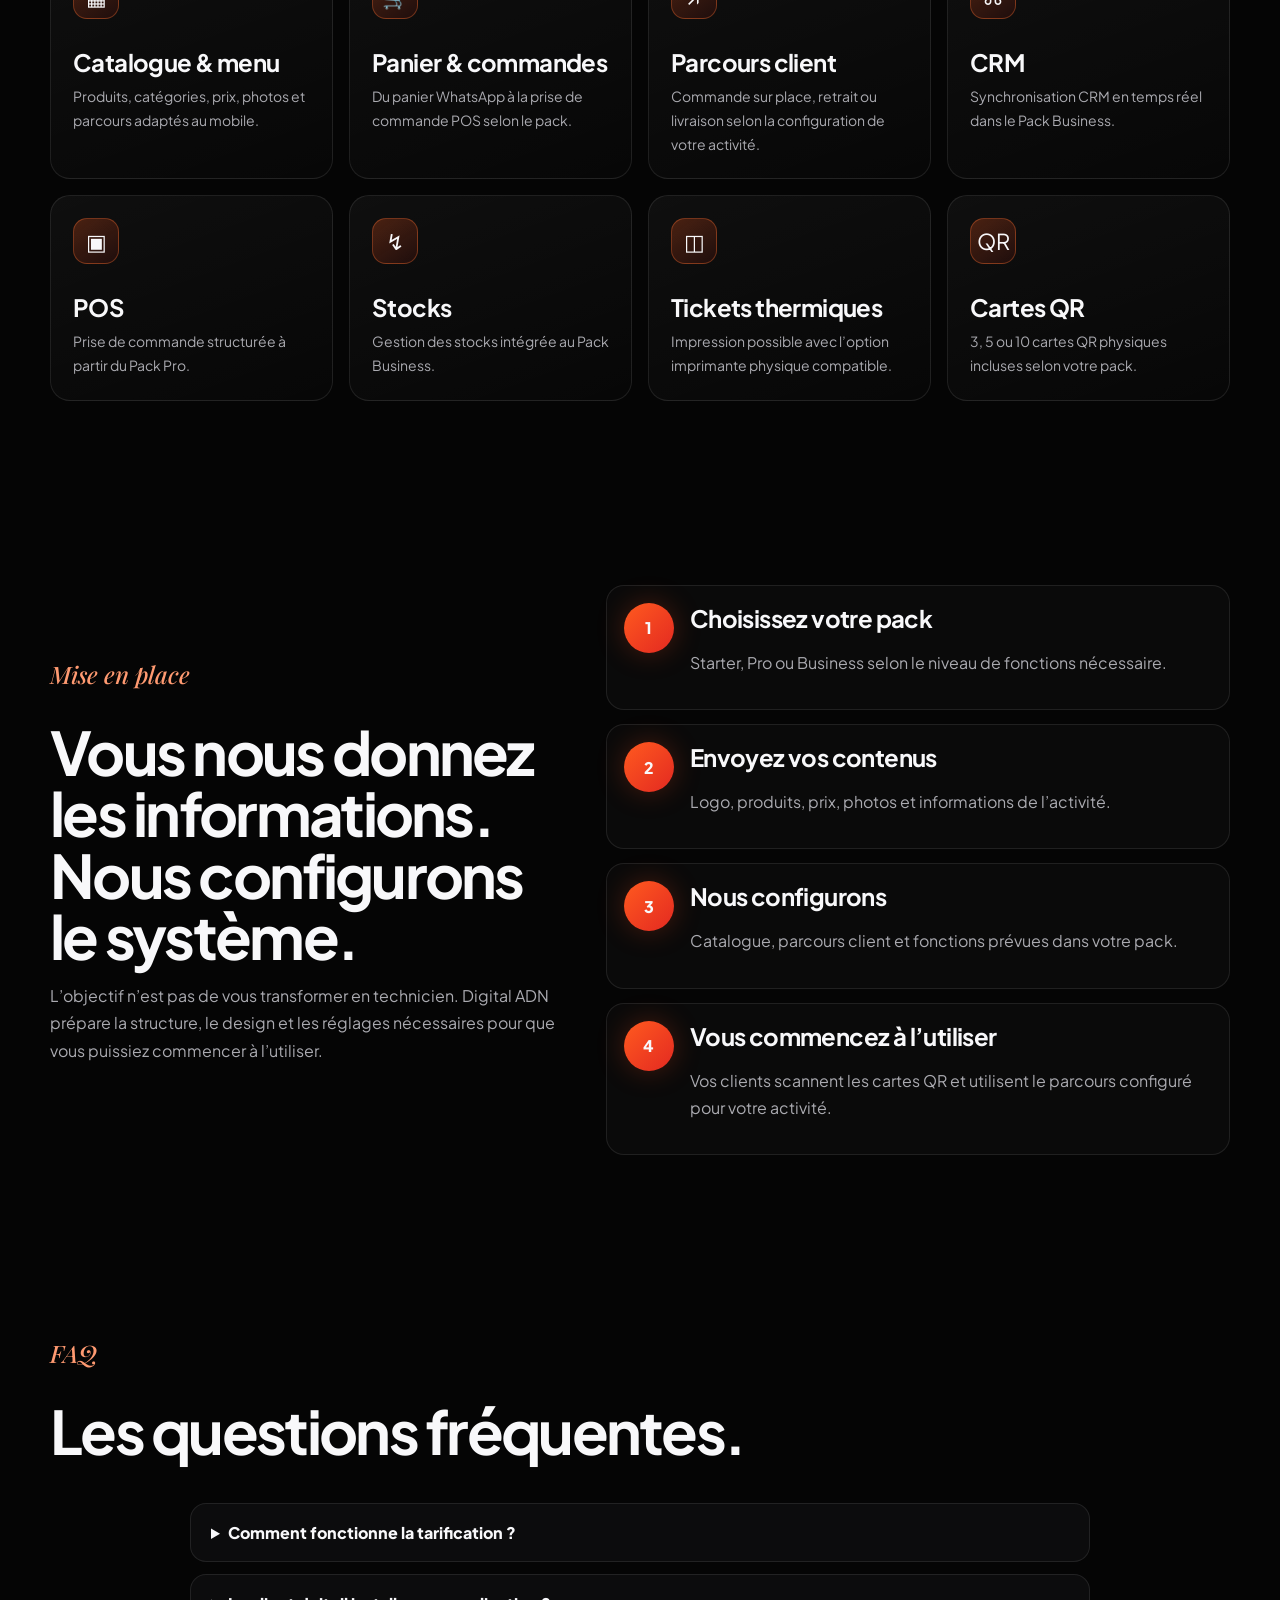
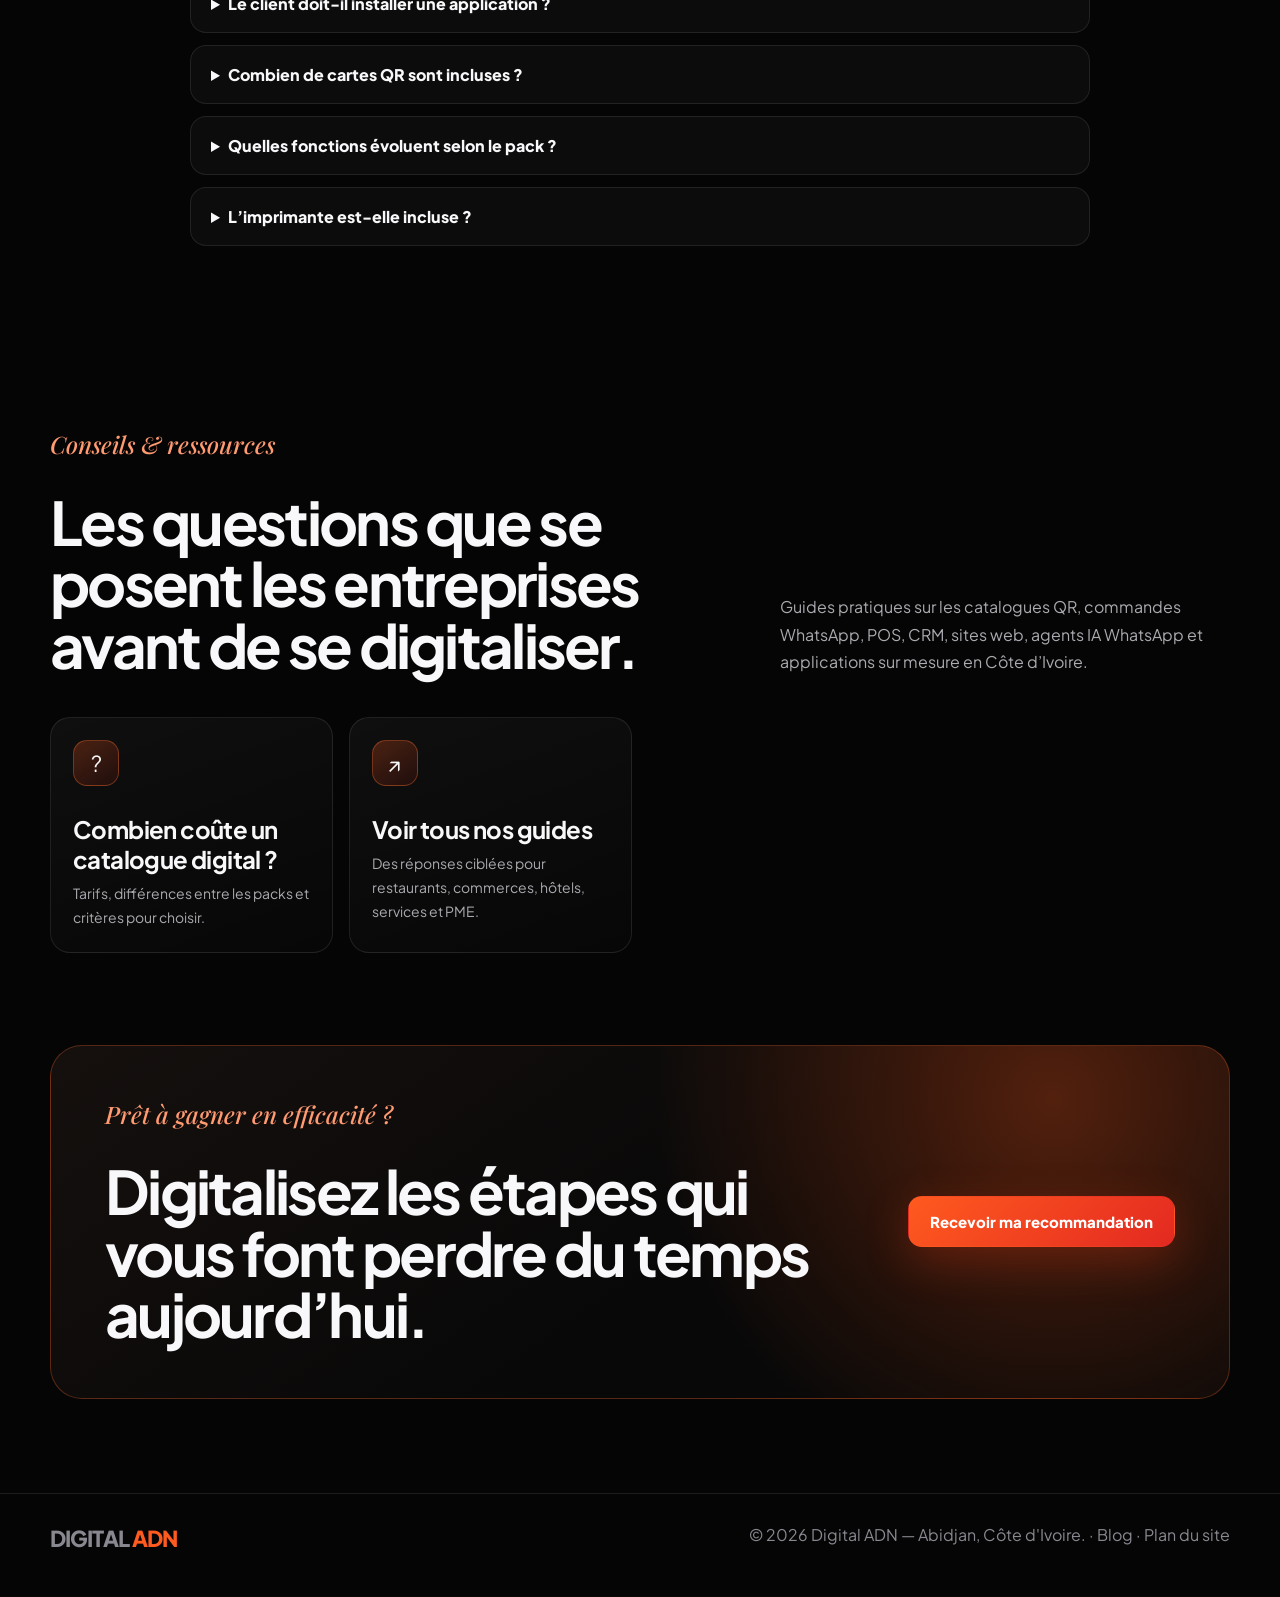
==== commit 374bce02: "Link footer to the user-friendly site map" ====
--- a/index.html
+++ b/index.html
@@ -59,7 +59,7 @@
 <section><div class="container"><div class="section-head"><div><span class="eyebrow">FAQ</span><h2 style="margin-top:18px">Les questions fréquentes.</h2></div></div><div class="faq"><details><summary>Comment fonctionne la tarification ?</summary><p>Le Starter reste à 15 000 F d’installation + 4 900 F/mois. En promotion, l’installation du Pro passe de 30 000 F à 15 000 F et celle du Business de 60 000 F à 15 000 F. Leurs abonnements restent respectivement à 14 900 F/mois et 29 900 F/mois.</p></details><details><summary>Le client doit-il installer une application ?</summary><p>Non. Il scanne le QR code ou ouvre le lien directement dans son navigateur.</p></details><details><summary>Combien de cartes QR sont incluses ?</summary><p>Le Pack Starter inclut 3 cartes QR physiques, le Pack Pro 5 cartes et le Pack Business 10 cartes.</p></details><details><summary>Quelles fonctions évoluent selon le pack ?</summary><p>Starter couvre le panier WhatsApp, Pro ajoute la prise de commande POS, et Business ajoute la gestion des stocks ainsi que la synchronisation CRM en temps réel.</p></details><details><summary>L’imprimante est-elle incluse ?</summary><p>Non. L’imprimante thermique Bluetooth / USB 58 mm reste une option séparée à +35 000 F.</p></details></div></div></section>
 <section id="blog-guides"><div class="container"><div class="section-head"><div><span class="eyebrow">Conseils & ressources</span><h2 style="margin-top:18px">Les questions que se posent les entreprises avant de se digitaliser.</h2></div><p>Guides pratiques sur les catalogues QR, commandes WhatsApp, POS, CRM, sites web, agents IA WhatsApp et applications sur mesure en Côte d’Ivoire.</p></div><div class="features"><a class="feature" href="/blog/prix-catalogue-digital-menu-qr-cote-divoire/"><div class="icon">?</div><h3>Combien coûte un catalogue digital ?</h3><p>Tarifs, différences entre les packs et critères pour choisir.</p></a><a class="feature" href="/blog/"><div class="icon">↗</div><h3>Voir tous nos guides</h3><p>Des réponses ciblées pour restaurants, commerces, hôtels, services et PME.</p></a></div></div></section>
 <section class="cta" id="contact"><div class="container cta-box"><div><span class="eyebrow">Prêt à gagner en efficacité ?</span><h2 style="margin-top:18px">Digitalisez les étapes qui vous font perdre du temps aujourd’hui.</h2></div><button class="btn btn-primary" onclick="openLeadForm('Je souhaite être conseillé')">Recevoir ma recommandation</button></div></section>
-<footer><div class="container footer-wrap"><div class="brand">DIGITAL <span>ADN</span></div><div>© 2026 Digital ADN — Abidjan, Côte d'Ivoire. · <a href="/blog/">Blog</a> · <a href="/sitemap.xml">Sitemap</a></div></div></footer>
+<footer><div class="container footer-wrap"><div class="brand">DIGITAL <span>ADN</span></div><div>© 2026 Digital ADN — Abidjan, Côte d'Ivoire. · <a href="/blog/">Blog</a> · <a href="/plan-du-site.html">Plan du site</a></div></div></footer>
 <div class="modal" id="leadModal" aria-hidden="true"><div class="modal-box"><div class="modal-head"><div><span class="eyebrow">Qualification rapide</span><h3 style="margin-top:14px">Quelle solution correspond à votre activité ?</h3><p style="margin-bottom:0">Répondez à quelques questions. Votre demande sera structurée automatiquement sur WhatsApp.</p></div><button class="close" onclick="closeLeadForm()" type="button">×</button></div><form id="leadForm"><div class="form-grid"><div class="field"><label for="name">Votre nom *</label><input autocomplete="name" id="name" name="name" required/></div><div class="field"><label for="phone">Numéro WhatsApp *</label><input autocomplete="tel" id="phone" inputmode="tel" name="phone" placeholder="Exemple : 07 00 00 00 00" required type="tel"/></div><div class="field"><label for="business">Nom de l'entreprise *</label><input autocomplete="organization" id="business" name="business" required/></div><div class="field"><label for="sector">Secteur d'activité *</label><select id="sector" name="sector" required><option value="">Sélectionner</option><option>Restaurant</option><option>Bar</option><option>Maquis</option><option>Lounge</option><option>Boutique / commerce</option><option>Hôtel / résidence</option><option>Prestations de services</option><option>Autre</option></select></div><div class="field full"><label for="offer">Offre souhaitée *</label><select id="offer" name="offer" required><option value="">Sélectionner</option><option>Pack Starter — 15 000 F + 4 900 F/mois</option><option>Pack Pro — 15 000 F promo + 14 900 F/mois</option><option>Pack Business — 15 000 F promo + 29 900 F/mois</option><option>Site web vitrine professionnel — à partir de 150 000 F</option><option>Agent IA WhatsApp — tarif sur demande</option><option>Application de gestion sur mesure — tarif sur demande</option><option>Je souhaite être conseillé</option></select></div><label class="checkbox-card"><input type="checkbox" id="printer" name="printer" value="Oui — +35 000 F"/><span><b>Ajouter l’imprimante thermique — +35 000 F</b><span>Bluetooth / USB 58 mm, compatible ESC/POS.</span></span></label><div class="field"><label for="products">Nombre approximatif de produits/services</label><input id="products" name="products" placeholder="Exemple : 35" inputmode="numeric"/></div><div class="field"><label for="orderMode">Comment vos clients achètent-ils ?</label><select id="orderMode" name="orderMode"><option>Je présente surtout mes offres</option><option>Commande sur place</option><option>À emporter / retrait</option><option>Livraison</option><option>Plusieurs de ces parcours</option></select></div><div id="advancedFields" class="advanced-fields hidden"><div class="field"><label for="teamSize">Combien de personnes doivent traiter les commandes ?</label><select id="teamSize" name="teamSize"><option>1 personne</option><option>2 à 5 personnes</option><option>6 à 10 personnes</option><option>Plus de 10 personnes</option></select></div><div class="field"><label for="deliveryNeed">Besoin de suivi des livraisons ?</label><select id="deliveryNeed" name="deliveryNeed"><option>Non</option><option>Oui, suivi des statuts</option><option>Oui, avec tracking du livreur</option></select></div></div><div class="field full"><label for="problem">Quel est votre objectif principal ? *</label><textarea id="problem" name="problem" placeholder="Exemple : gagner du temps, faciliter les commandes, mieux suivre mes clients, organiser mon équipe ou automatiser certaines tâches..." required></textarea></div><div class="field"><label for="deadline">Délai souhaité</label><select id="deadline" name="deadline"><option>Le plus tôt possible</option><option>Sous 7 jours</option><option>Sous 15 jours</option><option>Sous 30 jours</option><option>Je n'ai pas encore de délai</option></select></div><div class="field"><label for="assets">Avez-vous déjà les contenus ?</label><select id="assets" name="assets"><option>Oui, logo, photos et tarifs sont prêts</option><option>J'ai seulement une partie des éléments</option><option>Non, j'ai besoin d'accompagnement</option></select></div><div class="field full"><label for="notes">Précisions complémentaires</label><textarea id="notes" name="notes" placeholder="Matériel déjà disponible, nombre de tables, organisation actuelle, contraintes particulières..."></textarea></div></div><div class="form-note">Vos réponses sont enregistrées progressivement afin que nous puissions reprendre contact même si vous quittez le formulaire. En confirmant, WhatsApp s'ouvrira avec un message structuré prêt à être envoyé au +225 07 79 01 92 55.</div><div class="submit-row"><button class="btn whatsapp" type="submit">Confirmer et envoyer sur WhatsApp</button></div></form></div></div>
 <script>
 const WEBHOOK_URL='https://digitaladn225.app.n8n.cloud/webhook/qrcodedigital';const WHATSAPP_URL='https://wa.me/2250779019255';const modal=document.getElementById('leadModal');const leadForm=document.getElementById('leadForm');const offerField=document.getElementById('offer');const printerField=document.getElementById('printer');const advancedFields=document.getElementById('advancedFields');let autosaveTimer=null,lastDraftSignature='',formCompleted=false;const leadId=sessionStorage.getItem('qr_lead_id')||(window.crypto&&crypto.randomUUID?crypto.randomUUID():'lead_'+Date.now()+'_'+Math.random().toString(36).slice(2));sessionStorage.setItem('qr_lead_id',leadId);
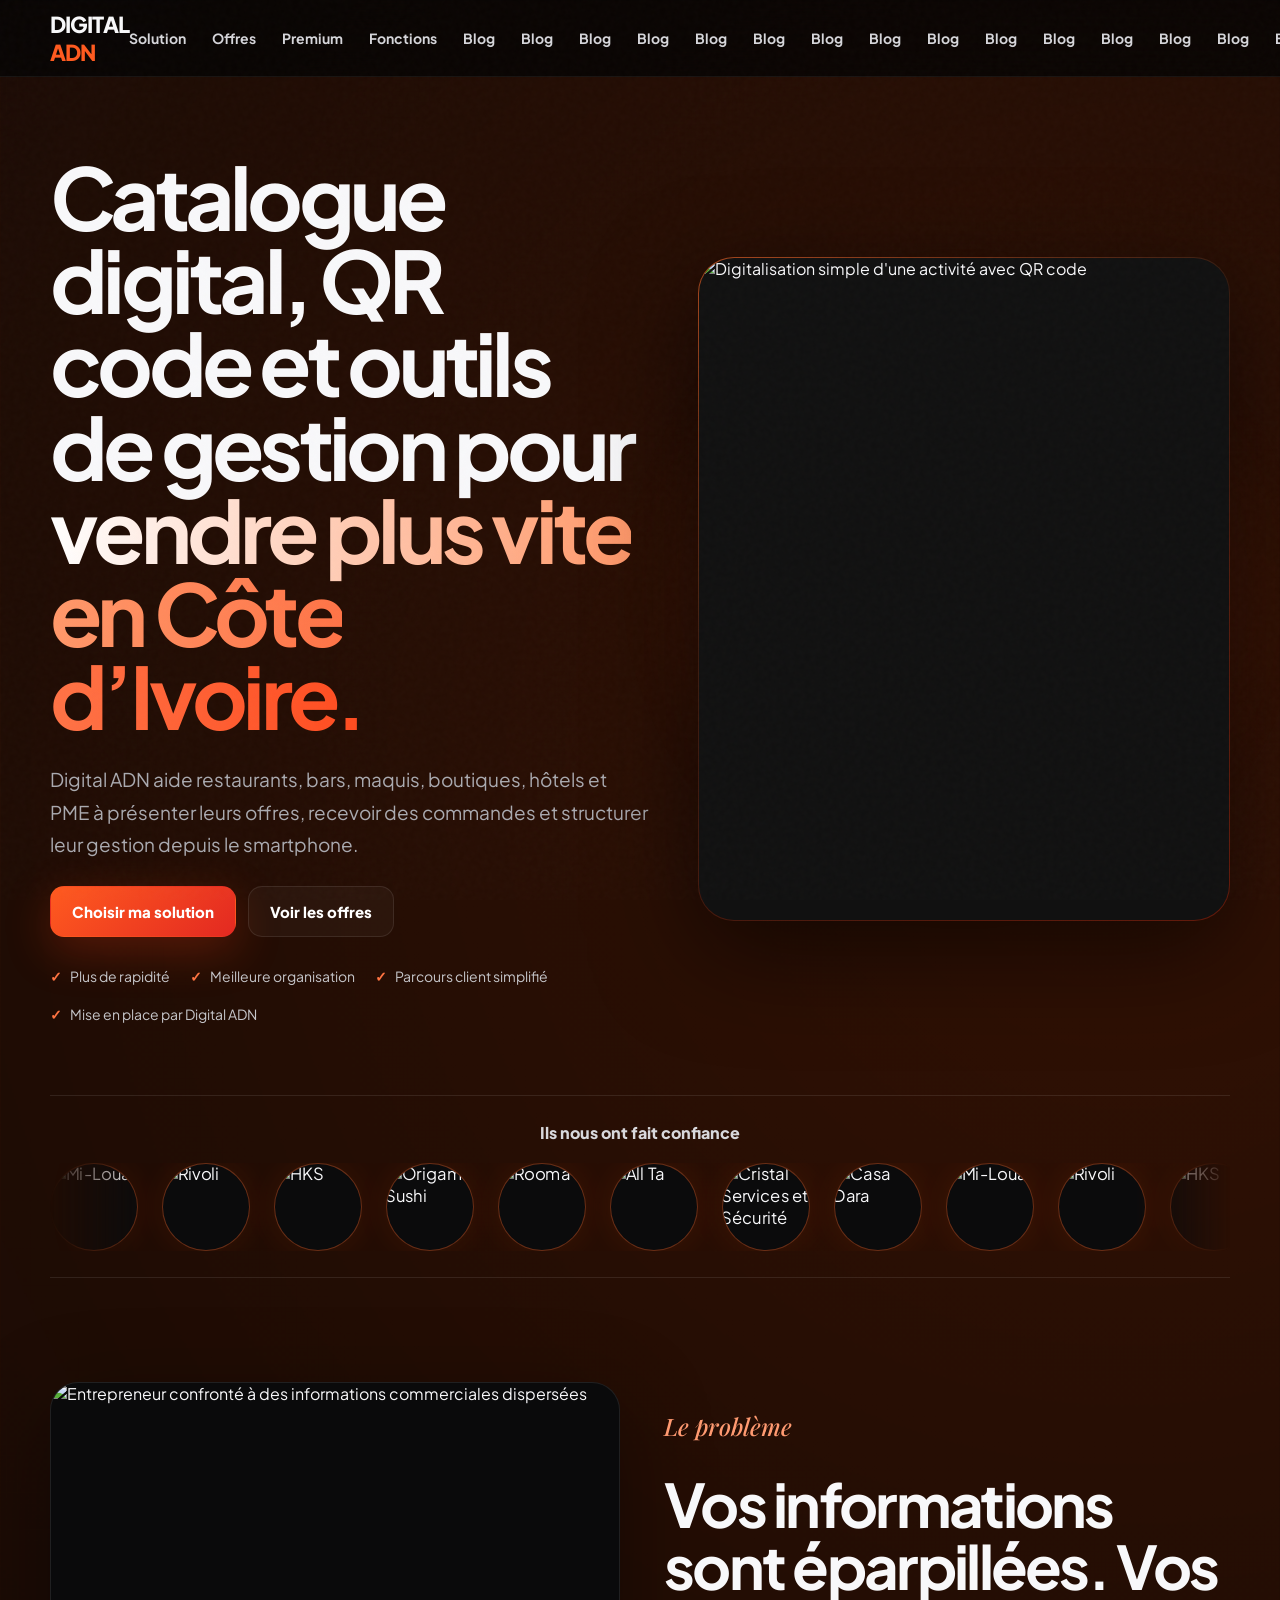
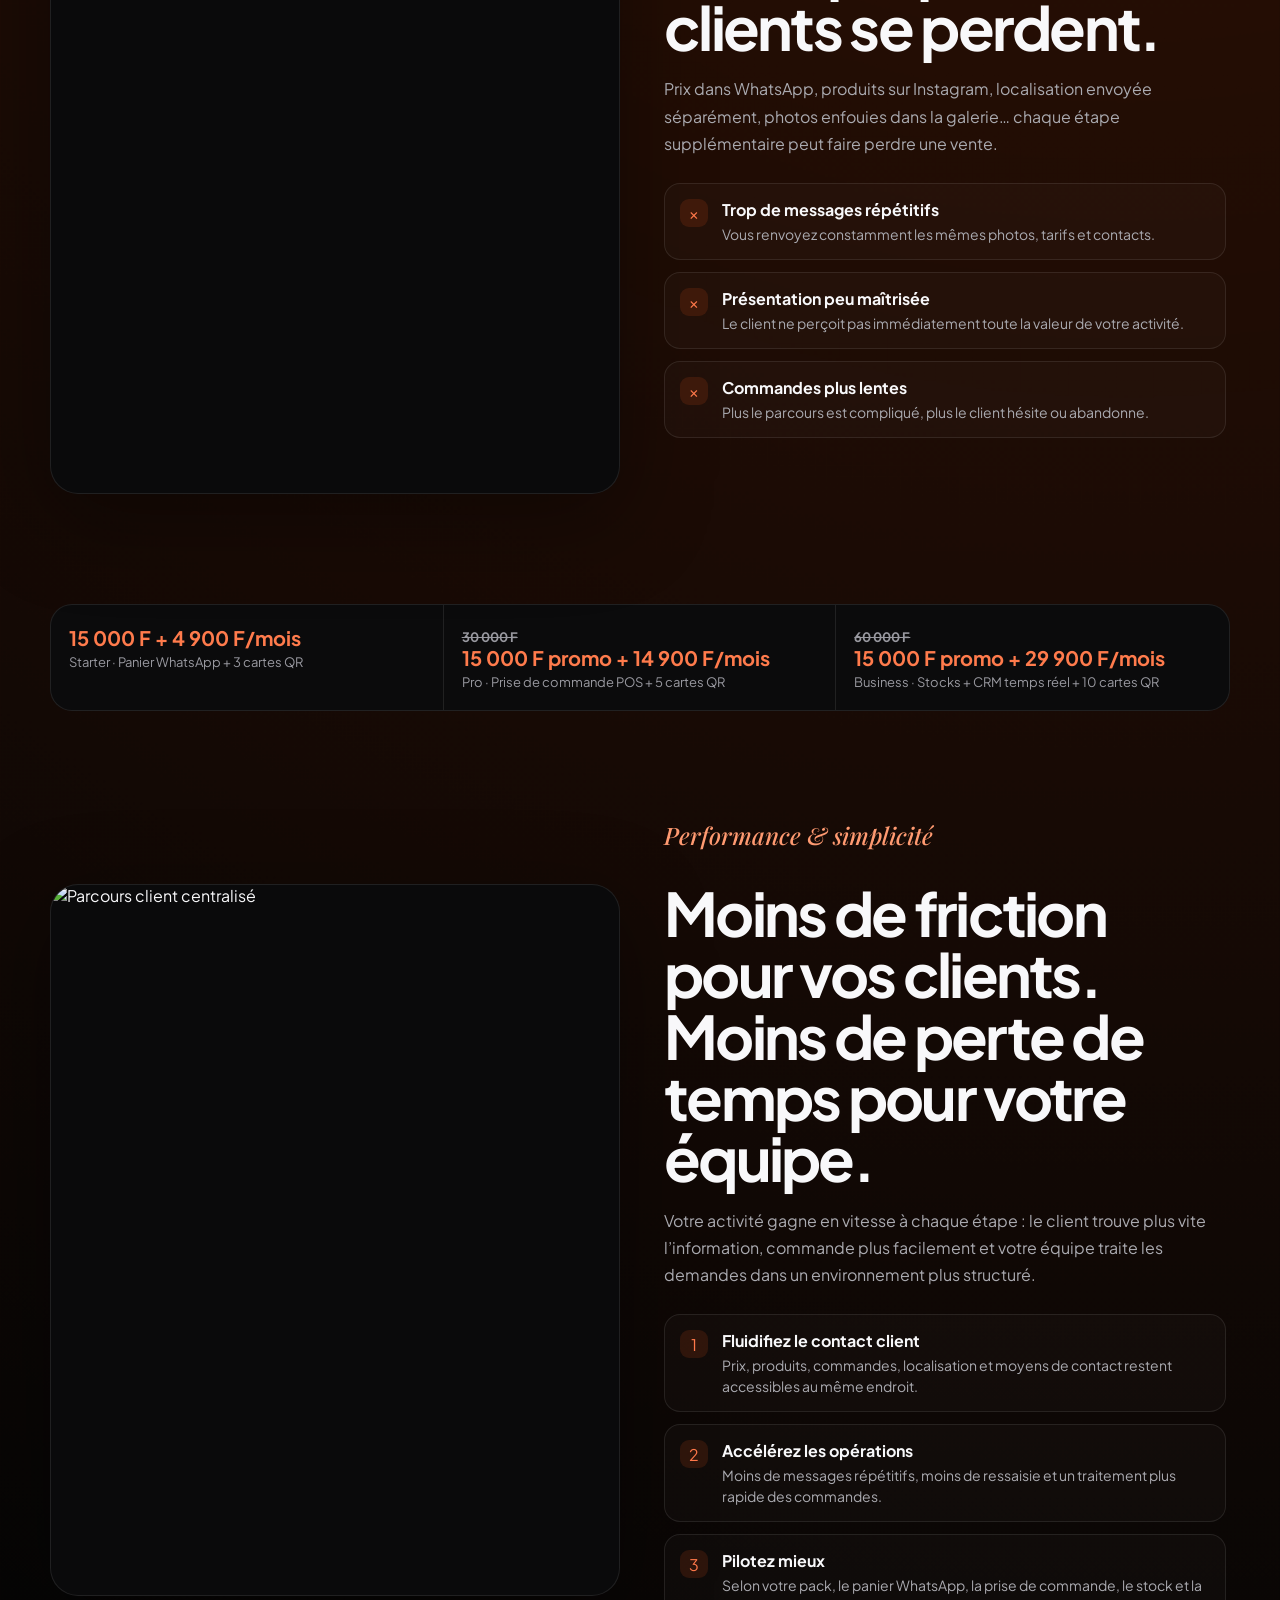
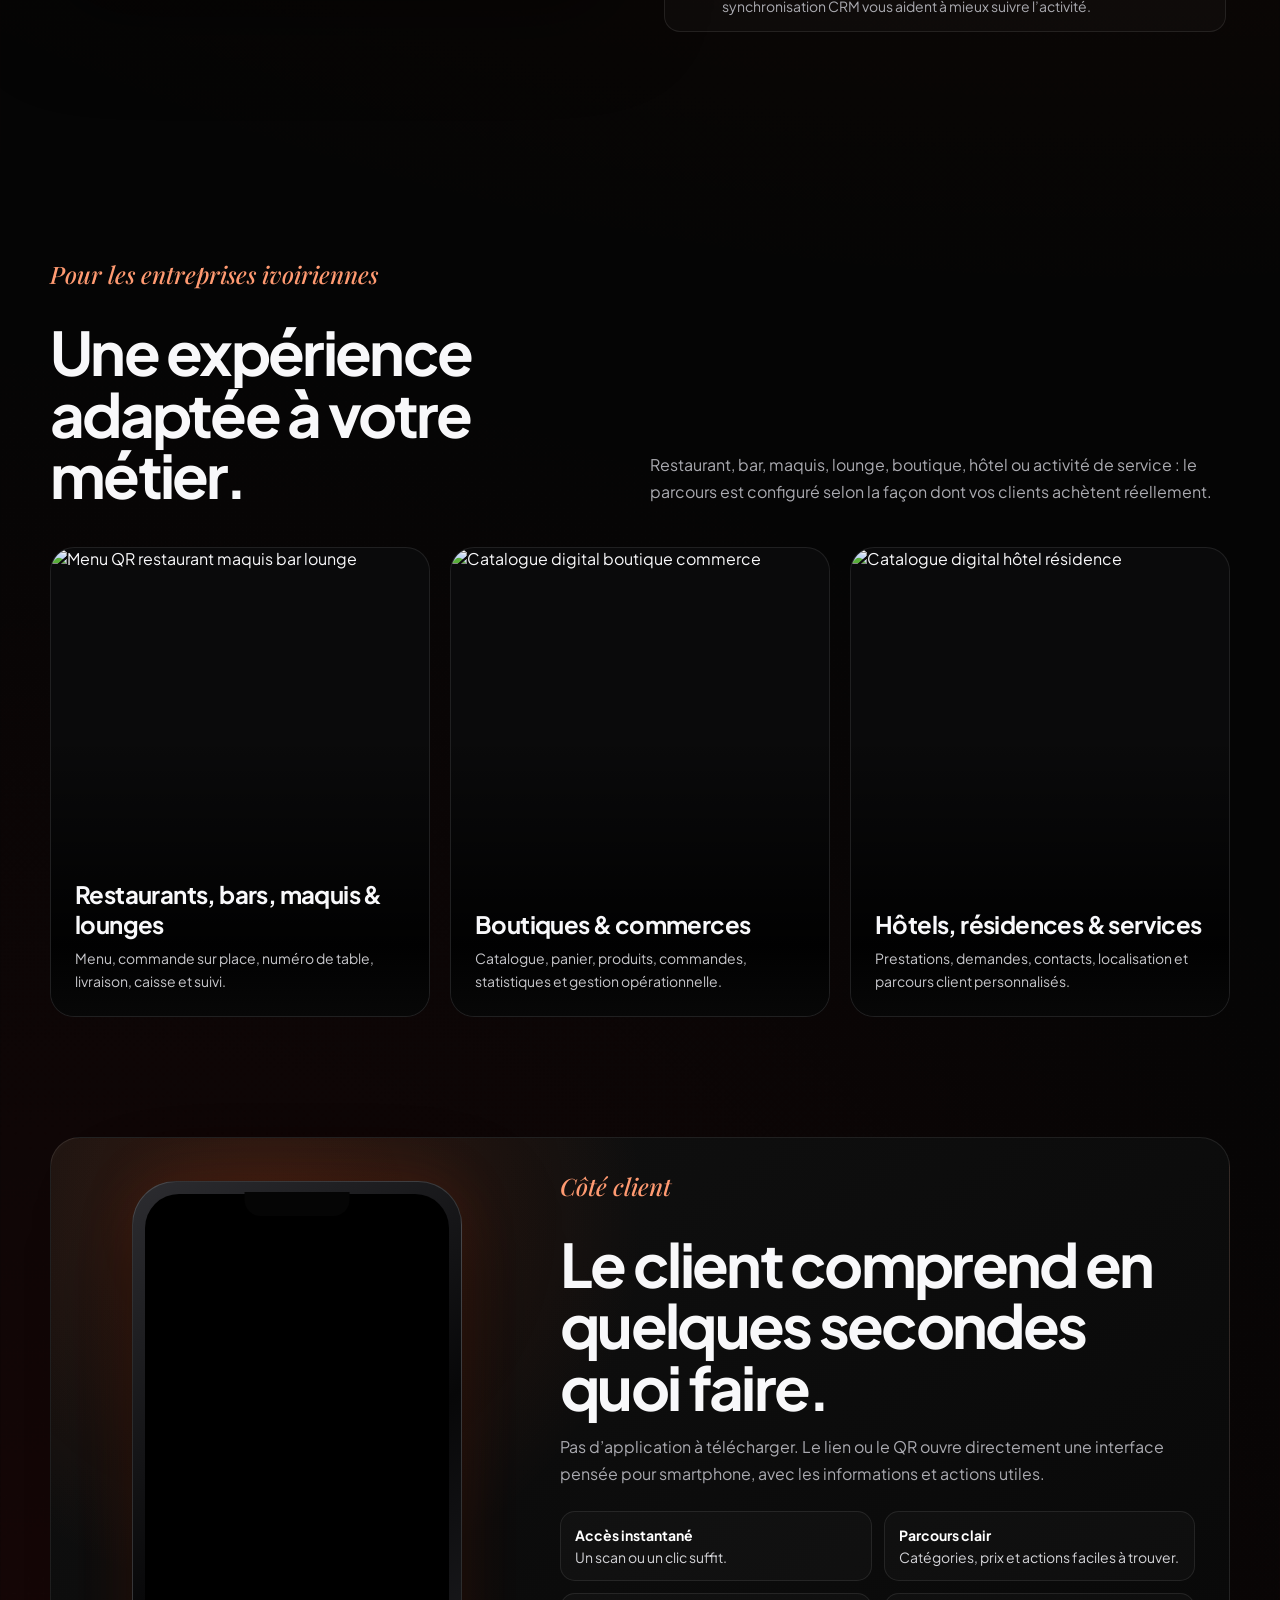
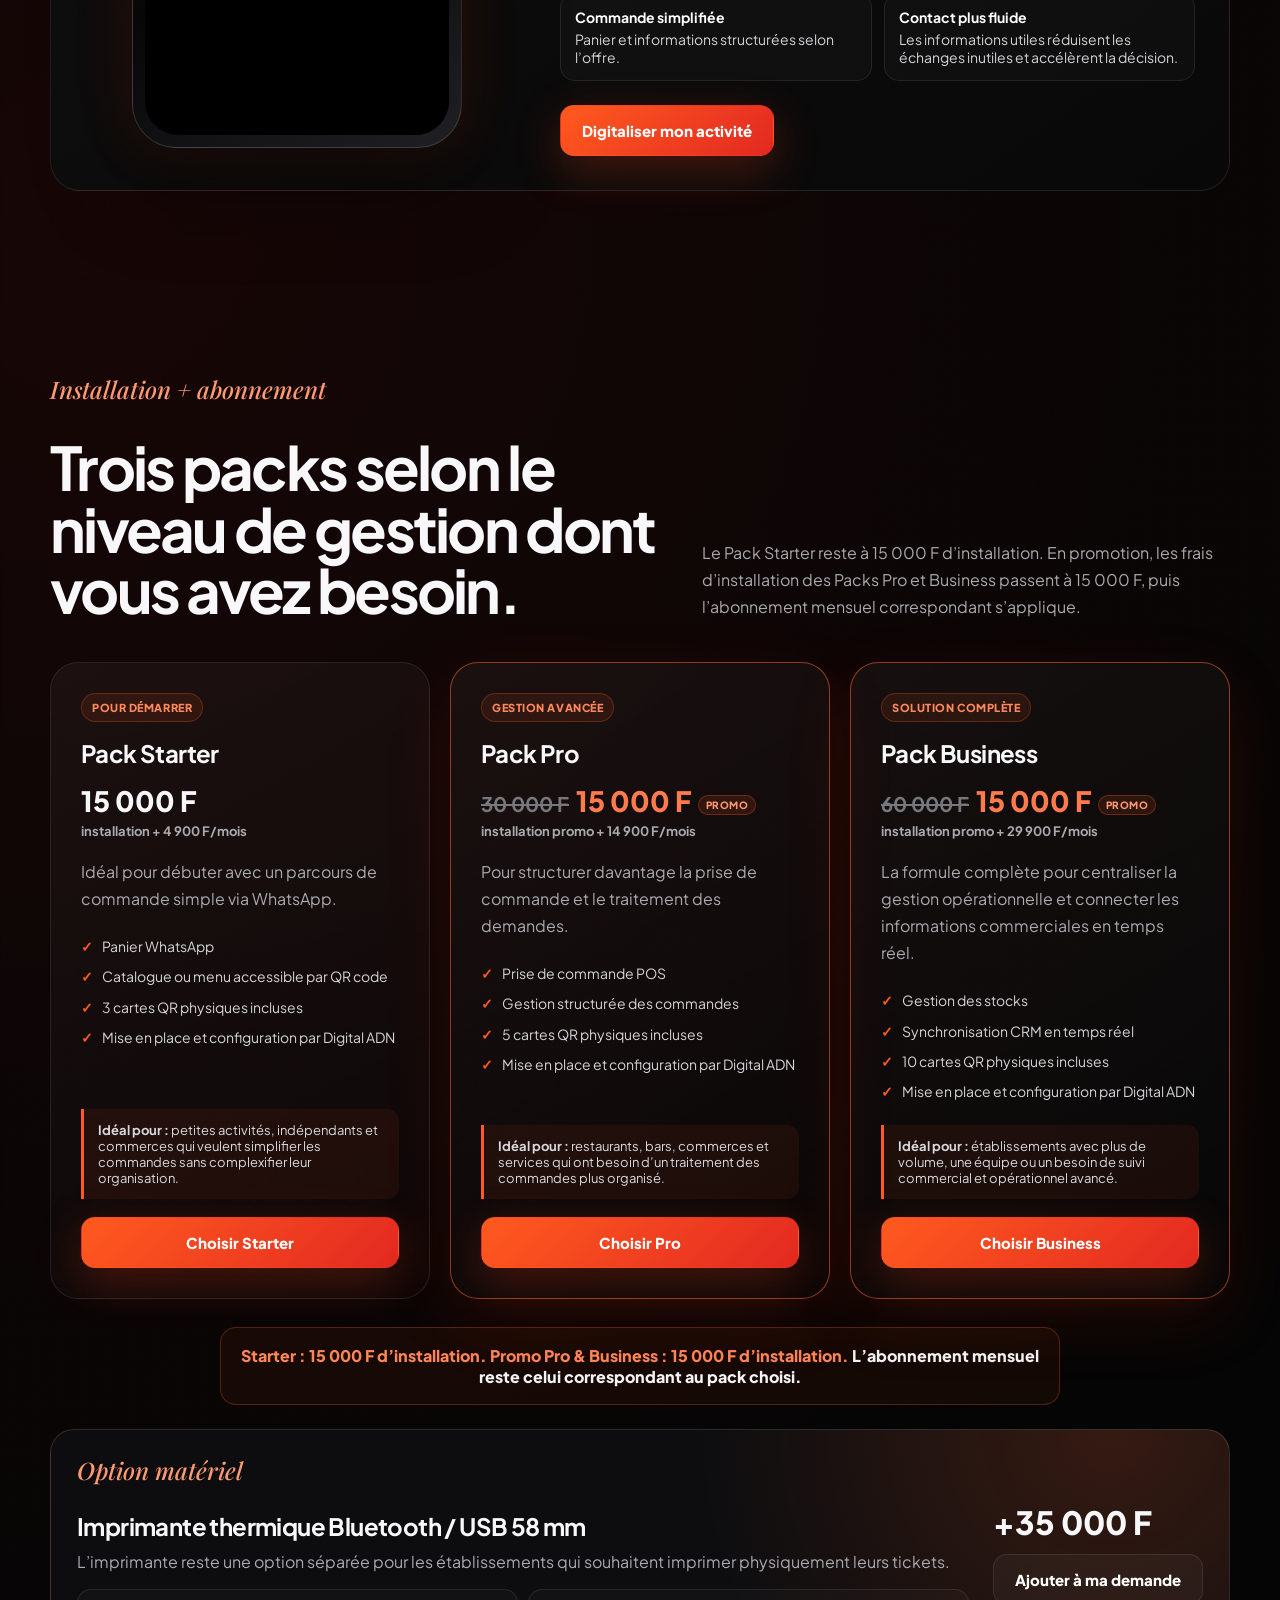
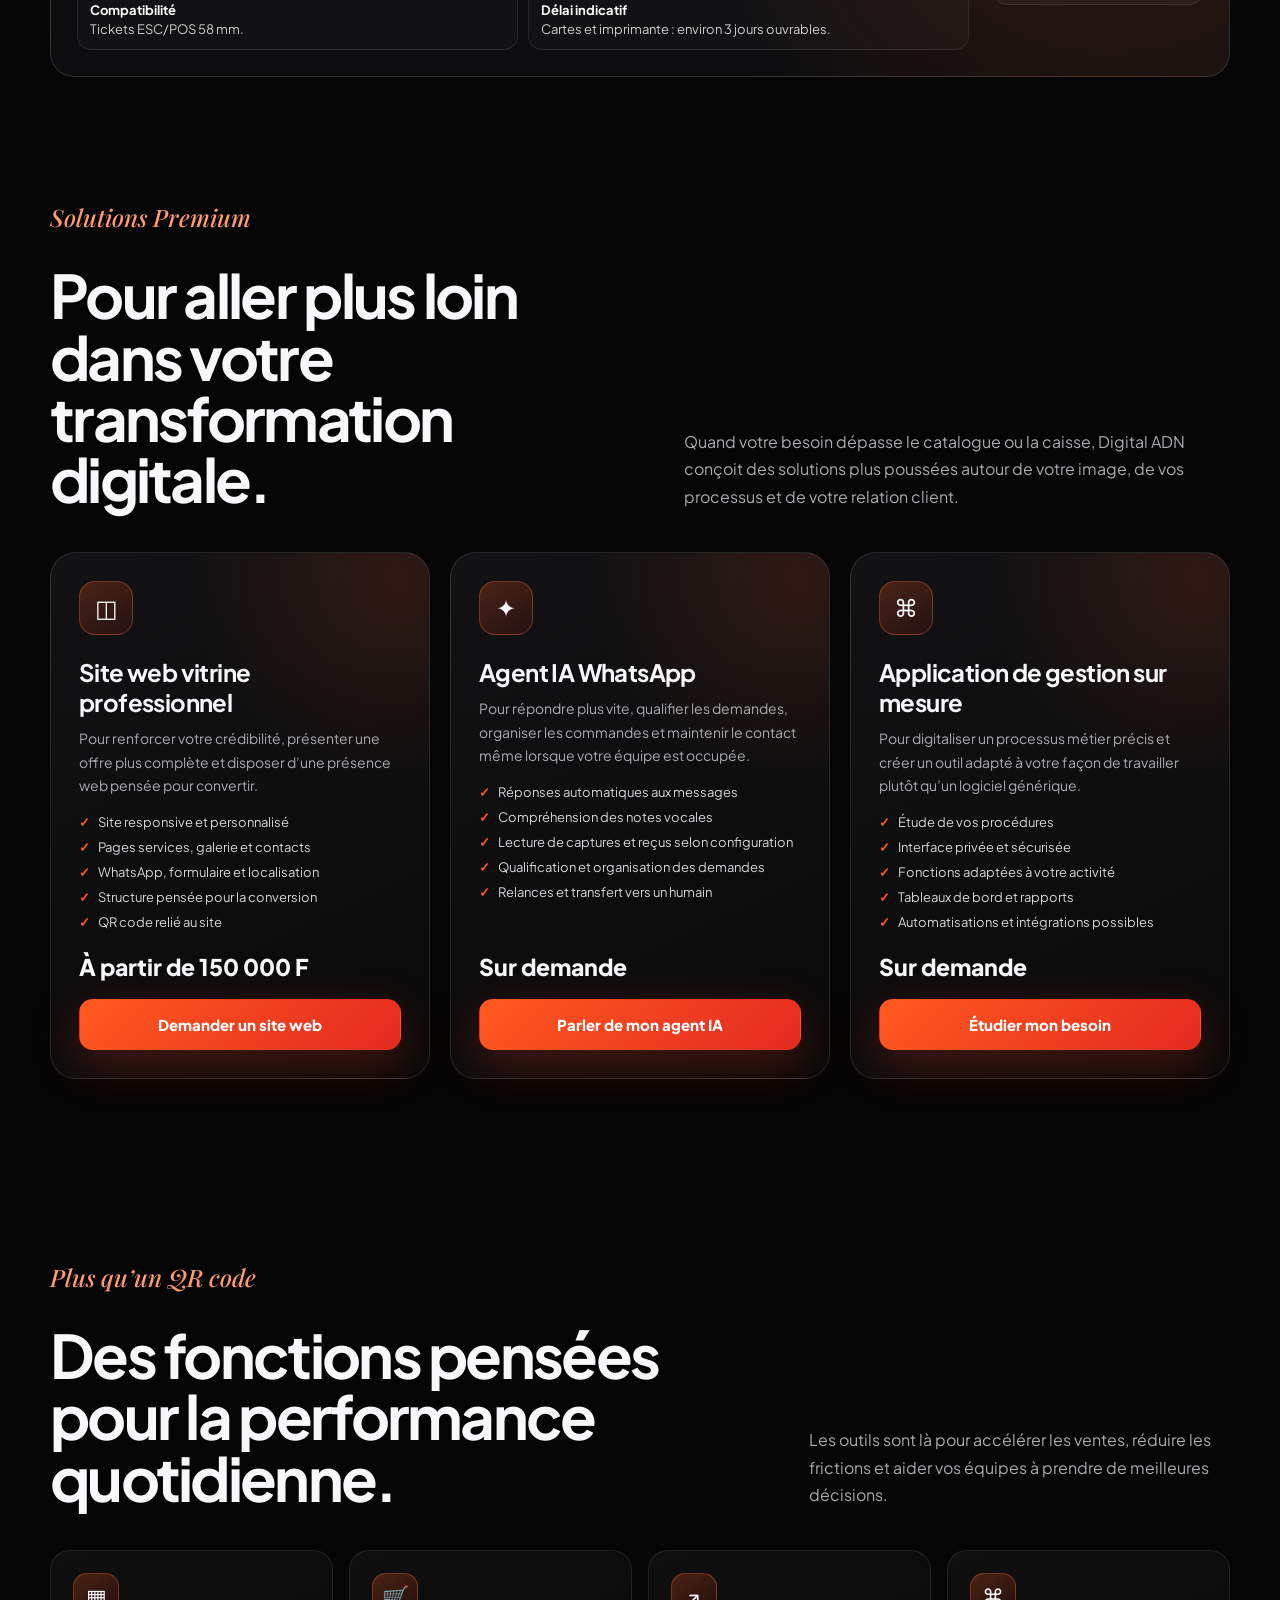
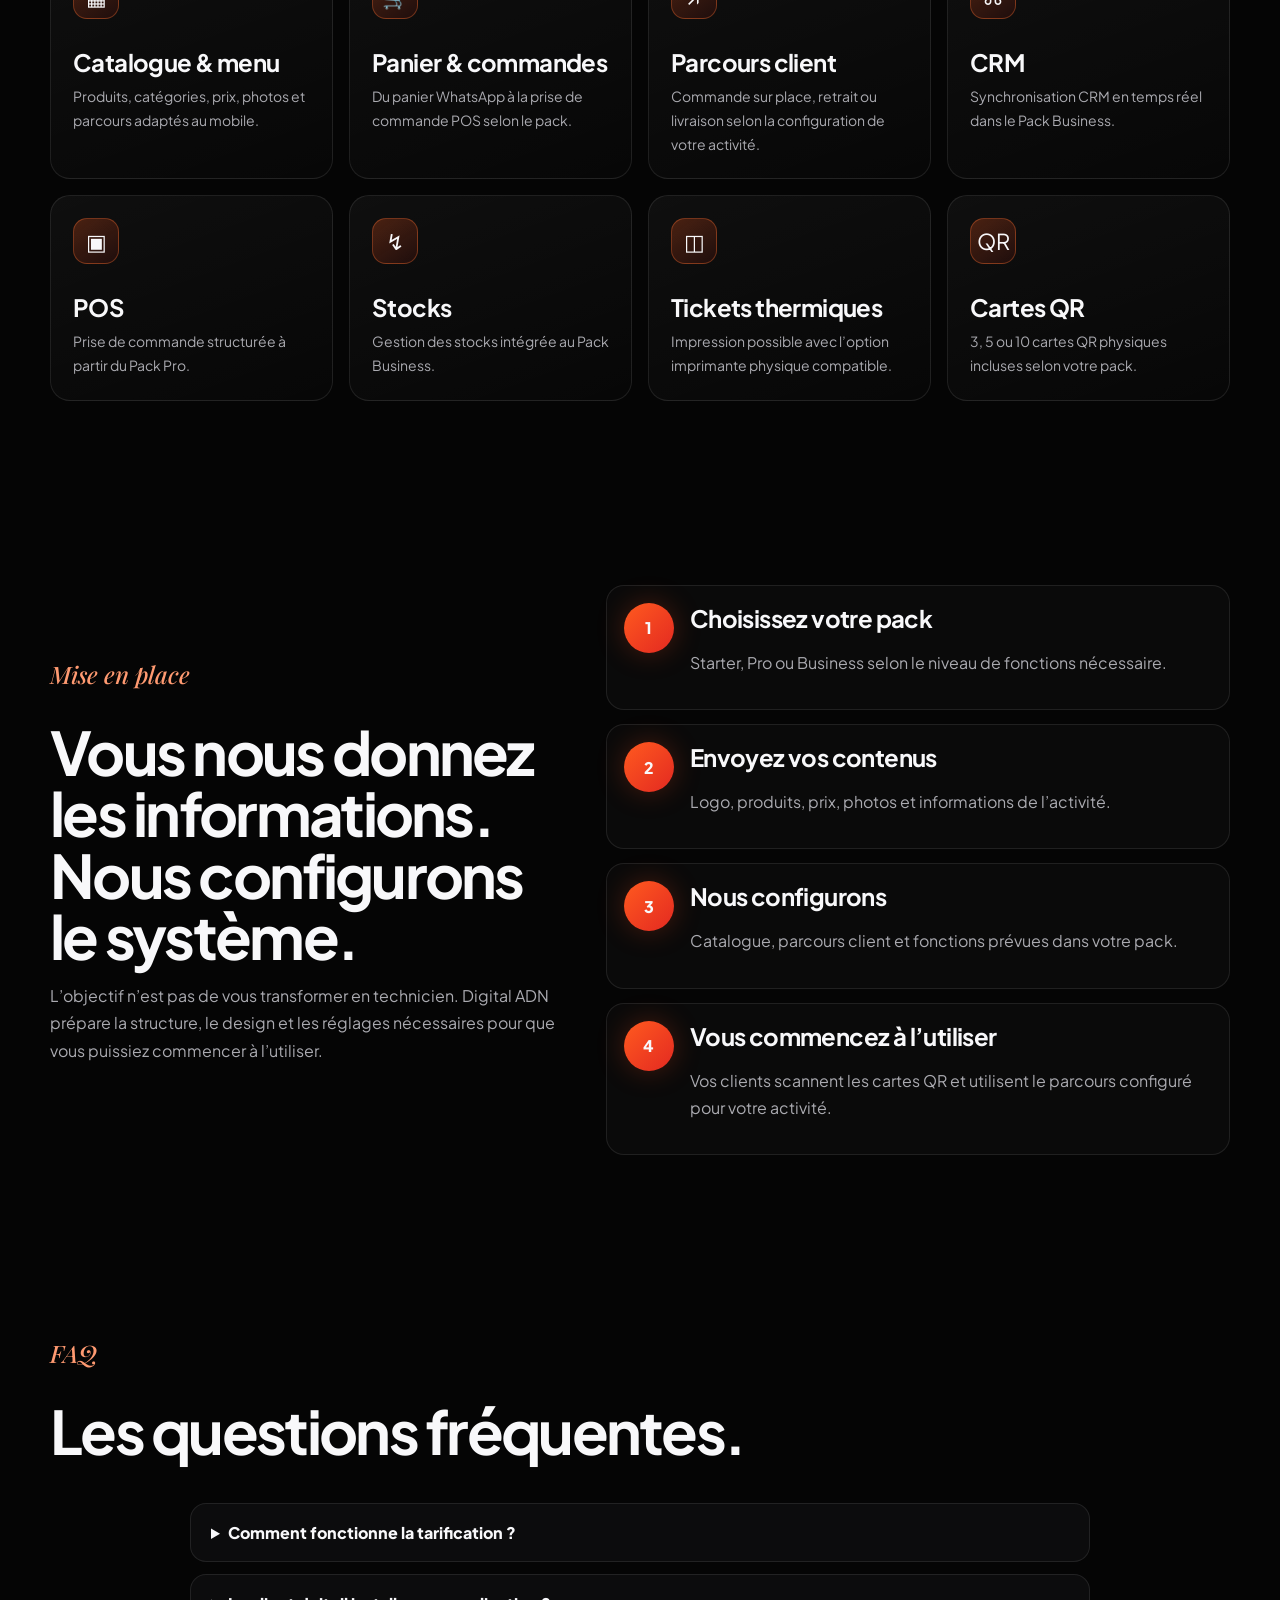
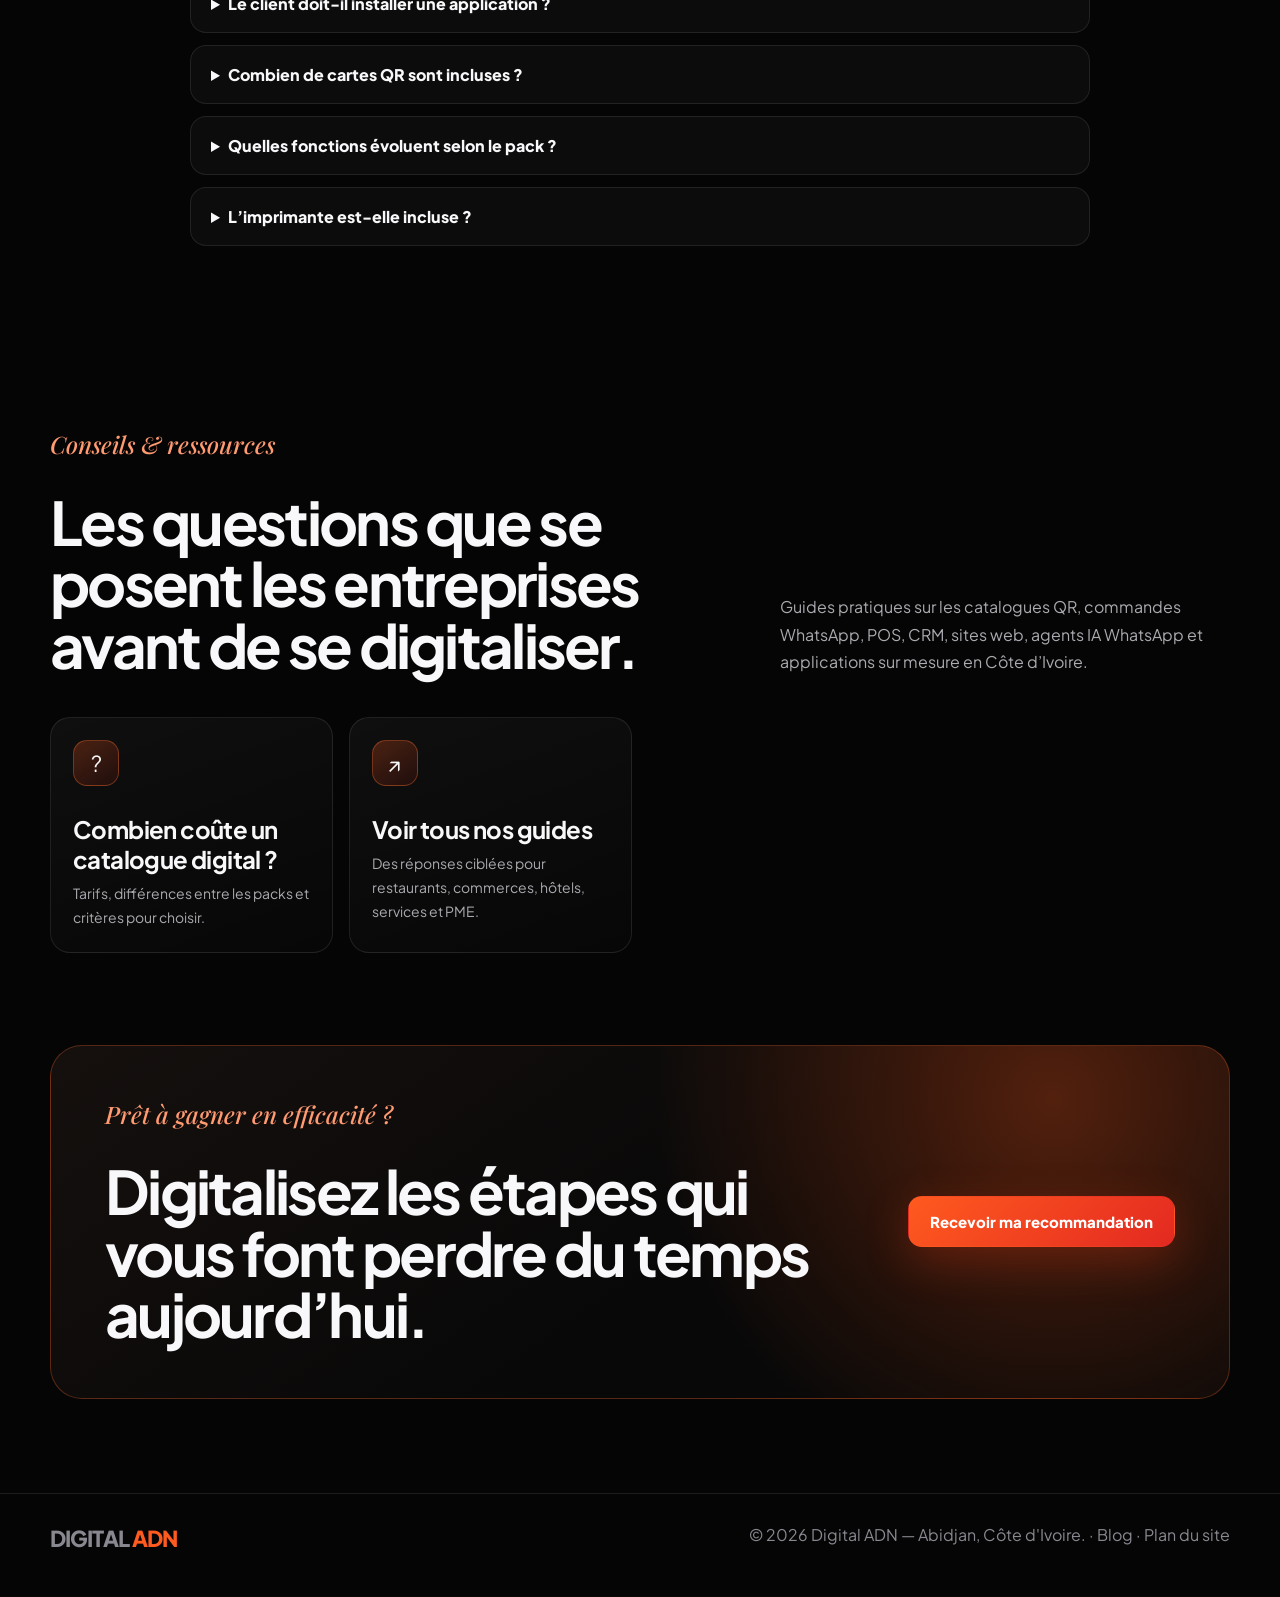
==== commit 74e61d36: "chore: publish scheduled SEO content [skip ci]" ====
--- a/index.html
+++ b/index.html
@@ -39,7 +39,7 @@
 </style>
 </head>
 <body>
-<nav><div class="container nav-wrap"><a class="brand" href="#">DIGITAL <span>ADN</span></a><div class="nav-links"><a href="#solution">Solution</a><a href="#offres">Offres</a><a href="#premium">Premium</a><a href="#fonctionnalites">Fonctions</a><a href="/blog/">Blog</a><a href="/blog/">Blog</a><a href="/blog/">Blog</a><a href="/blog/">Blog</a><a href="/blog/">Blog</a><a href="/blog/">Blog</a><a href="/blog/">Blog</a><a href="/blog/">Blog</a><a href="/blog/">Blog</a><a href="/blog/">Blog</a><a href="/blog/">Blog</a><a href="/blog/">Blog</a><a href="/blog/">Blog</a><a href="/blog/">Blog</a><a href="/blog/">Blog</a><a href="/blog/">Blog</a><a href="/blog/">Blog</a><a href="/blog/">Blog</a><a href="/blog/">Blog</a><a href="/blog/">Blog</a><a href="/blog/">Blog</a><a href="/blog/">Blog</a><a href="/blog/">Blog</a><a href="/blog/">Blog</a><a href="/blog/">Blog</a><a href="/blog/">Blog</a><a href="/blog/">Blog</a><a href="/blog/">Blog</a><button class="btn btn-primary" onclick="openLeadForm('Je souhaite être conseillé')">Digitaliser mon activité</button></div></div></nav>
+<nav><div class="container nav-wrap"><a class="brand" href="#">DIGITAL <span>ADN</span></a><div class="nav-links"><a href="#solution">Solution</a><a href="#offres">Offres</a><a href="#premium">Premium</a><a href="#fonctionnalites">Fonctions</a><a href="/blog/">Blog</a><a href="/blog/">Blog</a><a href="/blog/">Blog</a><a href="/blog/">Blog</a><a href="/blog/">Blog</a><a href="/blog/">Blog</a><a href="/blog/">Blog</a><a href="/blog/">Blog</a><a href="/blog/">Blog</a><a href="/blog/">Blog</a><a href="/blog/">Blog</a><a href="/blog/">Blog</a><a href="/blog/">Blog</a><a href="/blog/">Blog</a><a href="/blog/">Blog</a><a href="/blog/">Blog</a><a href="/blog/">Blog</a><a href="/blog/">Blog</a><a href="/blog/">Blog</a><a href="/blog/">Blog</a><a href="/blog/">Blog</a><a href="/blog/">Blog</a><a href="/blog/">Blog</a><a href="/blog/">Blog</a><a href="/blog/">Blog</a><a href="/blog/">Blog</a><a href="/blog/">Blog</a><a href="/blog/">Blog</a><a href="/blog/">Blog</a><button class="btn btn-primary" onclick="openLeadForm('Je souhaite être conseillé')">Digitaliser mon activité</button></div></div></nav>
 <header class="hero"><div class="container hero-grid"><div class="hero-copy"><h1>Catalogue digital, QR code et outils de gestion pour <span class="gradient-text">vendre plus vite en Côte d’Ivoire.</span></h1><p>Digital ADN aide restaurants, bars, maquis, boutiques, hôtels et PME à présenter leurs offres, recevoir des commandes et structurer leur gestion depuis le smartphone.</p><div class="hero-actions"><button class="btn btn-primary" onclick="openLeadForm('Je souhaite être conseillé')">Choisir ma solution</button><a class="btn btn-secondary" href="#offres">Voir les offres</a></div><div class="trust-row"><span>Plus de rapidité</span><span>Meilleure organisation</span><span>Parcours client simplifié</span><span>Mise en place par Digital ADN</span></div></div><div class="visual-shell"><img alt="Digitalisation simple d'une activité avec QR code" src="https://monadia-bucket.sfo3.cdn.digitaloceanspaces.com/illustreation%20hero.png" fetchpriority="high"/></div></div></header>
 <section class="clients"><div class="container clients-wrap"><div class="clients-title">Ils nous ont fait confiance</div><div class="logo-marquee"><div class="logo-track"><div class="logo-item"><img loading="lazy" src="https://monadia-bucket.sfo3.cdn.digitaloceanspaces.com/qrdigitaladn/ChatGPT%20Image%20May%2014,%202026,%2012_30_36%20PM.png" alt="Mi-Loua"></div><div class="logo-item"><img loading="lazy" src="https://monadia-bucket.sfo3.cdn.digitaloceanspaces.com/qrdigitaladn/1779210898810%20(1).png" alt="Rivoli"></div><div class="logo-item"><img loading="lazy" src="https://monadia-bucket.sfo3.cdn.digitaloceanspaces.com/qrdigitaladn/images%20(10).jpg" alt="HKS"></div><div class="logo-item"><img loading="lazy" src="https://monadia-bucket.sfo3.cdn.digitaloceanspaces.com/qrdigitaladn/origami_sushi-logo.png" alt="Origami Sushi"></div><div class="logo-item"><img loading="lazy" src="https://monadia-bucket.sfo3.cdn.digitaloceanspaces.com/qrdigitaladn/logo_noir_rooma.png" alt="Rooma"></div><div class="logo-item"><img loading="lazy" src="https://monadia-bucket.sfo3.cdn.digitaloceanspaces.com/qrdigitaladn/all-ta-logo.jpeg" alt="All Ta"></div><div class="logo-item"><img loading="lazy" src="https://monadia-bucket.sfo3.cdn.digitaloceanspaces.com/qrdigitaladn/css%20cristal%20services%20&%20s%C3%A9curit%C3%A9%20logo.jpg" alt="Cristal Services et Sécurité"></div><div class="logo-item"><img loading="lazy" src="https://monadia-bucket.sfo3.cdn.digitaloceanspaces.com/casa-dara-logo.png" alt="Casa Dara"></div><div class="logo-item"><img loading="lazy" src="https://monadia-bucket.sfo3.cdn.digitaloceanspaces.com/qrdigitaladn/ChatGPT%20Image%20May%2014,%202026,%2012_30_36%20PM.png" alt="Mi-Loua"></div><div class="logo-item"><img loading="lazy" src="https://monadia-bucket.sfo3.cdn.digitaloceanspaces.com/qrdigitaladn/1779210898810%20(1).png" alt="Rivoli"></div><div class="logo-item"><img loading="lazy" src="https://monadia-bucket.sfo3.cdn.digitaloceanspaces.com/qrdigitaladn/images%20(10).jpg" alt="HKS"></div><div class="logo-item"><img loading="lazy" src="https://monadia-bucket.sfo3.cdn.digitaloceanspaces.com/qrdigitaladn/origami_sushi-logo.png" alt="Origami Sushi"></div><div class="logo-item"><img loading="lazy" src="https://monadia-bucket.sfo3.cdn.digitaloceanspaces.com/qrdigitaladn/logo_noir_rooma.png" alt="Rooma"></div><div class="logo-item"><img loading="lazy" src="https://monadia-bucket.sfo3.cdn.digitaloceanspaces.com/qrdigitaladn/all-ta-logo.jpeg" alt="All Ta"></div><div class="logo-item"><img loading="lazy" src="https://monadia-bucket.sfo3.cdn.digitaloceanspaces.com/qrdigitaladn/css%20cristal%20services%20&%20s%C3%A9curit%C3%A9%20logo.jpg" alt="Cristal Services et Sécurité"></div><div class="logo-item"><img loading="lazy" src="https://monadia-bucket.sfo3.cdn.digitaloceanspaces.com/casa-dara-logo.png" alt="Casa Dara"></div></div></div></div></section>
 <section id="probleme"><div class="container split"><div class="media-card"><img alt="Entrepreneur confronté à des informations commerciales dispersées" loading="lazy" src="https://monadia-bucket.sfo3.cdn.digitaloceanspaces.com/83f73fc0-ea1c-49de-81d3-83a1cfc3f47e.png"/></div><div class="copy-card"><span class="eyebrow">Le problème</span><h2>Vos informations sont éparpillées. Vos clients se perdent.</h2><p>Prix dans WhatsApp, produits sur Instagram, localisation envoyée séparément, photos enfouies dans la galerie… chaque étape supplémentaire peut faire perdre une vente.</p><div class="check-list"><div class="check"><i>×</i><div><b>Trop de messages répétitifs</b><span>Vous renvoyez constamment les mêmes photos, tarifs et contacts.</span></div></div><div class="check"><i>×</i><div><b>Présentation peu maîtrisée</b><span>Le client ne perçoit pas immédiatement toute la valeur de votre activité.</span></div></div><div class="check"><i>×</i><div><b>Commandes plus lentes</b><span>Plus le parcours est compliqué, plus le client hésite ou abandonne.</span></div></div></div></div></div></section>
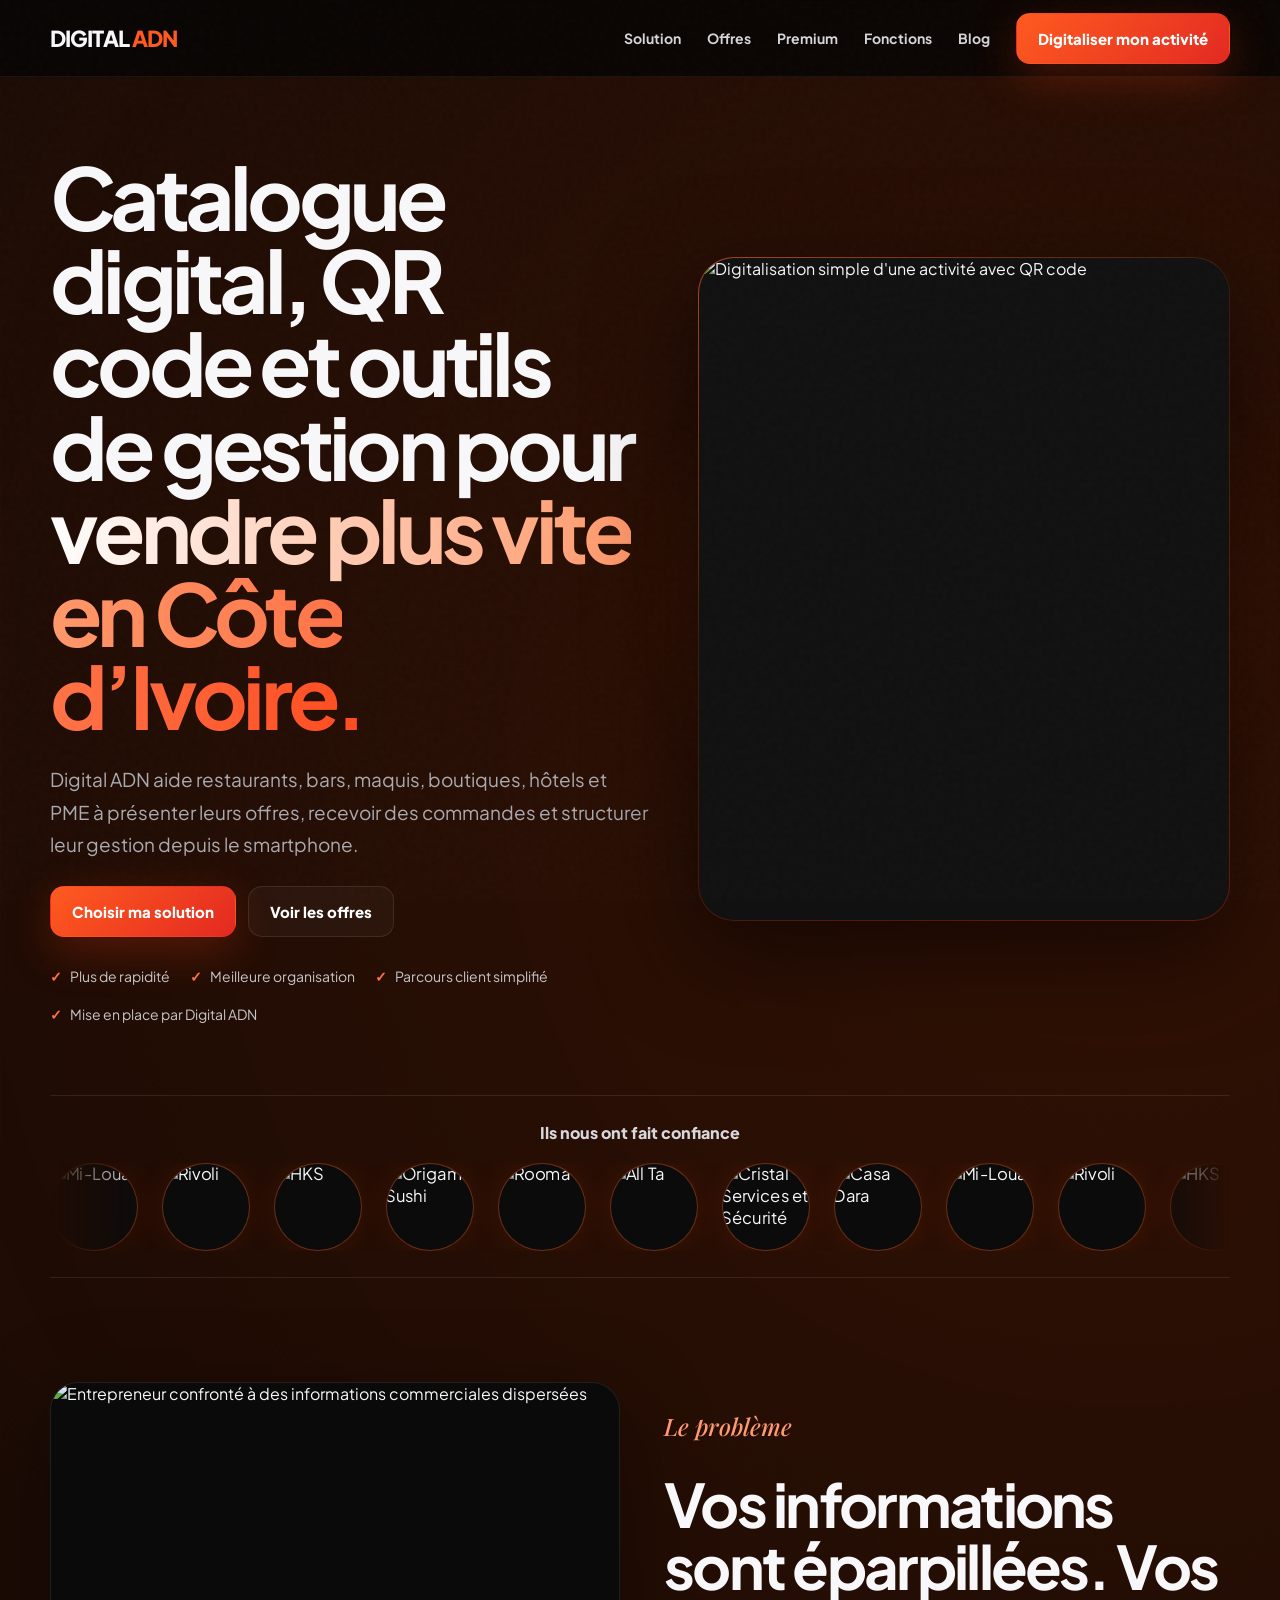
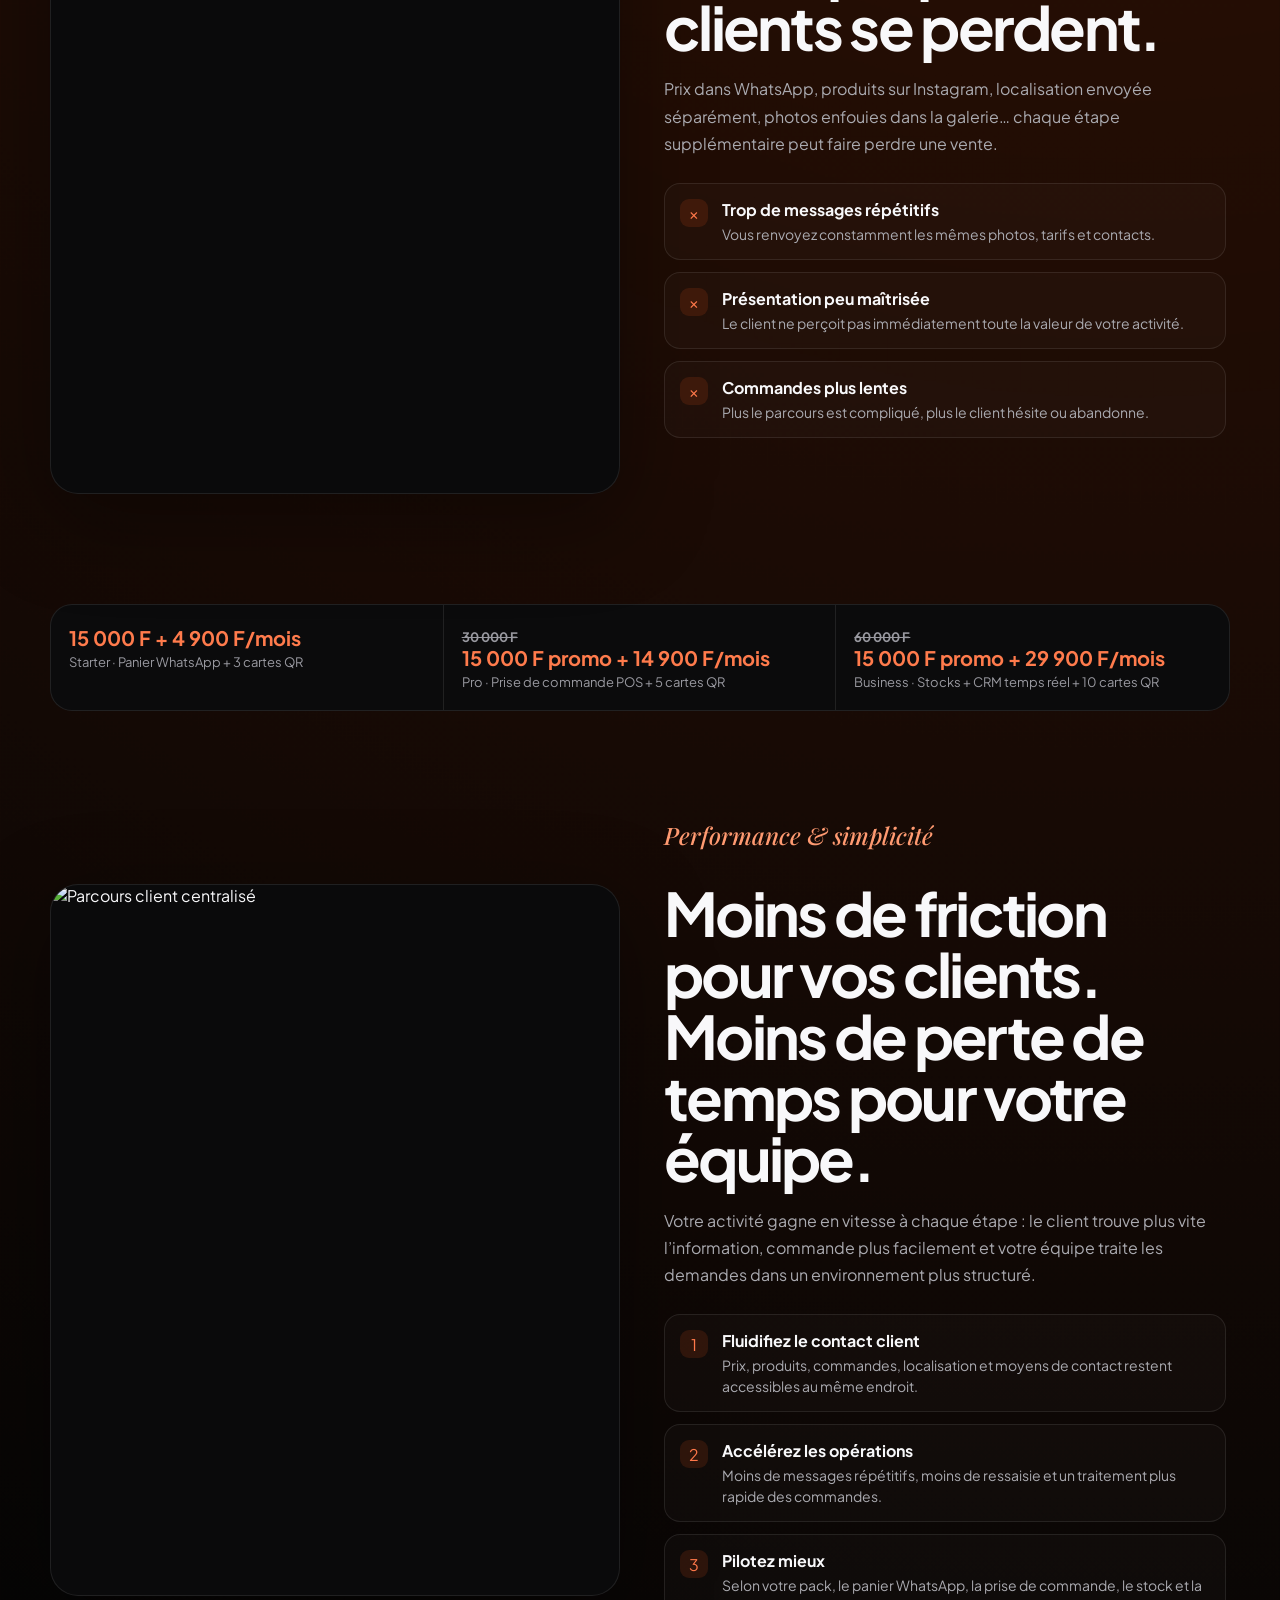
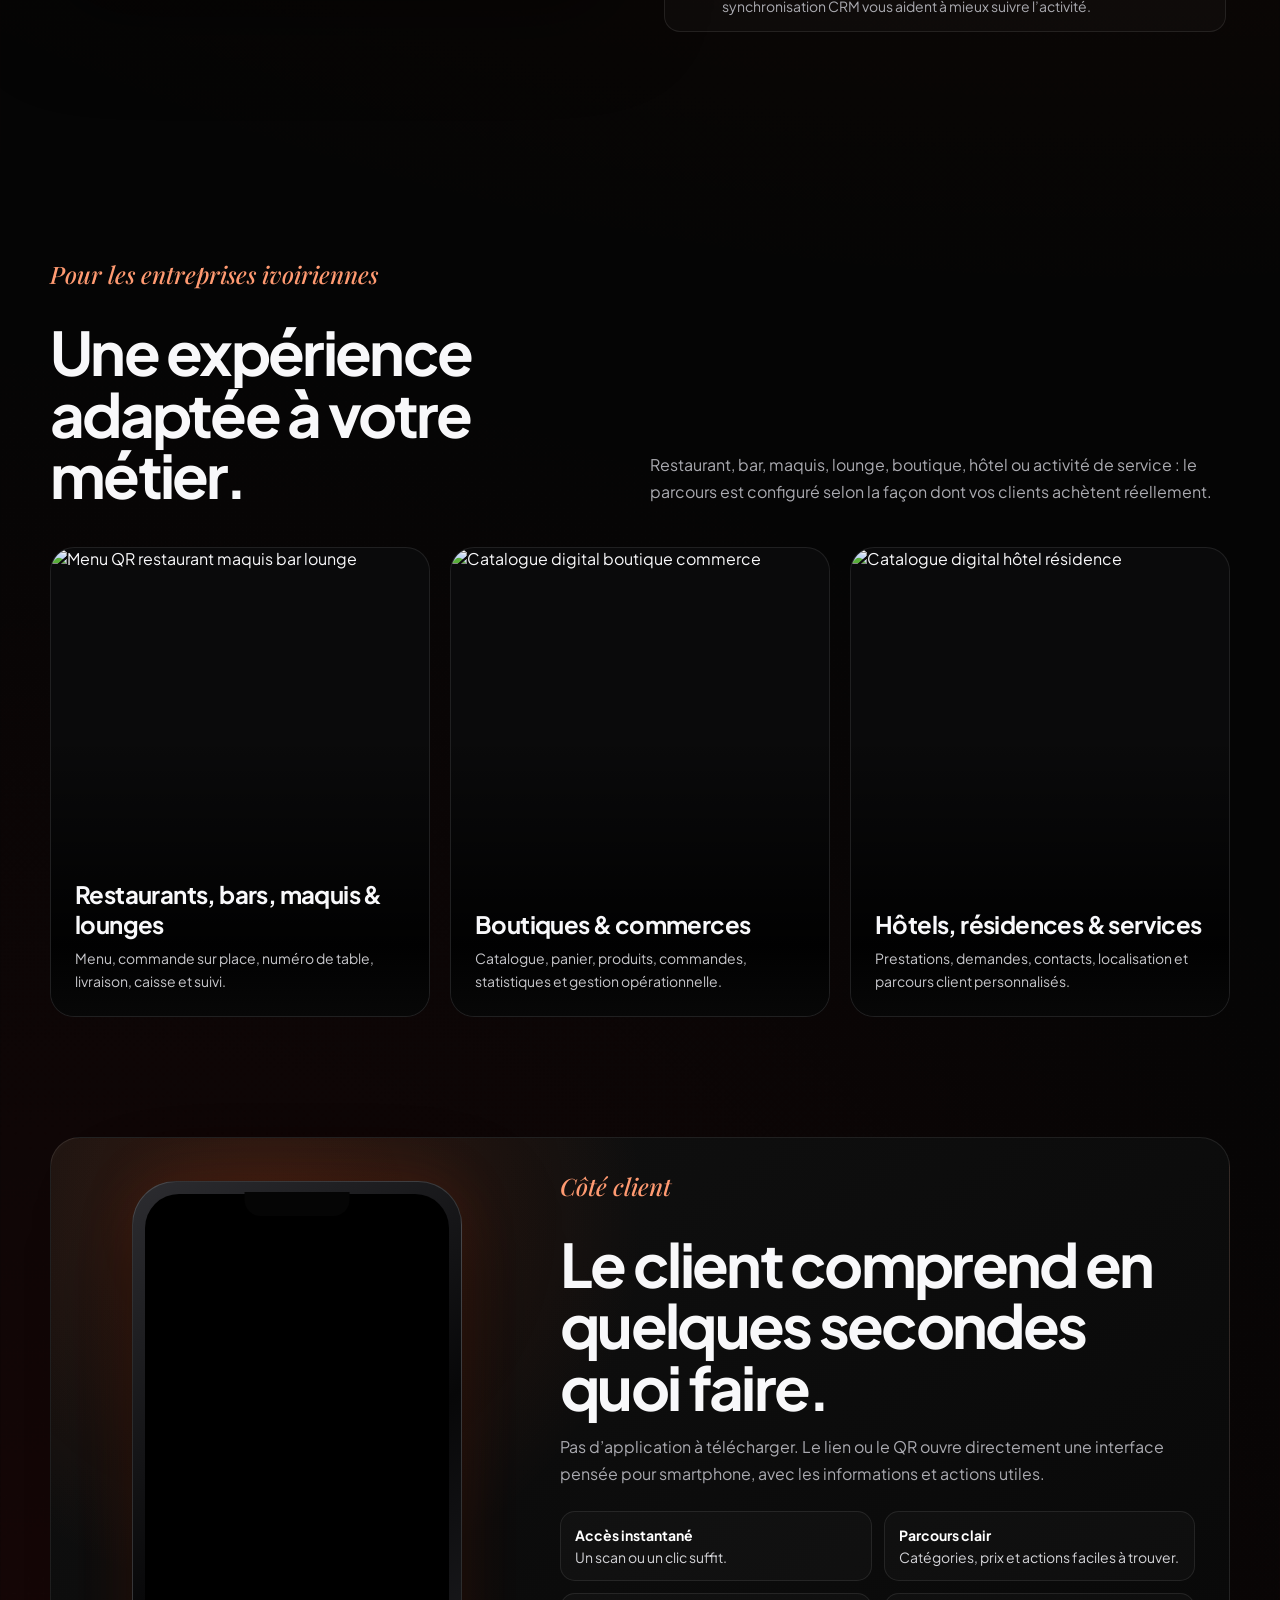
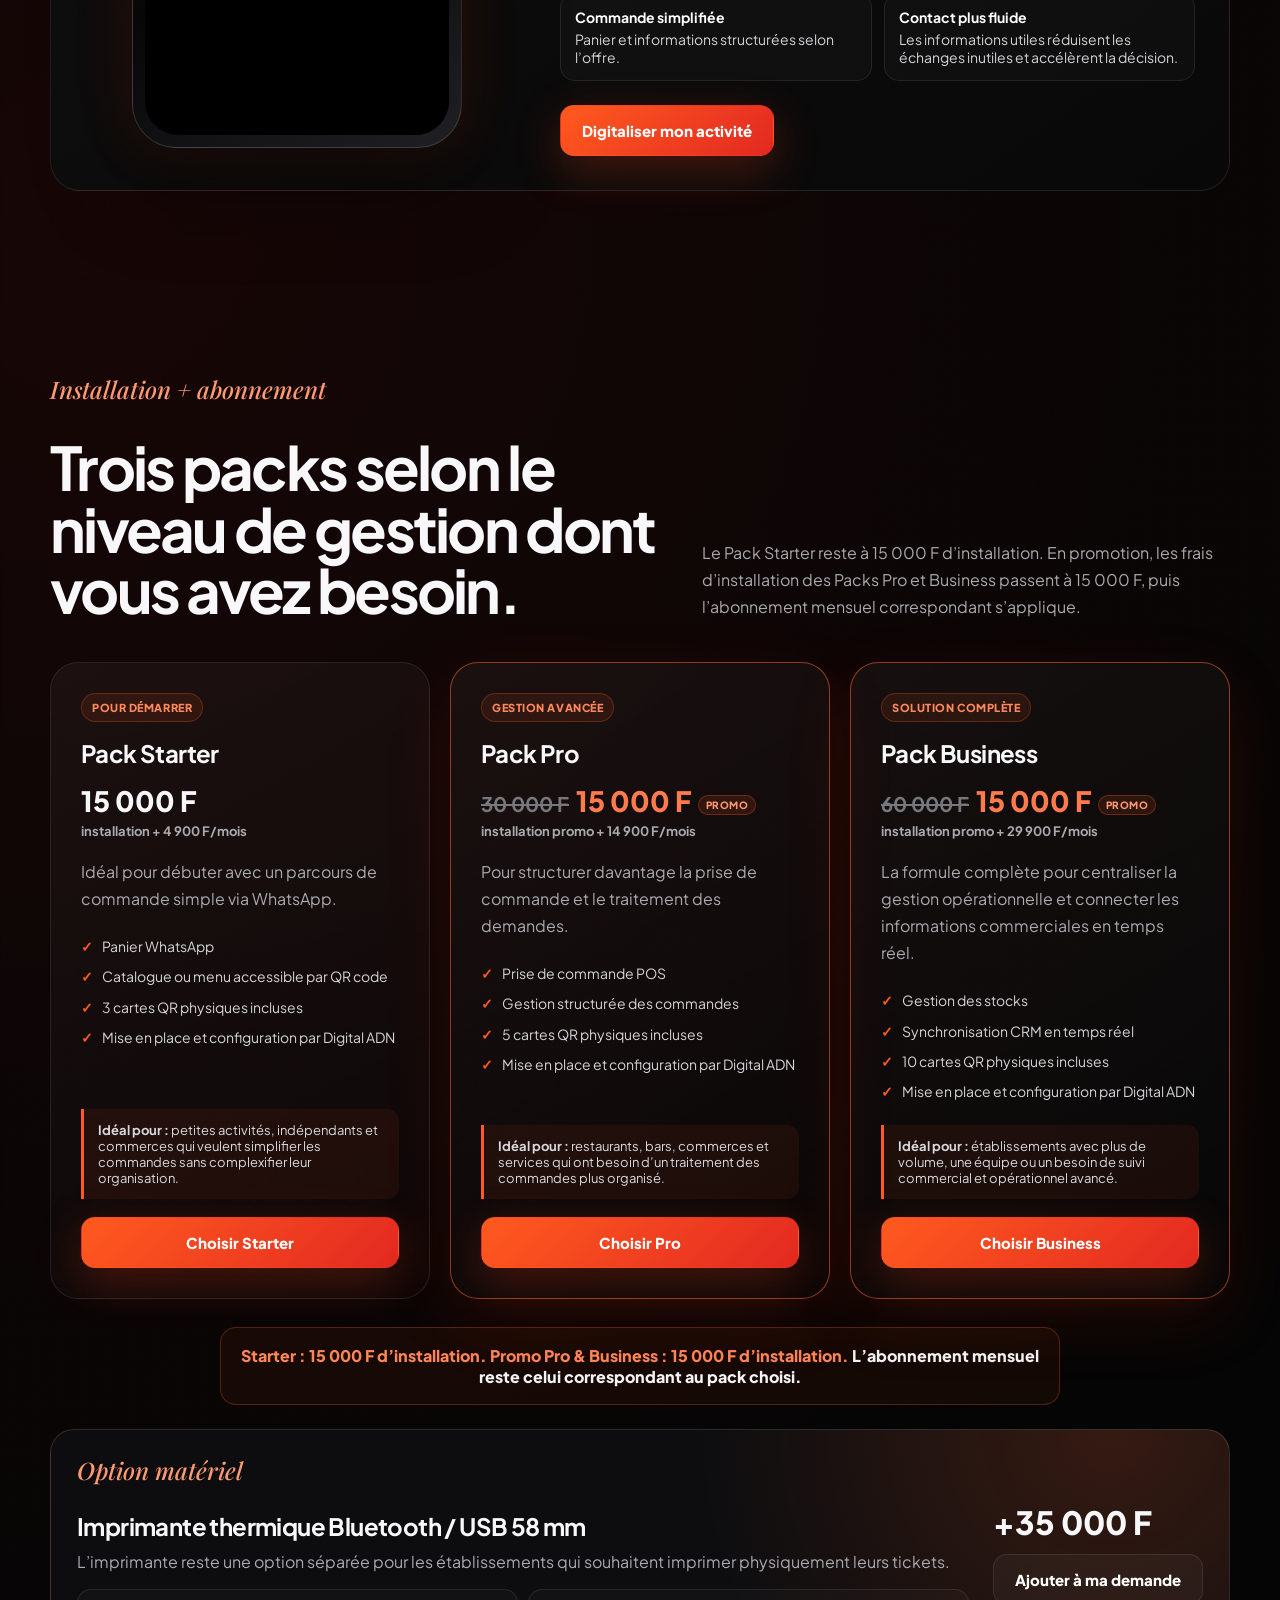
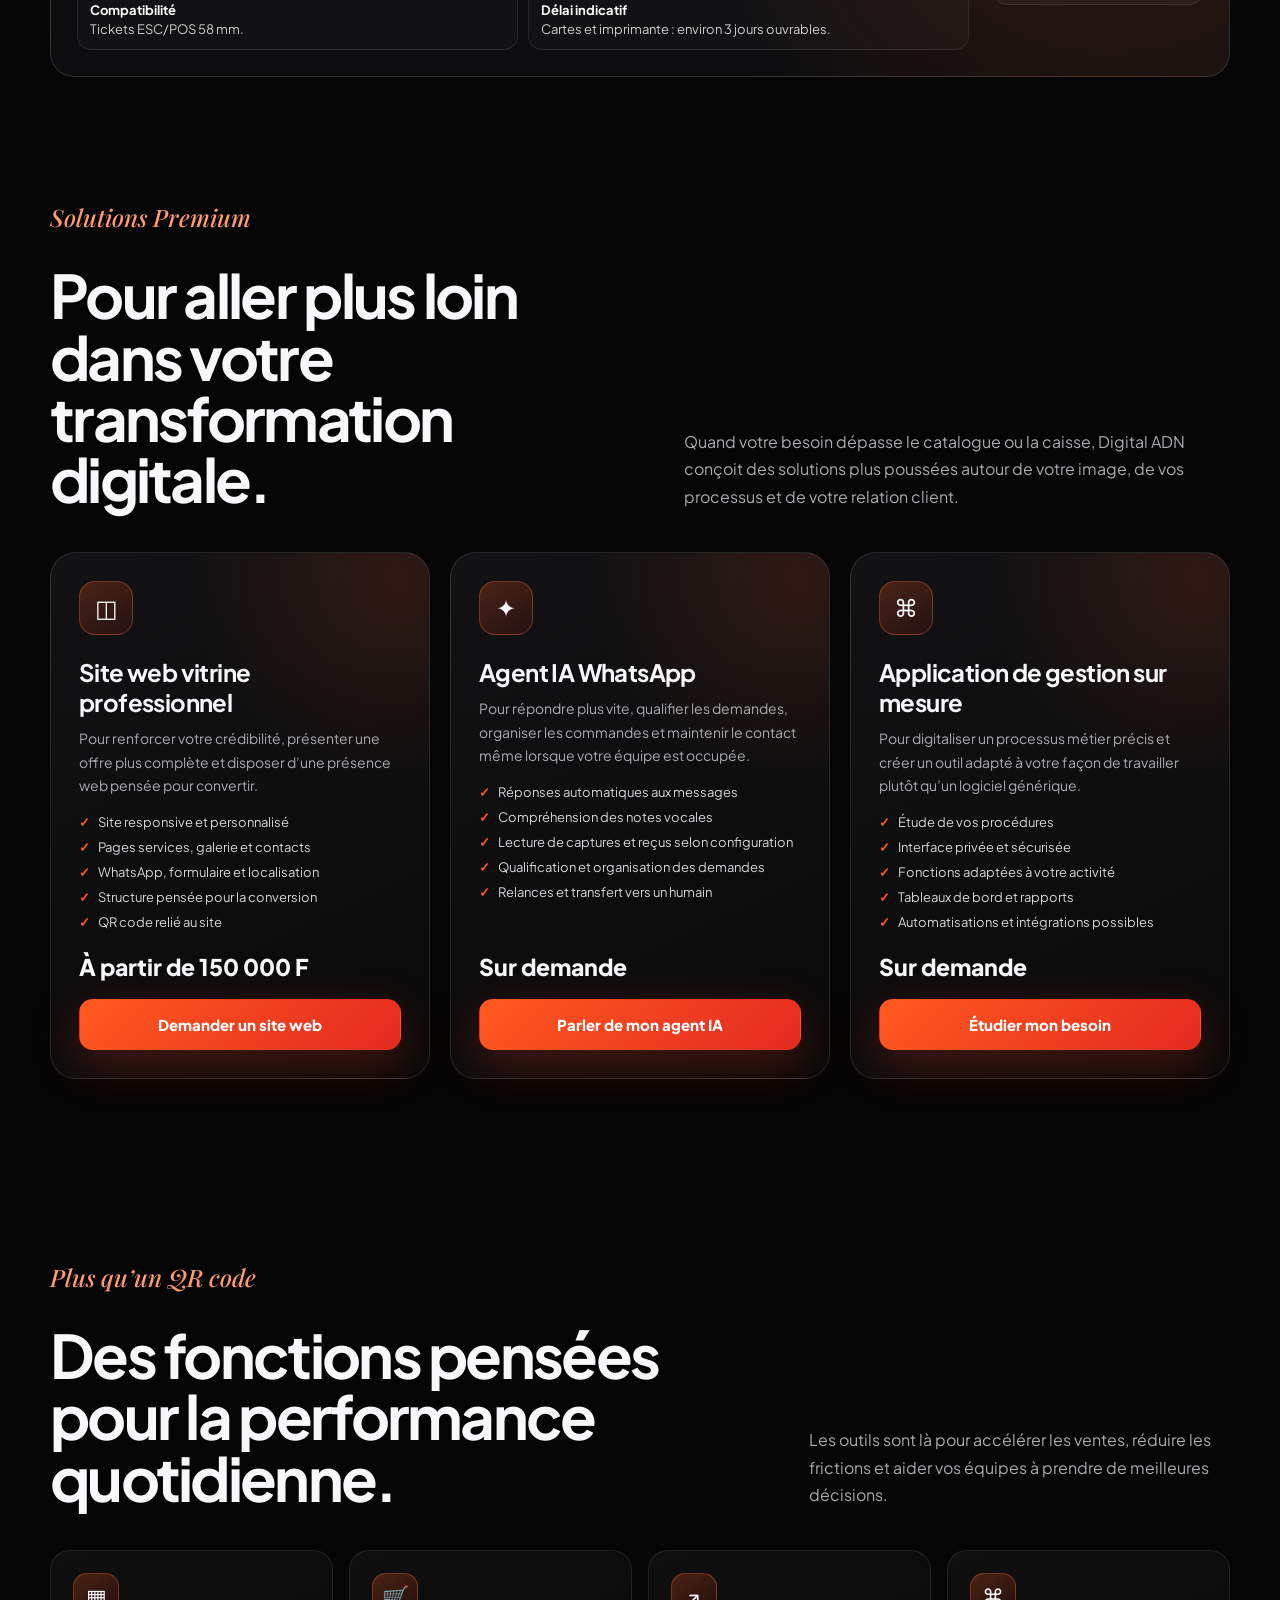
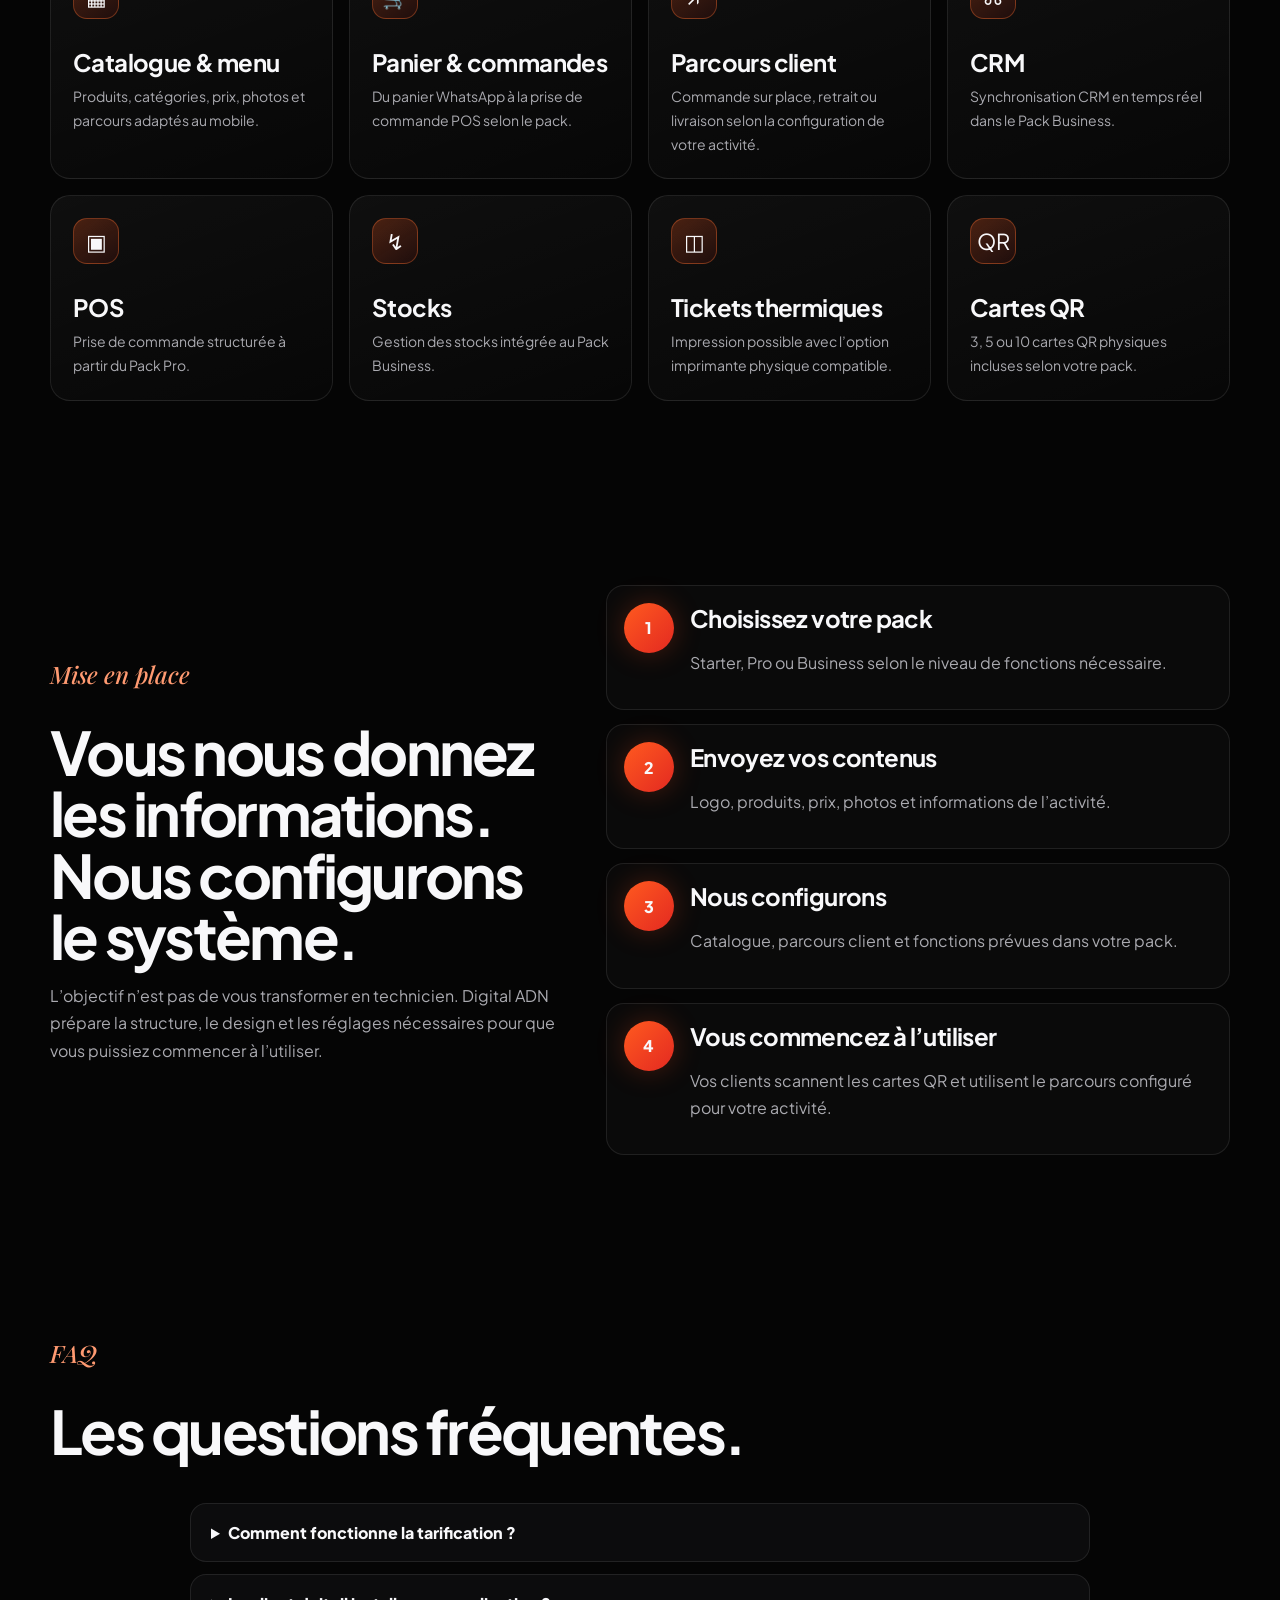
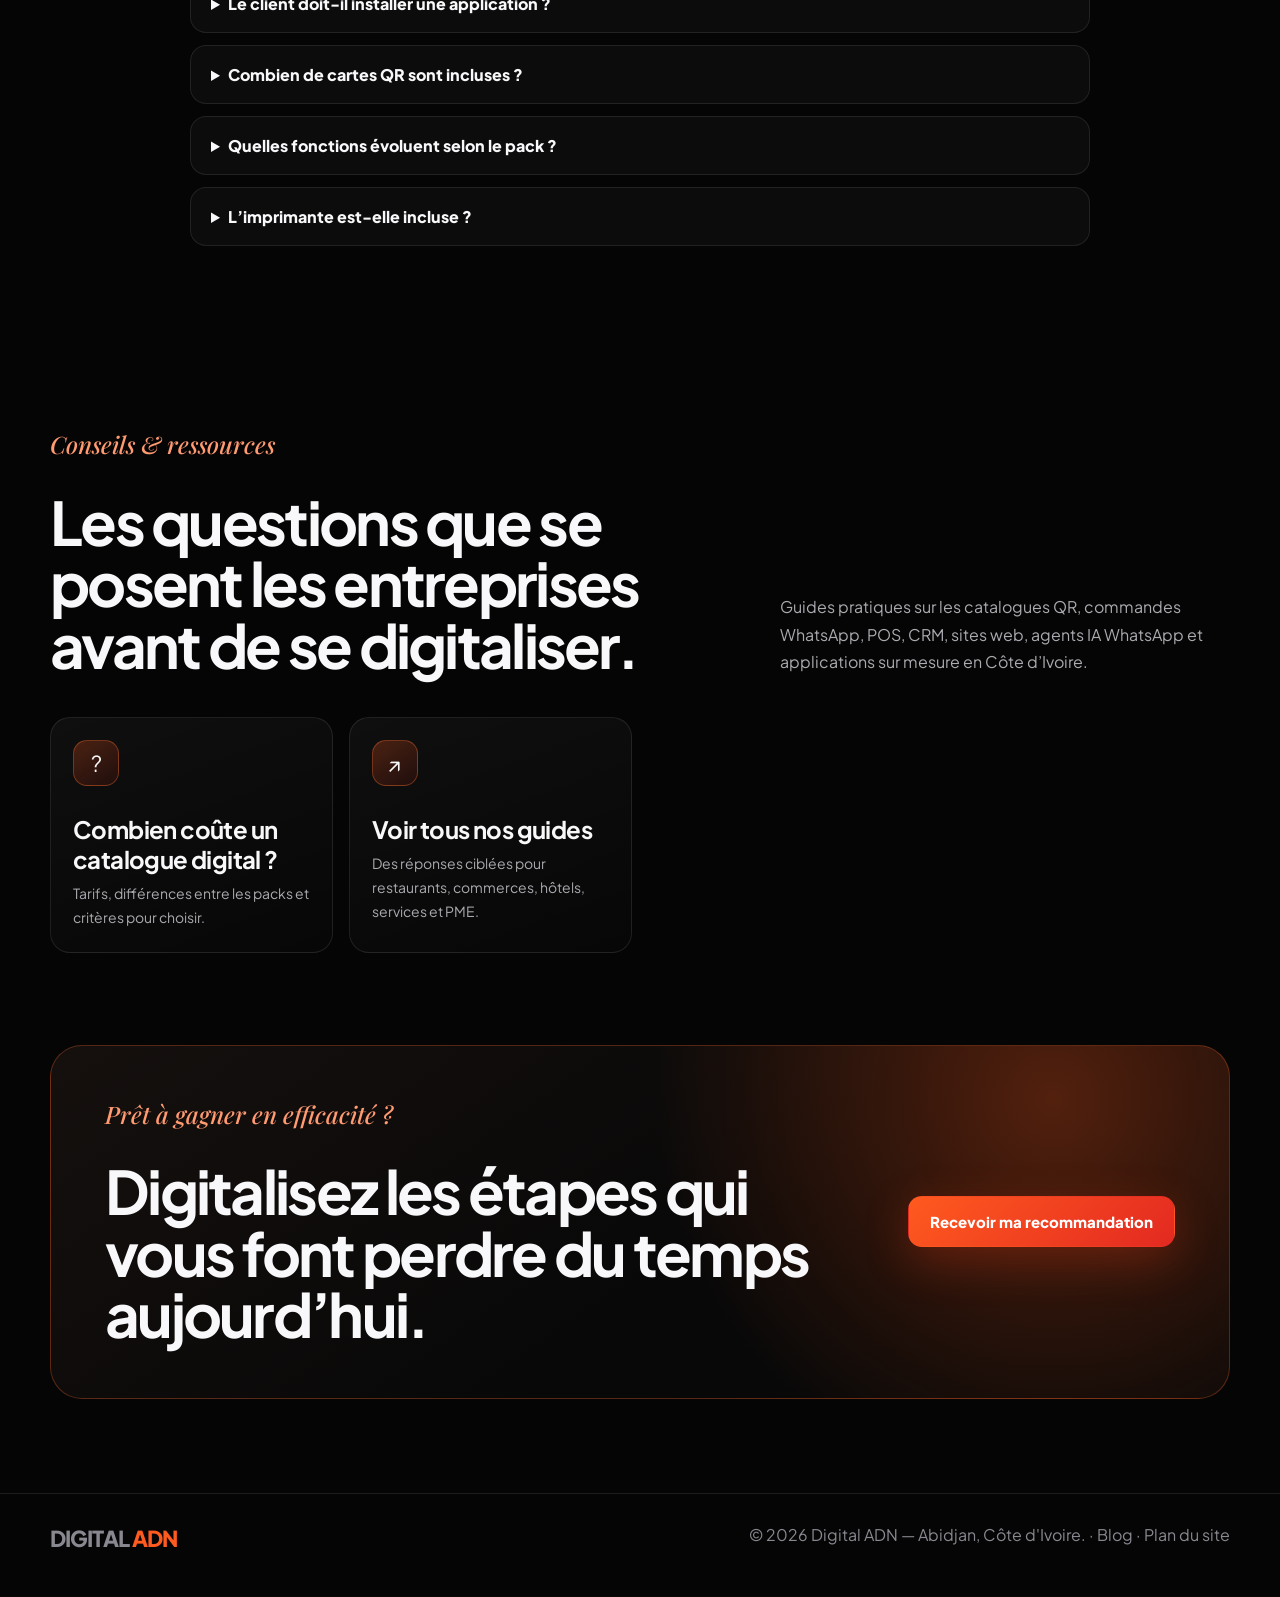
==== commit 413d1149: "Clean duplicate Blog links from header" ====
--- a/index.html
+++ b/index.html
@@ -39,7 +39,7 @@
 </style>
 </head>
 <body>
-<nav><div class="container nav-wrap"><a class="brand" href="#">DIGITAL <span>ADN</span></a><div class="nav-links"><a href="#solution">Solution</a><a href="#offres">Offres</a><a href="#premium">Premium</a><a href="#fonctionnalites">Fonctions</a><a href="/blog/">Blog</a><a href="/blog/">Blog</a><a href="/blog/">Blog</a><a href="/blog/">Blog</a><a href="/blog/">Blog</a><a href="/blog/">Blog</a><a href="/blog/">Blog</a><a href="/blog/">Blog</a><a href="/blog/">Blog</a><a href="/blog/">Blog</a><a href="/blog/">Blog</a><a href="/blog/">Blog</a><a href="/blog/">Blog</a><a href="/blog/">Blog</a><a href="/blog/">Blog</a><a href="/blog/">Blog</a><a href="/blog/">Blog</a><a href="/blog/">Blog</a><a href="/blog/">Blog</a><a href="/blog/">Blog</a><a href="/blog/">Blog</a><a href="/blog/">Blog</a><a href="/blog/">Blog</a><a href="/blog/">Blog</a><a href="/blog/">Blog</a><a href="/blog/">Blog</a><a href="/blog/">Blog</a><a href="/blog/">Blog</a><a href="/blog/">Blog</a><button class="btn btn-primary" onclick="openLeadForm('Je souhaite être conseillé')">Digitaliser mon activité</button></div></div></nav>
+<nav><div class="container nav-wrap"><a class="brand" href="#">DIGITAL <span>ADN</span></a><div class="nav-links"><a href="#solution">Solution</a><a href="#offres">Offres</a><a href="#premium">Premium</a><a href="#fonctionnalites">Fonctions</a><a href="/blog/">Blog</a><button class="btn btn-primary" onclick="openLeadForm('Je souhaite être conseillé')">Digitaliser mon activité</button></div></div></nav>
 <header class="hero"><div class="container hero-grid"><div class="hero-copy"><h1>Catalogue digital, QR code et outils de gestion pour <span class="gradient-text">vendre plus vite en Côte d’Ivoire.</span></h1><p>Digital ADN aide restaurants, bars, maquis, boutiques, hôtels et PME à présenter leurs offres, recevoir des commandes et structurer leur gestion depuis le smartphone.</p><div class="hero-actions"><button class="btn btn-primary" onclick="openLeadForm('Je souhaite être conseillé')">Choisir ma solution</button><a class="btn btn-secondary" href="#offres">Voir les offres</a></div><div class="trust-row"><span>Plus de rapidité</span><span>Meilleure organisation</span><span>Parcours client simplifié</span><span>Mise en place par Digital ADN</span></div></div><div class="visual-shell"><img alt="Digitalisation simple d'une activité avec QR code" src="https://monadia-bucket.sfo3.cdn.digitaloceanspaces.com/illustreation%20hero.png" fetchpriority="high"/></div></div></header>
 <section class="clients"><div class="container clients-wrap"><div class="clients-title">Ils nous ont fait confiance</div><div class="logo-marquee"><div class="logo-track"><div class="logo-item"><img loading="lazy" src="https://monadia-bucket.sfo3.cdn.digitaloceanspaces.com/qrdigitaladn/ChatGPT%20Image%20May%2014,%202026,%2012_30_36%20PM.png" alt="Mi-Loua"></div><div class="logo-item"><img loading="lazy" src="https://monadia-bucket.sfo3.cdn.digitaloceanspaces.com/qrdigitaladn/1779210898810%20(1).png" alt="Rivoli"></div><div class="logo-item"><img loading="lazy" src="https://monadia-bucket.sfo3.cdn.digitaloceanspaces.com/qrdigitaladn/images%20(10).jpg" alt="HKS"></div><div class="logo-item"><img loading="lazy" src="https://monadia-bucket.sfo3.cdn.digitaloceanspaces.com/qrdigitaladn/origami_sushi-logo.png" alt="Origami Sushi"></div><div class="logo-item"><img loading="lazy" src="https://monadia-bucket.sfo3.cdn.digitaloceanspaces.com/qrdigitaladn/logo_noir_rooma.png" alt="Rooma"></div><div class="logo-item"><img loading="lazy" src="https://monadia-bucket.sfo3.cdn.digitaloceanspaces.com/qrdigitaladn/all-ta-logo.jpeg" alt="All Ta"></div><div class="logo-item"><img loading="lazy" src="https://monadia-bucket.sfo3.cdn.digitaloceanspaces.com/qrdigitaladn/css%20cristal%20services%20&%20s%C3%A9curit%C3%A9%20logo.jpg" alt="Cristal Services et Sécurité"></div><div class="logo-item"><img loading="lazy" src="https://monadia-bucket.sfo3.cdn.digitaloceanspaces.com/casa-dara-logo.png" alt="Casa Dara"></div><div class="logo-item"><img loading="lazy" src="https://monadia-bucket.sfo3.cdn.digitaloceanspaces.com/qrdigitaladn/ChatGPT%20Image%20May%2014,%202026,%2012_30_36%20PM.png" alt="Mi-Loua"></div><div class="logo-item"><img loading="lazy" src="https://monadia-bucket.sfo3.cdn.digitaloceanspaces.com/qrdigitaladn/1779210898810%20(1).png" alt="Rivoli"></div><div class="logo-item"><img loading="lazy" src="https://monadia-bucket.sfo3.cdn.digitaloceanspaces.com/qrdigitaladn/images%20(10).jpg" alt="HKS"></div><div class="logo-item"><img loading="lazy" src="https://monadia-bucket.sfo3.cdn.digitaloceanspaces.com/qrdigitaladn/origami_sushi-logo.png" alt="Origami Sushi"></div><div class="logo-item"><img loading="lazy" src="https://monadia-bucket.sfo3.cdn.digitaloceanspaces.com/qrdigitaladn/logo_noir_rooma.png" alt="Rooma"></div><div class="logo-item"><img loading="lazy" src="https://monadia-bucket.sfo3.cdn.digitaloceanspaces.com/qrdigitaladn/all-ta-logo.jpeg" alt="All Ta"></div><div class="logo-item"><img loading="lazy" src="https://monadia-bucket.sfo3.cdn.digitaloceanspaces.com/qrdigitaladn/css%20cristal%20services%20&%20s%C3%A9curit%C3%A9%20logo.jpg" alt="Cristal Services et Sécurité"></div><div class="logo-item"><img loading="lazy" src="https://monadia-bucket.sfo3.cdn.digitaloceanspaces.com/casa-dara-logo.png" alt="Casa Dara"></div></div></div></div></section>
 <section id="probleme"><div class="container split"><div class="media-card"><img alt="Entrepreneur confronté à des informations commerciales dispersées" loading="lazy" src="https://monadia-bucket.sfo3.cdn.digitaloceanspaces.com/83f73fc0-ea1c-49de-81d3-83a1cfc3f47e.png"/></div><div class="copy-card"><span class="eyebrow">Le problème</span><h2>Vos informations sont éparpillées. Vos clients se perdent.</h2><p>Prix dans WhatsApp, produits sur Instagram, localisation envoyée séparément, photos enfouies dans la galerie… chaque étape supplémentaire peut faire perdre une vente.</p><div class="check-list"><div class="check"><i>×</i><div><b>Trop de messages répétitifs</b><span>Vous renvoyez constamment les mêmes photos, tarifs et contacts.</span></div></div><div class="check"><i>×</i><div><b>Présentation peu maîtrisée</b><span>Le client ne perçoit pas immédiatement toute la valeur de votre activité.</span></div></div><div class="check"><i>×</i><div><b>Commandes plus lentes</b><span>Plus le parcours est compliqué, plus le client hésite ou abandonne.</span></div></div></div></div></div></section>
